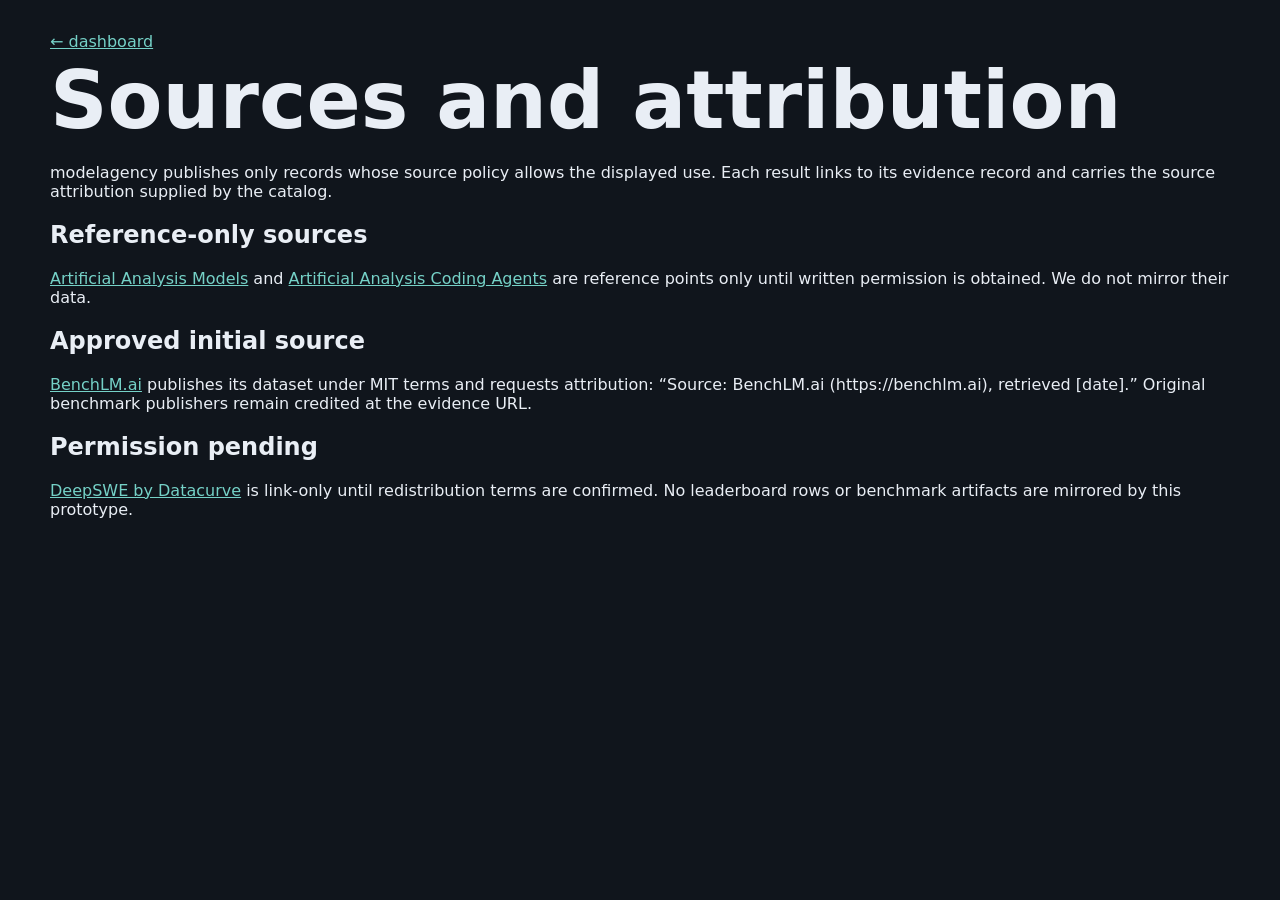
==== site/sources.html @ 698a040a "feat(modelagency): add deterministic benchmark dashboard Add the provenance-first source catalog, Be" ====
<!doctype html>
<html lang="en"><head><meta charset="utf-8"><meta name="viewport" content="width=device-width, initial-scale=1"><title>Sources · modelagency</title><link rel="stylesheet" href="styles.css"></head>
<body><main><a href="index.html">← dashboard</a><h1>Sources and attribution</h1>
<p>modelagency publishes only records whose source policy allows the displayed use. Each result links to its evidence record and carries the source attribution supplied by the catalog.</p>
<h2>Reference-only sources</h2>
<p><a href="https://artificialanalysis.ai/models">Artificial Analysis Models</a> and <a href="https://artificialanalysis.ai/agents/coding-agents">Artificial Analysis Coding Agents</a> are reference points only until written permission is obtained. We do not mirror their data.</p>
<h2>Approved initial source</h2>
<p><a href="https://benchlm.ai/llm-agent-benchmarks">BenchLM.ai</a> publishes its dataset under MIT terms and requests attribution: “Source: BenchLM.ai (https://benchlm.ai), retrieved [date].” Original benchmark publishers remain credited at the evidence URL.</p>
<h2>Permission pending</h2>
<p><a href="https://deepswe.datacurve.ai/">DeepSWE by Datacurve</a> is link-only until redistribution terms are confirmed. No leaderboard rows or benchmark artifacts are mirrored by this prototype.</p>
</main></body></html>
---- site/styles.css ----
:root { color-scheme: light dark; font-family: system-ui, sans-serif; }
body { margin: 0; background: #10151c; color: #e9eef5; }
main { max-width: 1180px; margin: 0 auto; padding: 2rem 1rem 4rem; }
.eyebrow { color: #75d1c7; text-transform: uppercase; letter-spacing: .12em; font-size: .75rem; }
h1 { margin: .2rem 0; font-size: clamp(2.4rem, 7vw, 5rem); }
header p:last-child { color: #aab7c6; }
.notice { margin: 2rem 0; padding: 1rem; border-left: 4px solid #75d1c7; background: #18232d; color: #cdd7e2; }
.muted { color: #aab7c6; }
.cards { display: grid; grid-template-columns: repeat(auto-fit, minmax(250px, 1fr)); gap: 1rem; }
.card { padding: 1rem; background: #18232d; border: 1px solid #2b3744; border-radius: .5rem; }
.card h3 { margin-top: 0; text-transform: capitalize; }
.card ul { padding-left: 1.1rem; }
.controls { display: flex; flex-wrap: wrap; gap: 1rem; align-items: end; margin: 1.5rem 0; }
label { display: flex; gap: .5rem; flex-direction: column; color: #aab7c6; font-size: .9rem; }
label:last-child { flex-direction: row; align-items: center; }
input, select, button { border: 1px solid #435363; background: #16202a; color: inherit; padding: .55rem .7rem; border-radius: .35rem; }
fieldset { border: 1px solid #435363; border-radius: .35rem; min-width: 180px; }
fieldset legend { color: #aab7c6; font-size: .8rem; }
.check { display: block; margin: .25rem 0; }
.check input { margin-right: .4rem; }
button { cursor: pointer; width: 100%; text-align: left; }
.table-wrap { overflow-x: auto; }
table { width: 100%; border-collapse: collapse; background: #141c25; }
th, td { padding: .75rem; border-bottom: 1px solid #2b3744; text-align: left; white-space: nowrap; }
th { color: #aab7c6; font-size: .8rem; }
td { color: #dbe4ee; }
a { color: #75d1c7; }
small { color: #8292a3; }
footer { margin-top: 2rem; }
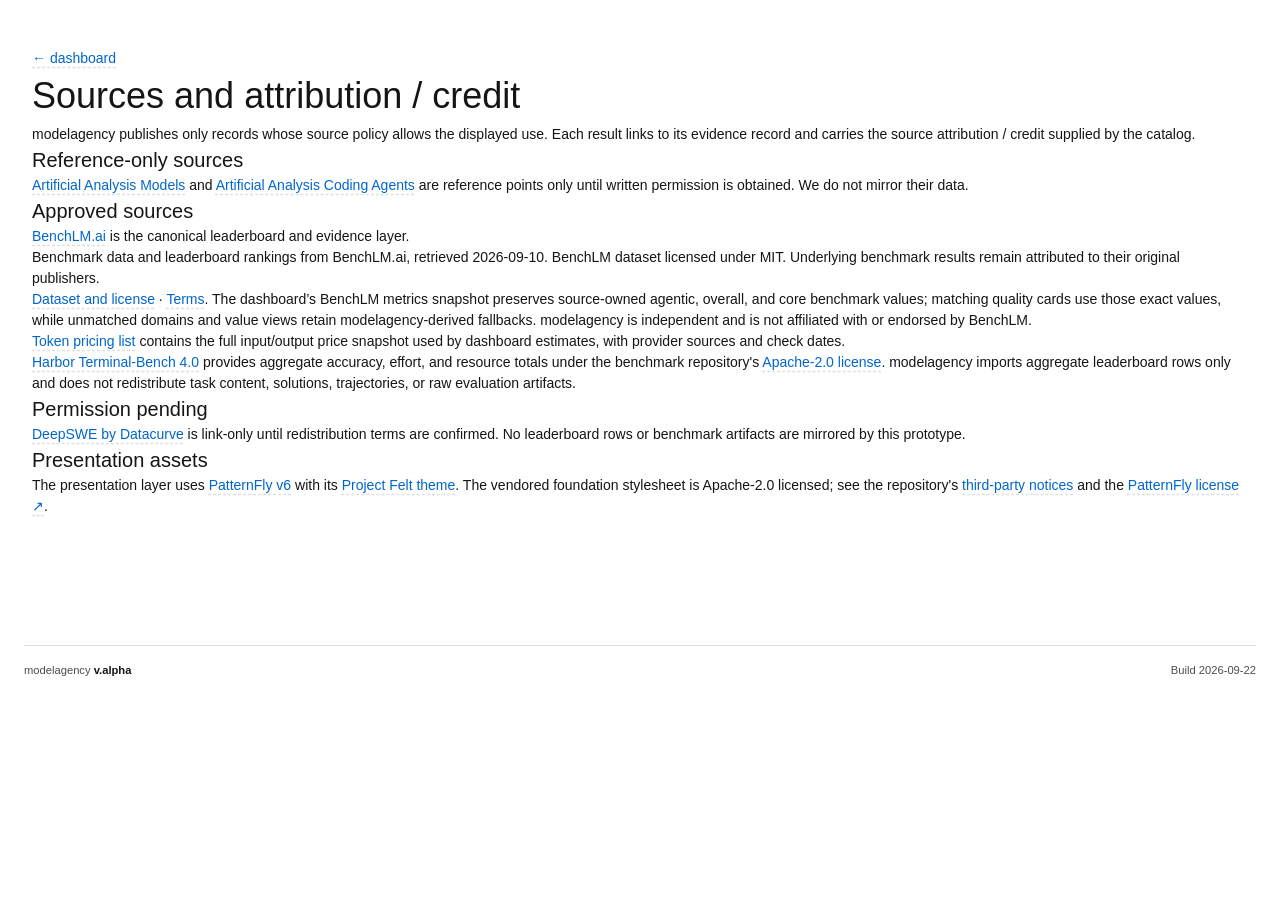
==== commit c2cc19e0: "feat(site): prepare public modelagency demo Public demo release. Includes offline Pages deployment, " ====
--- a/site/sources.html
+++ b/site/sources.html
@@ -1,11 +1,17 @@
 <!doctype html>
-<html lang="en"><head><meta charset="utf-8"><meta name="viewport" content="width=device-width, initial-scale=1"><title>Sources · modelagency</title><link rel="stylesheet" href="styles.css"></head>
-<body><main><a href="index.html">← dashboard</a><h1>Sources and attribution</h1>
-<p>modelagency publishes only records whose source policy allows the displayed use. Each result links to its evidence record and carries the source attribution supplied by the catalog.</p>
+<html lang="en" class="pf-v6-theme-felt"><head><meta charset="utf-8"><meta name="viewport" content="width=device-width, initial-scale=1"><meta name="color-scheme" content="dark light"><title>Sources · modelagency</title><script src="theme.js?v=20260911-23"></script><link rel="stylesheet" href="assets/css/patternfly-base.css"><link rel="stylesheet" href="styles.css?v=20260921-54"></head>
+<body><main><a href="index.html">← dashboard</a><h1>Sources and attribution / credit</h1>
+<p>modelagency publishes only records whose source policy allows the displayed use. Each result links to its evidence record and carries the source attribution / credit supplied by the catalog.</p>
 <h2>Reference-only sources</h2>
 <p><a href="https://artificialanalysis.ai/models">Artificial Analysis Models</a> and <a href="https://artificialanalysis.ai/agents/coding-agents">Artificial Analysis Coding Agents</a> are reference points only until written permission is obtained. We do not mirror their data.</p>
-<h2>Approved initial source</h2>
-<p><a href="https://benchlm.ai/llm-agent-benchmarks">BenchLM.ai</a> publishes its dataset under MIT terms and requests attribution: “Source: BenchLM.ai (https://benchlm.ai), retrieved [date].” Original benchmark publishers remain credited at the evidence URL.</p>
+<h2>Approved sources</h2>
+<p><a href="https://benchlm.ai/llm-agent-benchmarks">BenchLM.ai</a> is the canonical leaderboard and evidence layer.</p>
+<p id="source-attribution">Benchmark data and leaderboard rankings from BenchLM.ai, retrieved 2026-09-11. BenchLM dataset licensed under MIT. Underlying benchmark results remain attributed to their original publishers.</p>
+<p><a href="https://benchlm.ai/data">Dataset and license</a> · <a href="https://benchlm.ai/terms">Terms</a>. The dashboard’s BenchLM metrics snapshot preserves source-owned agentic, overall, and core benchmark values; matching quality cards use those exact values, while unmatched domains and value views retain modelagency-derived fallbacks. modelagency is independent and is not affiliated with or endorsed by BenchLM.</p>
+<p><a href="pricing.html">Token pricing list</a> contains the full input/output price snapshot used by dashboard estimates, with provider sources and check dates.</p>
+<p><a href="https://hub.harborframework.com/datasets/terminal-bench/terminal-bench/latest?tab=leaderboard&amp;leaderboard=4-0-0">Harbor Terminal-Bench 4.0</a> provides aggregate accuracy, effort, and resource totals under the benchmark repository's <a href="https://github.com/harbor-framework/terminal-bench/blob/main/LICENSE">Apache-2.0 license</a>. modelagency imports aggregate leaderboard rows only and does not redistribute task content, solutions, trajectories, or raw evaluation artifacts.</p>
 <h2>Permission pending</h2>
 <p><a href="https://deepswe.datacurve.ai/">DeepSWE by Datacurve</a> is link-only until redistribution terms are confirmed. No leaderboard rows or benchmark artifacts are mirrored by this prototype.</p>
-</main></body></html>
+<h2>Presentation assets</h2>
+<p>The presentation layer uses <a href="https://www.patternfly.org/" target="_blank" rel="noreferrer">PatternFly v6</a> with its <a href="https://www.patternfly.org/design-foundations/theming/" target="_blank" rel="noreferrer">Project Felt theme</a>. The vendored foundation stylesheet is Apache-2.0 licensed; see the repository's <a href="../THIRD_PARTY_NOTICES.md">third-party notices</a> and the <a href="https://github.com/patternfly/patternfly/blob/main/LICENSE" target="_blank" rel="noreferrer">PatternFly license ↗</a>.</p>
+</main><footer class="site-footer" data-site-footer aria-label="Site version"><span>modelagency <strong data-site-version>v.alpha</strong></span><span>Build <time data-site-build-date datetime="2026-09-14">2026-09-14</time></span></footer><script src="sources.js?v=20260910-19"></script><script src="footer.js?v=20260914-1"></script></body></html>
--- a/site/assets/css/patternfly-base.css
+++ b/site/assets/css/patternfly-base.css
@@ -0,0 +1,9356 @@
+:where(html,
+body,
+p,
+ol,
+ul,
+li,
+dl,
+dt,
+dd,
+blockquote,
+figure,
+fieldset,
+legend,
+textarea,
+pre,
+iframe,
+hr,
+h1,
+h2,
+h3,
+h4,
+h5,
+h6) {
+  padding: 0;
+  margin: 0;
+}
+
+*,
+*::before,
+*::after {
+  box-sizing: border-box;
+  scrollbar-color: var(--pf-t--global--border--color--default) transparent;
+}
+
+*::-webkit-scrollbar-thumb {
+  background-color: var(--pf-t--global--border--color--default);
+  border-radius: var(--pf-t--global--spacer--xs);
+}
+
+*::-webkit-scrollbar-track {
+  background-color: transparent;
+}
+
+*::-webkit-scrollbar {
+  max-width: var(--pf-t--global--spacer--sm);
+  max-height: var(--pf-t--global--spacer--sm);
+}
+
+:where(html) {
+  background-image: var(--pf-t--global--background--image--default);
+  background-repeat: no-repeat;
+  background-attachment: fixed;
+  background-position: center;
+  background-size: cover;
+}
+
+:where(html,
+body) {
+  height: 100%;
+}
+
+:where(body) {
+  font-family: var(--pf-t--global--font--family--body);
+  font-size: var(--pf-t--global--font--size--body--default);
+  font-weight: var(--pf-t--global--font--weight--body--default);
+  line-height: var(--pf-t--global--font--line-height--body);
+  color: var(--pf-t--global--text--color--regular);
+}
+
+:where(h1,
+h2,
+h3,
+h4,
+h5,
+h6) {
+  font-size: 100%;
+  font-weight: var(--pf-t--global--font--weight--body--default);
+}
+
+:where(ul) {
+  list-style: none;
+}
+
+:where(button,
+input,
+optgroup,
+select,
+textarea) {
+  margin: 0;
+  font-family: inherit;
+  font-size: 100%;
+  line-height: var(--pf-t--global--font--line-height--body);
+  color: var(--pf-t--global--text--color--regular);
+}
+
+:where(img,
+embed,
+iframe,
+object,
+audio,
+video) {
+  max-width: 100%;
+  height: auto;
+}
+
+:where(iframe) {
+  border: 0;
+}
+
+:where(table) {
+  border-spacing: 0;
+  border-collapse: collapse;
+}
+
+:where(td,
+th) {
+  padding: 0;
+  text-align: start;
+}
+
+:where(code,
+pre) {
+  font-family: var(--pf-t--global--font--family--mono);
+}
+
+:where(a) {
+  color: var(--pf-t--global--text--color--link--default);
+  text-decoration-line: var(--pf-t--global--text-decoration--link--line--default);
+  text-decoration-style: var(--pf-t--global--text-decoration--link--style--default);
+  text-decoration-color: var(--pf-t--global--text-decoration--color--default);
+  text-underline-offset: max(var(--pf-t--global--text-decoration--offset--default), 0.28em);
+  transition: ease text-underline-offset 0.3s;
+}
+
+:where(a:hover, a:focus) {
+  color: var(--pf-t--global--text--color--link--hover);
+  text-decoration-line: var(--pf-t--global--text-decoration--link--line--hover);
+  text-decoration-style: var(--pf-t--global--text-decoration--link--style--hover);
+  text-decoration-color: var(--pf-t--global--text-decoration--color--hover);
+  text-underline-offset: max(var(--pf-t--global--text-decoration--offset--hover), 0.33em);
+}
+
+:where(a,
+button) {
+  cursor: pointer;
+}
+
+:where(:root) {
+  color-scheme: light;
+}
+
+:where(.pf-v6-theme-dark) {
+  color-scheme: dark;
+}
+
+.pf-v6-screen-reader {
+  position: fixed;
+  inset-block-start: 0;
+  inset-inline-start: 0;
+  overflow: hidden;
+  clip: rect(0, 0, 0, 0);
+  white-space: nowrap;
+  border: 0;
+}
+.pf-v6-screen-reader.pf-m-full-size {
+  width: 100%;
+  height: 100%;
+}
+.pf-v6-screen-reader.pf-m-absolute {
+  position: absolute;
+}
+
+.pf-v6-m-tabular-nums {
+  font-variant-numeric: tabular-nums;
+}
+
+.pf-v6-m-legacy-font {
+  --pf-t--global--font--family--body: var(--pf-t--global--font--family--body--legacy);
+  --pf-t--global--font--family--heading: var(--pf-t--global--font--family--heading--legacy);
+  --pf-t--global--font--family--mono: var(--pf-t--global--font--family--mono--legacy);
+  --pf-t--global--font--weight--body: var(--pf-t--global--font--weight--body--legacy);
+  --pf-t--global--font--weight--body--bold: var(--pf-t--global--font--weight--body--bold--legacy);
+  --pf-t--global--font--weight--heading: var(--pf-t--global--font--weight--heading--legacy);
+  --pf-t--global--font--weight--heading--bold: var(--pf-t--global--font--weight--heading--bold--legacy);
+}
+
+.pf-v6-m-dir-rtl {
+  --pf-v6-global--inverse--multiplier: -1;
+  direction: rtl;
+}
+
+.pf-v6-m-dir-ltr {
+  --pf-v6-global--inverse--multiplier: 1;
+  direction: ltr;
+}
+
+:where(.pf-v6-m-dir-rtl, [dir=rtl]) .pf-v6-m-mirror-inline-rtl {
+  scale: -1 1;
+}
+
+.pf-v6-m-no-motion {
+  --pf-t--global--delay--400: 1ms !important;
+  --pf-t--global--delay--300: 1ms !important;
+  --pf-t--global--delay--200: 1ms !important;
+  --pf-t--global--delay--100: 1ms !important;
+  --pf-t--global--duration--600: 1ms !important;
+  --pf-t--global--duration--500: 1ms !important;
+  --pf-t--global--duration--400: 1ms !important;
+  --pf-t--global--duration--300: 1ms !important;
+  --pf-t--global--duration--200: 1ms !important;
+  --pf-t--global--duration--100: 1ms !important;
+  --pf-t--global--duration--50: 1ms !important;
+  --pf-v6-global--thinking-active--Animation--Duration: 0 !important;
+}
+
+.pf-v6-m-ai-indicator {
+  position: relative;
+}
+.pf-v6-m-ai-indicator::before {
+  position: absolute;
+  inset: 0;
+  pointer-events: none;
+  content: "";
+  background: linear-gradient(to right, #f56e6e 0%, #876fd4 65%, #5e40be 100%) border-box;
+  border: var(--pf-t--global--border--width--extra-strong) solid transparent;
+  border-radius: inherit;
+  mask: linear-gradient(#000 0 0) padding-box, linear-gradient(#000 0 0);
+  mask-composite: exclude;
+}
+
+@property --pf-v6-global--thinking--BoxShadow--Spread {
+  syntax: "<length>";
+  initial-value: 0;
+  inherits: false;
+}
+.pf-v6-m-thinking {
+  box-shadow: 0 0 var(--pf-v6-global--thinking--BoxShadow--Spread) var(--pf-v6-global--thinking--BoxShadow--Color--End-End), 0 0 var(--pf-v6-global--thinking--BoxShadow--Spread) var(--pf-v6-global--thinking--BoxShadow--Color--Start-End), 0 0 var(--pf-v6-global--thinking--BoxShadow--Spread) var(--pf-v6-global--thinking--BoxShadow--Color--End-Start), 0 0 var(--pf-v6-global--thinking--BoxShadow--Spread) var(--pf-v6-global--thinking--BoxShadow--Color--Start-Start);
+  animation: pf-v6-global-thinking var(--pf-v6-global--thinking-active--Animation--Duration) infinite ease-in-out;
+}
+.pf-v6-m-thinking.pf-m-inset {
+  box-shadow: inset 0 0 var(--pf-v6-global--thinking--BoxShadow--Spread) var(--pf-v6-global--thinking--BoxShadow--Color--End-End), inset 0 0 var(--pf-v6-global--thinking--BoxShadow--Spread) var(--pf-v6-global--thinking--BoxShadow--Color--Start-End), inset 0 0 var(--pf-v6-global--thinking--BoxShadow--Spread) var(--pf-v6-global--thinking--BoxShadow--Color--End-Start), inset 0 0 var(--pf-v6-global--thinking--BoxShadow--Spread) var(--pf-v6-global--thinking--BoxShadow--Color--Start-Start);
+}
+
+@keyframes pf-v6-global-thinking {
+  50% {
+    --pf-v6-global--thinking--BoxShadow--Spread: var(--pf-v6-global--thinking-active--BoxShadow--Spread);
+  }
+}
+:root {
+  --pf-v6-global--danger-jiggle--AnimationDuration--Transform: var(--pf-t--global--motion--duration--fade--default);
+  --pf-v6-global--danger-jiggle--AnimationTimingFunction--Transform: var(--pf-t--global--motion--timing-function--default);
+  --pf-v6-global--thinking--BoxShadow--Spread: 0px;
+  --pf-v6-global--thinking--BoxShadow--Color--Start-Start: oklch(45.9% 0.187 3.815deg);
+  --pf-v6-global--thinking--BoxShadow--Color--Start-End: oklch(50% 0.134 242.749deg);
+  --pf-v6-global--thinking--BoxShadow--Color--End-Start: oklch(45.9% 0.187 3.815deg);
+  --pf-v6-global--thinking--BoxShadow--Color--End-End: oklch(43.2% 0.232 292.759deg);
+  --pf-v6-global--thinking-active--BoxShadow--Spread: 15px;
+  --pf-v6-global--thinking-active--Animation--Duration: 0;
+}
+@media screen and (prefers-reduced-motion: no-preference) {
+  :root {
+    --pf-v6-global--thinking-active--Animation--Duration: 2s;
+  }
+}
+:root {
+  container-type: inline-size;
+  container-name: pf-v6-contain-viewport pf-v6-contain-table;
+}
+
+@property --pf-v6-global--danger-jiggle--TranslateX {
+  syntax: "<length>";
+  inherits: false;
+  initial-value: 0;
+}
+@keyframes pf-v6-global-danger-jiggle-motion {
+  33% {
+    --pf-v6-global--danger-jiggle--TranslateX: -2px;
+  }
+  66% {
+    --pf-v6-global--danger-jiggle--TranslateX: 3px;
+  }
+}
+@keyframes pf-v6-global-fade-in {
+  from {
+    opacity: 0;
+  }
+  to {
+    opacity: 1;
+  }
+}
+@keyframes pf-v6-global-fade-out {
+  from {
+    opacity: 1;
+  }
+  to {
+    opacity: 0;
+  }
+}
+.fa-lg {
+  font-size: 1.3333333333em;
+  line-height: 0.75em;
+  vertical-align: -0.0667em;
+}
+
+.fa-xs {
+  font-size: 0.75em;
+}
+
+.fa-sm {
+  font-size: 0.875em;
+}
+
+.fa-1x {
+  font-size: 1em;
+}
+
+.fa-2x {
+  font-size: 2em;
+}
+
+.fa-3x {
+  font-size: 3em;
+}
+
+.fa-4x {
+  font-size: 4em;
+}
+
+.fa-5x {
+  font-size: 5em;
+}
+
+.fa-6x {
+  font-size: 6em;
+}
+
+.fa-7x {
+  font-size: 7em;
+}
+
+.fa-8x {
+  font-size: 8em;
+}
+
+.fa-9x {
+  font-size: 9em;
+}
+
+.fa-10x {
+  font-size: 10em;
+}
+
+.fa-fw {
+  text-align: center;
+  width: 1.25em;
+}
+
+.fa-ul {
+  list-style-type: none;
+  margin-left: 2.5em;
+  padding-left: 0;
+}
+.fa-ul > li {
+  position: relative;
+}
+
+.fa-li {
+  left: -2em;
+  position: absolute;
+  text-align: center;
+  width: 2em;
+  line-height: inherit;
+}
+
+.fa-border {
+  border: solid 0.08em #eee;
+  border-radius: 0.1em;
+  padding: 0.2em 0.25em 0.15em;
+}
+
+.fa-pull-left {
+  float: left;
+}
+
+.fa-pull-right {
+  float: right;
+}
+
+.fa.fa-pull-left,
+.fas.fa-pull-left,
+.far.fa-pull-left,
+.fal.fa-pull-left,
+.fab.fa-pull-left {
+  margin-right: 0.3em;
+}
+.fa.fa-pull-right,
+.fas.fa-pull-right,
+.far.fa-pull-right,
+.fal.fa-pull-right,
+.fab.fa-pull-right {
+  margin-left: 0.3em;
+}
+
+.fa-spin {
+  animation: fa-spin 2s infinite linear;
+}
+
+.fa-pulse {
+  animation: fa-spin 1s infinite steps(8);
+}
+
+@keyframes fa-spin {
+  0% {
+    transform: rotate(0deg);
+  }
+  100% {
+    transform: rotate(360deg);
+  }
+}
+.fa-rotate-90 {
+  -ms-filter: "progid:DXImageTransform.Microsoft.BasicImage(rotation=1)";
+  transform: rotate(90deg);
+}
+
+.fa-rotate-180 {
+  -ms-filter: "progid:DXImageTransform.Microsoft.BasicImage(rotation=2)";
+  transform: rotate(180deg);
+}
+
+.fa-rotate-270 {
+  -ms-filter: "progid:DXImageTransform.Microsoft.BasicImage(rotation=3)";
+  transform: rotate(270deg);
+}
+
+.fa-flip-horizontal {
+  -ms-filter: "progid:DXImageTransform.Microsoft.BasicImage(rotation=0, mirror=1)";
+  transform: scale(-1, 1);
+}
+
+.fa-flip-vertical {
+  -ms-filter: "progid:DXImageTransform.Microsoft.BasicImage(rotation=2, mirror=1)";
+  transform: scale(1, -1);
+}
+
+.fa-flip-horizontal.fa-flip-vertical {
+  -ms-filter: "progid:DXImageTransform.Microsoft.BasicImage(rotation=2, mirror=1)";
+  transform: scale(-1, -1);
+}
+
+:root .fa-rotate-90,
+:root .fa-rotate-180,
+:root .fa-rotate-270,
+:root .fa-flip-horizontal,
+:root .fa-flip-vertical {
+  filter: none;
+}
+
+.fa-stack {
+  display: inline-block;
+  height: 2em;
+  line-height: 2em;
+  position: relative;
+  vertical-align: middle;
+  width: 0.625em;
+}
+
+.fa-stack-1x,
+.fa-stack-2x {
+  left: 0;
+  position: absolute;
+  text-align: center;
+  width: 100%;
+}
+
+.fa-stack-1x {
+  line-height: inherit;
+}
+
+.fa-stack-2x {
+  font-size: 2em;
+}
+
+.fa-inverse {
+  color: #fff;
+}
+
+.sr-only {
+  border: 0;
+  clip: rect(0, 0, 0, 0);
+  height: 1px;
+  margin: -1px;
+  overflow: hidden;
+  padding: 0;
+  position: absolute;
+  width: 1px;
+}
+
+.sr-only-focusable:active, .sr-only-focusable:focus {
+  clip: auto;
+  height: auto;
+  margin: 0;
+  overflow: visible;
+  position: static;
+  width: auto;
+}
+
+.fa,
+.fas {
+  font-family: "Font Awesome 5 Free";
+  font-weight: 900;
+}
+
+.fa-500px:before {
+  content: "\f26e";
+}
+
+.fa-accessible-icon:before {
+  content: "\f368";
+}
+
+.fa-accusoft:before {
+  content: "\f369";
+}
+
+.fa-acquisitions-incorporated:before {
+  content: "\f6af";
+}
+
+.fa-ad:before {
+  content: "\f641";
+}
+
+.fa-address-book:before {
+  content: "\f2b9";
+}
+
+.fa-address-card:before {
+  content: "\f2bb";
+}
+
+.fa-adjust:before {
+  content: "\f042";
+}
+
+.fa-adn:before {
+  content: "\f170";
+}
+
+.fa-adobe:before {
+  content: "\f778";
+}
+
+.fa-adversal:before {
+  content: "\f36a";
+}
+
+.fa-affiliatetheme:before {
+  content: "\f36b";
+}
+
+.fa-air-freshener:before {
+  content: "\f5d0";
+}
+
+.fa-algolia:before {
+  content: "\f36c";
+}
+
+.fa-align-center:before {
+  content: "\f037";
+}
+
+.fa-align-justify:before {
+  content: "\f039";
+}
+
+.fa-align-left:before {
+  content: "\f036";
+}
+
+.fa-align-right:before {
+  content: "\f038";
+}
+
+.fa-alipay:before {
+  content: "\f642";
+}
+
+.fa-allergies:before {
+  content: "\f461";
+}
+
+.fa-amazon:before {
+  content: "\f270";
+}
+
+.fa-amazon-pay:before {
+  content: "\f42c";
+}
+
+.fa-ambulance:before {
+  content: "\f0f9";
+}
+
+.fa-american-sign-language-interpreting:before {
+  content: "\f2a3";
+}
+
+.fa-amilia:before {
+  content: "\f36d";
+}
+
+.fa-anchor:before {
+  content: "\f13d";
+}
+
+.fa-android:before {
+  content: "\f17b";
+}
+
+.fa-angellist:before {
+  content: "\f209";
+}
+
+.fa-angle-double-down:before {
+  content: "\f103";
+}
+
+.fa-angle-double-left:before {
+  content: "\f100";
+}
+
+.fa-angle-double-right:before {
+  content: "\f101";
+}
+
+.fa-angle-double-up:before {
+  content: "\f102";
+}
+
+.fa-angle-down:before {
+  content: "\f107";
+}
+
+.fa-angle-left:before {
+  content: "\f104";
+}
+
+.fa-angle-right:before {
+  content: "\f105";
+}
+
+.fa-angle-up:before {
+  content: "\f106";
+}
+
+.fa-angry:before {
+  content: "\f556";
+}
+
+.fa-angrycreative:before {
+  content: "\f36e";
+}
+
+.fa-angular:before {
+  content: "\f420";
+}
+
+.fa-ankh:before {
+  content: "\f644";
+}
+
+.fa-app-store:before {
+  content: "\f36f";
+}
+
+.fa-app-store-ios:before {
+  content: "\f370";
+}
+
+.fa-apper:before {
+  content: "\f371";
+}
+
+.fa-apple:before {
+  content: "\f179";
+}
+
+.fa-apple-alt:before {
+  content: "\f5d1";
+}
+
+.fa-apple-pay:before {
+  content: "\f415";
+}
+
+.fa-archive:before {
+  content: "\f187";
+}
+
+.fa-archway:before {
+  content: "\f557";
+}
+
+.fa-arrow-alt-circle-down:before {
+  content: "\f358";
+}
+
+.fa-arrow-alt-circle-left:before {
+  content: "\f359";
+}
+
+.fa-arrow-alt-circle-right:before {
+  content: "\f35a";
+}
+
+.fa-arrow-alt-circle-up:before {
+  content: "\f35b";
+}
+
+.fa-arrow-circle-down:before {
+  content: "\f0ab";
+}
+
+.fa-arrow-circle-left:before {
+  content: "\f0a8";
+}
+
+.fa-arrow-circle-right:before {
+  content: "\f0a9";
+}
+
+.fa-arrow-circle-up:before {
+  content: "\f0aa";
+}
+
+.fa-arrow-down:before {
+  content: "\f063";
+}
+
+.fa-arrow-left:before {
+  content: "\f060";
+}
+
+.fa-arrow-right:before {
+  content: "\f061";
+}
+
+.fa-arrow-up:before {
+  content: "\f062";
+}
+
+.fa-arrows-alt:before {
+  content: "\f0b2";
+}
+
+.fa-arrows-alt-h:before {
+  content: "\f337";
+}
+
+.fa-arrows-alt-v:before {
+  content: "\f338";
+}
+
+.fa-artstation:before {
+  content: "\f77a";
+}
+
+.fa-assistive-listening-systems:before {
+  content: "\f2a2";
+}
+
+.fa-asterisk:before {
+  content: "\f069";
+}
+
+.fa-asymmetrik:before {
+  content: "\f372";
+}
+
+.fa-at:before {
+  content: "\f1fa";
+}
+
+.fa-atlas:before {
+  content: "\f558";
+}
+
+.fa-atlassian:before {
+  content: "\f77b";
+}
+
+.fa-atom:before {
+  content: "\f5d2";
+}
+
+.fa-audible:before {
+  content: "\f373";
+}
+
+.fa-audio-description:before {
+  content: "\f29e";
+}
+
+.fa-autoprefixer:before {
+  content: "\f41c";
+}
+
+.fa-avianex:before {
+  content: "\f374";
+}
+
+.fa-aviato:before {
+  content: "\f421";
+}
+
+.fa-award:before {
+  content: "\f559";
+}
+
+.fa-aws:before {
+  content: "\f375";
+}
+
+.fa-baby:before {
+  content: "\f77c";
+}
+
+.fa-baby-carriage:before {
+  content: "\f77d";
+}
+
+.fa-backspace:before {
+  content: "\f55a";
+}
+
+.fa-backward:before {
+  content: "\f04a";
+}
+
+.fa-balance-scale:before {
+  content: "\f24e";
+}
+
+.fa-ban:before {
+  content: "\f05e";
+}
+
+.fa-band-aid:before {
+  content: "\f462";
+}
+
+.fa-bandcamp:before {
+  content: "\f2d5";
+}
+
+.fa-barcode:before {
+  content: "\f02a";
+}
+
+.fa-bars:before {
+  content: "\f0c9";
+}
+
+.fa-baseball-ball:before {
+  content: "\f433";
+}
+
+.fa-basketball-ball:before {
+  content: "\f434";
+}
+
+.fa-bath:before {
+  content: "\f2cd";
+}
+
+.fa-battery-empty:before {
+  content: "\f244";
+}
+
+.fa-battery-full:before {
+  content: "\f240";
+}
+
+.fa-battery-half:before {
+  content: "\f242";
+}
+
+.fa-battery-quarter:before {
+  content: "\f243";
+}
+
+.fa-battery-three-quarters:before {
+  content: "\f241";
+}
+
+.fa-bed:before {
+  content: "\f236";
+}
+
+.fa-beer:before {
+  content: "\f0fc";
+}
+
+.fa-behance:before {
+  content: "\f1b4";
+}
+
+.fa-behance-square:before {
+  content: "\f1b5";
+}
+
+.fa-bell:before {
+  content: "\f0f3";
+}
+
+.fa-bell-slash:before {
+  content: "\f1f6";
+}
+
+.fa-bezier-curve:before {
+  content: "\f55b";
+}
+
+.fa-bible:before {
+  content: "\f647";
+}
+
+.fa-bicycle:before {
+  content: "\f206";
+}
+
+.fa-bimobject:before {
+  content: "\f378";
+}
+
+.fa-binoculars:before {
+  content: "\f1e5";
+}
+
+.fa-biohazard:before {
+  content: "\f780";
+}
+
+.fa-birthday-cake:before {
+  content: "\f1fd";
+}
+
+.fa-bitbucket:before {
+  content: "\f171";
+}
+
+.fa-bitcoin:before {
+  content: "\f379";
+}
+
+.fa-bity:before {
+  content: "\f37a";
+}
+
+.fa-black-tie:before {
+  content: "\f27e";
+}
+
+.fa-blackberry:before {
+  content: "\f37b";
+}
+
+.fa-blender:before {
+  content: "\f517";
+}
+
+.fa-blender-phone:before {
+  content: "\f6b6";
+}
+
+.fa-blind:before {
+  content: "\f29d";
+}
+
+.fa-blog:before {
+  content: "\f781";
+}
+
+.fa-blogger:before {
+  content: "\f37c";
+}
+
+.fa-blogger-b:before {
+  content: "\f37d";
+}
+
+.fa-bluetooth:before {
+  content: "\f293";
+}
+
+.fa-bluetooth-b:before {
+  content: "\f294";
+}
+
+.fa-bold:before {
+  content: "\f032";
+}
+
+.fa-bolt:before {
+  content: "\f0e7";
+}
+
+.fa-bomb:before {
+  content: "\f1e2";
+}
+
+.fa-bone:before {
+  content: "\f5d7";
+}
+
+.fa-bong:before {
+  content: "\f55c";
+}
+
+.fa-book:before {
+  content: "\f02d";
+}
+
+.fa-book-dead:before {
+  content: "\f6b7";
+}
+
+.fa-book-open:before {
+  content: "\f518";
+}
+
+.fa-book-reader:before {
+  content: "\f5da";
+}
+
+.fa-bookmark:before {
+  content: "\f02e";
+}
+
+.fa-bowling-ball:before {
+  content: "\f436";
+}
+
+.fa-box:before {
+  content: "\f466";
+}
+
+.fa-box-open:before {
+  content: "\f49e";
+}
+
+.fa-boxes:before {
+  content: "\f468";
+}
+
+.fa-braille:before {
+  content: "\f2a1";
+}
+
+.fa-brain:before {
+  content: "\f5dc";
+}
+
+.fa-briefcase:before {
+  content: "\f0b1";
+}
+
+.fa-briefcase-medical:before {
+  content: "\f469";
+}
+
+.fa-broadcast-tower:before {
+  content: "\f519";
+}
+
+.fa-broom:before {
+  content: "\f51a";
+}
+
+.fa-brush:before {
+  content: "\f55d";
+}
+
+.fa-btc:before {
+  content: "\f15a";
+}
+
+.fa-bug:before {
+  content: "\f188";
+}
+
+.fa-building:before {
+  content: "\f1ad";
+}
+
+.fa-bullhorn:before {
+  content: "\f0a1";
+}
+
+.fa-bullseye:before {
+  content: "\f140";
+}
+
+.fa-burn:before {
+  content: "\f46a";
+}
+
+.fa-buromobelexperte:before {
+  content: "\f37f";
+}
+
+.fa-bus:before {
+  content: "\f207";
+}
+
+.fa-bus-alt:before {
+  content: "\f55e";
+}
+
+.fa-business-time:before {
+  content: "\f64a";
+}
+
+.fa-buysellads:before {
+  content: "\f20d";
+}
+
+.fa-calculator:before {
+  content: "\f1ec";
+}
+
+.fa-calendar:before {
+  content: "\f133";
+}
+
+.fa-calendar-alt:before {
+  content: "\f073";
+}
+
+.fa-calendar-check:before {
+  content: "\f274";
+}
+
+.fa-calendar-day:before {
+  content: "\f783";
+}
+
+.fa-calendar-minus:before {
+  content: "\f272";
+}
+
+.fa-calendar-plus:before {
+  content: "\f271";
+}
+
+.fa-calendar-times:before {
+  content: "\f273";
+}
+
+.fa-calendar-week:before {
+  content: "\f784";
+}
+
+.fa-camera:before {
+  content: "\f030";
+}
+
+.fa-camera-retro:before {
+  content: "\f083";
+}
+
+.fa-campground:before {
+  content: "\f6bb";
+}
+
+.fa-canadian-maple-leaf:before {
+  content: "\f785";
+}
+
+.fa-candy-cane:before {
+  content: "\f786";
+}
+
+.fa-cannabis:before {
+  content: "\f55f";
+}
+
+.fa-capsules:before {
+  content: "\f46b";
+}
+
+.fa-car:before {
+  content: "\f1b9";
+}
+
+.fa-car-alt:before {
+  content: "\f5de";
+}
+
+.fa-car-battery:before {
+  content: "\f5df";
+}
+
+.fa-car-crash:before {
+  content: "\f5e1";
+}
+
+.fa-car-side:before {
+  content: "\f5e4";
+}
+
+.fa-caret-down:before {
+  content: "\f0d7";
+}
+
+.fa-caret-left:before {
+  content: "\f0d9";
+}
+
+.fa-caret-right:before {
+  content: "\f0da";
+}
+
+.fa-caret-square-down:before {
+  content: "\f150";
+}
+
+.fa-caret-square-left:before {
+  content: "\f191";
+}
+
+.fa-caret-square-right:before {
+  content: "\f152";
+}
+
+.fa-caret-square-up:before {
+  content: "\f151";
+}
+
+.fa-caret-up:before {
+  content: "\f0d8";
+}
+
+.fa-carrot:before {
+  content: "\f787";
+}
+
+.fa-cart-arrow-down:before {
+  content: "\f218";
+}
+
+.fa-cart-plus:before {
+  content: "\f217";
+}
+
+.fa-cash-register:before {
+  content: "\f788";
+}
+
+.fa-cat:before {
+  content: "\f6be";
+}
+
+.fa-cc-amazon-pay:before {
+  content: "\f42d";
+}
+
+.fa-cc-amex:before {
+  content: "\f1f3";
+}
+
+.fa-cc-apple-pay:before {
+  content: "\f416";
+}
+
+.fa-cc-diners-club:before {
+  content: "\f24c";
+}
+
+.fa-cc-discover:before {
+  content: "\f1f2";
+}
+
+.fa-cc-jcb:before {
+  content: "\f24b";
+}
+
+.fa-cc-mastercard:before {
+  content: "\f1f1";
+}
+
+.fa-cc-paypal:before {
+  content: "\f1f4";
+}
+
+.fa-cc-stripe:before {
+  content: "\f1f5";
+}
+
+.fa-cc-visa:before {
+  content: "\f1f0";
+}
+
+.fa-centercode:before {
+  content: "\f380";
+}
+
+.fa-centos:before {
+  content: "\f789";
+}
+
+.fa-certificate:before {
+  content: "\f0a3";
+}
+
+.fa-chair:before {
+  content: "\f6c0";
+}
+
+.fa-chalkboard:before {
+  content: "\f51b";
+}
+
+.fa-chalkboard-teacher:before {
+  content: "\f51c";
+}
+
+.fa-charging-station:before {
+  content: "\f5e7";
+}
+
+.fa-chart-area:before {
+  content: "\f1fe";
+}
+
+.fa-chart-bar:before {
+  content: "\f080";
+}
+
+.fa-chart-line:before {
+  content: "\f201";
+}
+
+.fa-chart-pie:before {
+  content: "\f200";
+}
+
+.fa-check:before {
+  content: "\f00c";
+}
+
+.fa-check-circle:before {
+  content: "\f058";
+}
+
+.fa-check-double:before {
+  content: "\f560";
+}
+
+.fa-check-square:before {
+  content: "\f14a";
+}
+
+.fa-chess:before {
+  content: "\f439";
+}
+
+.fa-chess-bishop:before {
+  content: "\f43a";
+}
+
+.fa-chess-board:before {
+  content: "\f43c";
+}
+
+.fa-chess-king:before {
+  content: "\f43f";
+}
+
+.fa-chess-knight:before {
+  content: "\f441";
+}
+
+.fa-chess-pawn:before {
+  content: "\f443";
+}
+
+.fa-chess-queen:before {
+  content: "\f445";
+}
+
+.fa-chess-rook:before {
+  content: "\f447";
+}
+
+.fa-chevron-circle-down:before {
+  content: "\f13a";
+}
+
+.fa-chevron-circle-left:before {
+  content: "\f137";
+}
+
+.fa-chevron-circle-right:before {
+  content: "\f138";
+}
+
+.fa-chevron-circle-up:before {
+  content: "\f139";
+}
+
+.fa-chevron-down:before {
+  content: "\f078";
+}
+
+.fa-chevron-left:before {
+  content: "\f053";
+}
+
+.fa-chevron-right:before {
+  content: "\f054";
+}
+
+.fa-chevron-up:before {
+  content: "\f077";
+}
+
+.fa-child:before {
+  content: "\f1ae";
+}
+
+.fa-chrome:before {
+  content: "\f268";
+}
+
+.fa-church:before {
+  content: "\f51d";
+}
+
+.fa-circle:before {
+  content: "\f111";
+}
+
+.fa-circle-notch:before {
+  content: "\f1ce";
+}
+
+.fa-city:before {
+  content: "\f64f";
+}
+
+.fa-clipboard:before {
+  content: "\f328";
+}
+
+.fa-clipboard-check:before {
+  content: "\f46c";
+}
+
+.fa-clipboard-list:before {
+  content: "\f46d";
+}
+
+.fa-clock:before {
+  content: "\f017";
+}
+
+.fa-clone:before {
+  content: "\f24d";
+}
+
+.fa-closed-captioning:before {
+  content: "\f20a";
+}
+
+.fa-cloud:before {
+  content: "\f0c2";
+}
+
+.fa-cloud-download-alt:before {
+  content: "\f381";
+}
+
+.fa-cloud-meatball:before {
+  content: "\f73b";
+}
+
+.fa-cloud-moon:before {
+  content: "\f6c3";
+}
+
+.fa-cloud-moon-rain:before {
+  content: "\f73c";
+}
+
+.fa-cloud-rain:before {
+  content: "\f73d";
+}
+
+.fa-cloud-showers-heavy:before {
+  content: "\f740";
+}
+
+.fa-cloud-sun:before {
+  content: "\f6c4";
+}
+
+.fa-cloud-sun-rain:before {
+  content: "\f743";
+}
+
+.fa-cloud-upload-alt:before {
+  content: "\f382";
+}
+
+.fa-cloudscale:before {
+  content: "\f383";
+}
+
+.fa-cloudsmith:before {
+  content: "\f384";
+}
+
+.fa-cloudversify:before {
+  content: "\f385";
+}
+
+.fa-cocktail:before {
+  content: "\f561";
+}
+
+.fa-code:before {
+  content: "\f121";
+}
+
+.fa-code-branch:before {
+  content: "\f126";
+}
+
+.fa-codepen:before {
+  content: "\f1cb";
+}
+
+.fa-codiepie:before {
+  content: "\f284";
+}
+
+.fa-coffee:before {
+  content: "\f0f4";
+}
+
+.fa-cog:before {
+  content: "\f013";
+}
+
+.fa-cogs:before {
+  content: "\f085";
+}
+
+.fa-coins:before {
+  content: "\f51e";
+}
+
+.fa-columns:before {
+  content: "\f0db";
+}
+
+.fa-comment:before {
+  content: "\f075";
+}
+
+.fa-comment-alt:before {
+  content: "\f27a";
+}
+
+.fa-comment-dollar:before {
+  content: "\f651";
+}
+
+.fa-comment-dots:before {
+  content: "\f4ad";
+}
+
+.fa-comment-slash:before {
+  content: "\f4b3";
+}
+
+.fa-comments:before {
+  content: "\f086";
+}
+
+.fa-comments-dollar:before {
+  content: "\f653";
+}
+
+.fa-compact-disc:before {
+  content: "\f51f";
+}
+
+.fa-compass:before {
+  content: "\f14e";
+}
+
+.fa-compress:before {
+  content: "\f066";
+}
+
+.fa-compress-arrows-alt:before {
+  content: "\f78c";
+}
+
+.fa-concierge-bell:before {
+  content: "\f562";
+}
+
+.fa-confluence:before {
+  content: "\f78d";
+}
+
+.fa-connectdevelop:before {
+  content: "\f20e";
+}
+
+.fa-contao:before {
+  content: "\f26d";
+}
+
+.fa-cookie:before {
+  content: "\f563";
+}
+
+.fa-cookie-bite:before {
+  content: "\f564";
+}
+
+.fa-copy:before {
+  content: "\f0c5";
+}
+
+.fa-copyright:before {
+  content: "\f1f9";
+}
+
+.fa-couch:before {
+  content: "\f4b8";
+}
+
+.fa-cpanel:before {
+  content: "\f388";
+}
+
+.fa-creative-commons:before {
+  content: "\f25e";
+}
+
+.fa-creative-commons-by:before {
+  content: "\f4e7";
+}
+
+.fa-creative-commons-nc:before {
+  content: "\f4e8";
+}
+
+.fa-creative-commons-nc-eu:before {
+  content: "\f4e9";
+}
+
+.fa-creative-commons-nc-jp:before {
+  content: "\f4ea";
+}
+
+.fa-creative-commons-nd:before {
+  content: "\f4eb";
+}
+
+.fa-creative-commons-pd:before {
+  content: "\f4ec";
+}
+
+.fa-creative-commons-pd-alt:before {
+  content: "\f4ed";
+}
+
+.fa-creative-commons-remix:before {
+  content: "\f4ee";
+}
+
+.fa-creative-commons-sa:before {
+  content: "\f4ef";
+}
+
+.fa-creative-commons-sampling:before {
+  content: "\f4f0";
+}
+
+.fa-creative-commons-sampling-plus:before {
+  content: "\f4f1";
+}
+
+.fa-creative-commons-share:before {
+  content: "\f4f2";
+}
+
+.fa-creative-commons-zero:before {
+  content: "\f4f3";
+}
+
+.fa-credit-card:before {
+  content: "\f09d";
+}
+
+.fa-critical-role:before {
+  content: "\f6c9";
+}
+
+.fa-crop:before {
+  content: "\f125";
+}
+
+.fa-crop-alt:before {
+  content: "\f565";
+}
+
+.fa-cross:before {
+  content: "\f654";
+}
+
+.fa-crosshairs:before {
+  content: "\f05b";
+}
+
+.fa-crow:before {
+  content: "\f520";
+}
+
+.fa-crown:before {
+  content: "\f521";
+}
+
+.fa-css3:before {
+  content: "\f13c";
+}
+
+.fa-css3-alt:before {
+  content: "\f38b";
+}
+
+.fa-cube:before {
+  content: "\f1b2";
+}
+
+.fa-cubes:before {
+  content: "\f1b3";
+}
+
+.fa-cut:before {
+  content: "\f0c4";
+}
+
+.fa-cuttlefish:before {
+  content: "\f38c";
+}
+
+.fa-d-and-d:before {
+  content: "\f38d";
+}
+
+.fa-d-and-d-beyond:before {
+  content: "\f6ca";
+}
+
+.fa-dashcube:before {
+  content: "\f210";
+}
+
+.fa-database:before {
+  content: "\f1c0";
+}
+
+.fa-deaf:before {
+  content: "\f2a4";
+}
+
+.fa-delicious:before {
+  content: "\f1a5";
+}
+
+.fa-democrat:before {
+  content: "\f747";
+}
+
+.fa-deploydog:before {
+  content: "\f38e";
+}
+
+.fa-deskpro:before {
+  content: "\f38f";
+}
+
+.fa-desktop:before {
+  content: "\f108";
+}
+
+.fa-dev:before {
+  content: "\f6cc";
+}
+
+.fa-deviantart:before {
+  content: "\f1bd";
+}
+
+.fa-dharmachakra:before {
+  content: "\f655";
+}
+
+.fa-dhl:before {
+  content: "\f790";
+}
+
+.fa-diagnoses:before {
+  content: "\f470";
+}
+
+.fa-diaspora:before {
+  content: "\f791";
+}
+
+.fa-dice:before {
+  content: "\f522";
+}
+
+.fa-dice-d20:before {
+  content: "\f6cf";
+}
+
+.fa-dice-d6:before {
+  content: "\f6d1";
+}
+
+.fa-dice-five:before {
+  content: "\f523";
+}
+
+.fa-dice-four:before {
+  content: "\f524";
+}
+
+.fa-dice-one:before {
+  content: "\f525";
+}
+
+.fa-dice-six:before {
+  content: "\f526";
+}
+
+.fa-dice-three:before {
+  content: "\f527";
+}
+
+.fa-dice-two:before {
+  content: "\f528";
+}
+
+.fa-digg:before {
+  content: "\f1a6";
+}
+
+.fa-digital-ocean:before {
+  content: "\f391";
+}
+
+.fa-digital-tachograph:before {
+  content: "\f566";
+}
+
+.fa-directions:before {
+  content: "\f5eb";
+}
+
+.fa-discord:before {
+  content: "\f392";
+}
+
+.fa-discourse:before {
+  content: "\f393";
+}
+
+.fa-divide:before {
+  content: "\f529";
+}
+
+.fa-dizzy:before {
+  content: "\f567";
+}
+
+.fa-dna:before {
+  content: "\f471";
+}
+
+.fa-dochub:before {
+  content: "\f394";
+}
+
+.fa-docker:before {
+  content: "\f395";
+}
+
+.fa-dog:before {
+  content: "\f6d3";
+}
+
+.fa-dollar-sign:before {
+  content: "\f155";
+}
+
+.fa-dolly:before {
+  content: "\f472";
+}
+
+.fa-dolly-flatbed:before {
+  content: "\f474";
+}
+
+.fa-donate:before {
+  content: "\f4b9";
+}
+
+.fa-door-closed:before {
+  content: "\f52a";
+}
+
+.fa-door-open:before {
+  content: "\f52b";
+}
+
+.fa-dot-circle:before {
+  content: "\f192";
+}
+
+.fa-dove:before {
+  content: "\f4ba";
+}
+
+.fa-download:before {
+  content: "\f019";
+}
+
+.fa-draft2digital:before {
+  content: "\f396";
+}
+
+.fa-drafting-compass:before {
+  content: "\f568";
+}
+
+.fa-dragon:before {
+  content: "\f6d5";
+}
+
+.fa-draw-polygon:before {
+  content: "\f5ee";
+}
+
+.fa-dribbble:before {
+  content: "\f17d";
+}
+
+.fa-dribbble-square:before {
+  content: "\f397";
+}
+
+.fa-dropbox:before {
+  content: "\f16b";
+}
+
+.fa-drum:before {
+  content: "\f569";
+}
+
+.fa-drum-steelpan:before {
+  content: "\f56a";
+}
+
+.fa-drumstick-bite:before {
+  content: "\f6d7";
+}
+
+.fa-drupal:before {
+  content: "\f1a9";
+}
+
+.fa-dumbbell:before {
+  content: "\f44b";
+}
+
+.fa-dumpster:before {
+  content: "\f793";
+}
+
+.fa-dumpster-fire:before {
+  content: "\f794";
+}
+
+.fa-dungeon:before {
+  content: "\f6d9";
+}
+
+.fa-dyalog:before {
+  content: "\f399";
+}
+
+.fa-earlybirds:before {
+  content: "\f39a";
+}
+
+.fa-ebay:before {
+  content: "\f4f4";
+}
+
+.fa-edge:before {
+  content: "\f282";
+}
+
+.fa-edit:before {
+  content: "\f044";
+}
+
+.fa-eject:before {
+  content: "\f052";
+}
+
+.fa-elementor:before {
+  content: "\f430";
+}
+
+.fa-ellipsis-h:before {
+  content: "\f141";
+}
+
+.fa-ellipsis-v:before {
+  content: "\f142";
+}
+
+.fa-ello:before {
+  content: "\f5f1";
+}
+
+.fa-ember:before {
+  content: "\f423";
+}
+
+.fa-empire:before {
+  content: "\f1d1";
+}
+
+.fa-envelope:before {
+  content: "\f0e0";
+}
+
+.fa-envelope-open:before {
+  content: "\f2b6";
+}
+
+.fa-envelope-open-text:before {
+  content: "\f658";
+}
+
+.fa-envelope-square:before {
+  content: "\f199";
+}
+
+.fa-envira:before {
+  content: "\f299";
+}
+
+.fa-equals:before {
+  content: "\f52c";
+}
+
+.fa-eraser:before {
+  content: "\f12d";
+}
+
+.fa-erlang:before {
+  content: "\f39d";
+}
+
+.fa-ethereum:before {
+  content: "\f42e";
+}
+
+.fa-ethernet:before {
+  content: "\f796";
+}
+
+.fa-etsy:before {
+  content: "\f2d7";
+}
+
+.fa-euro-sign:before {
+  content: "\f153";
+}
+
+.fa-exchange-alt:before {
+  content: "\f362";
+}
+
+.fa-exclamation:before {
+  content: "\f12a";
+}
+
+.fa-exclamation-circle:before {
+  content: "\f06a";
+}
+
+.fa-exclamation-triangle:before {
+  content: "\f071";
+}
+
+.fa-expand:before {
+  content: "\f065";
+}
+
+.fa-expand-arrows-alt:before {
+  content: "\f31e";
+}
+
+.fa-expeditedssl:before {
+  content: "\f23e";
+}
+
+.fa-external-link-alt:before {
+  content: "\f35d";
+}
+
+.fa-external-link-square-alt:before {
+  content: "\f360";
+}
+
+.fa-eye:before {
+  content: "\f06e";
+}
+
+.fa-eye-dropper:before {
+  content: "\f1fb";
+}
+
+.fa-eye-slash:before {
+  content: "\f070";
+}
+
+.fa-facebook:before {
+  content: "\f09a";
+}
+
+.fa-facebook-f:before {
+  content: "\f39e";
+}
+
+.fa-facebook-messenger:before {
+  content: "\f39f";
+}
+
+.fa-facebook-square:before {
+  content: "\f082";
+}
+
+.fa-fantasy-flight-games:before {
+  content: "\f6dc";
+}
+
+.fa-fast-backward:before {
+  content: "\f049";
+}
+
+.fa-fast-forward:before {
+  content: "\f050";
+}
+
+.fa-fax:before {
+  content: "\f1ac";
+}
+
+.fa-feather:before {
+  content: "\f52d";
+}
+
+.fa-feather-alt:before {
+  content: "\f56b";
+}
+
+.fa-fedex:before {
+  content: "\f797";
+}
+
+.fa-fedora:before {
+  content: "\f798";
+}
+
+.fa-female:before {
+  content: "\f182";
+}
+
+.fa-fighter-jet:before {
+  content: "\f0fb";
+}
+
+.fa-figma:before {
+  content: "\f799";
+}
+
+.fa-file:before {
+  content: "\f15b";
+}
+
+.fa-file-alt:before {
+  content: "\f15c";
+}
+
+.fa-file-archive:before {
+  content: "\f1c6";
+}
+
+.fa-file-audio:before {
+  content: "\f1c7";
+}
+
+.fa-file-code:before {
+  content: "\f1c9";
+}
+
+.fa-file-contract:before {
+  content: "\f56c";
+}
+
+.fa-file-csv:before {
+  content: "\f6dd";
+}
+
+.fa-file-download:before {
+  content: "\f56d";
+}
+
+.fa-file-excel:before {
+  content: "\f1c3";
+}
+
+.fa-file-export:before {
+  content: "\f56e";
+}
+
+.fa-file-image:before {
+  content: "\f1c5";
+}
+
+.fa-file-import:before {
+  content: "\f56f";
+}
+
+.fa-file-invoice:before {
+  content: "\f570";
+}
+
+.fa-file-invoice-dollar:before {
+  content: "\f571";
+}
+
+.fa-file-medical:before {
+  content: "\f477";
+}
+
+.fa-file-medical-alt:before {
+  content: "\f478";
+}
+
+.fa-file-pdf:before {
+  content: "\f1c1";
+}
+
+.fa-file-powerpoint:before {
+  content: "\f1c4";
+}
+
+.fa-file-prescription:before {
+  content: "\f572";
+}
+
+.fa-file-signature:before {
+  content: "\f573";
+}
+
+.fa-file-upload:before {
+  content: "\f574";
+}
+
+.fa-file-video:before {
+  content: "\f1c8";
+}
+
+.fa-file-word:before {
+  content: "\f1c2";
+}
+
+.fa-fill:before {
+  content: "\f575";
+}
+
+.fa-fill-drip:before {
+  content: "\f576";
+}
+
+.fa-film:before {
+  content: "\f008";
+}
+
+.fa-filter:before {
+  content: "\f0b0";
+}
+
+.fa-fingerprint:before {
+  content: "\f577";
+}
+
+.fa-fire:before {
+  content: "\f06d";
+}
+
+.fa-fire-alt:before {
+  content: "\f7e4";
+}
+
+.fa-fire-extinguisher:before {
+  content: "\f134";
+}
+
+.fa-firefox:before {
+  content: "\f269";
+}
+
+.fa-first-aid:before {
+  content: "\f479";
+}
+
+.fa-first-order:before {
+  content: "\f2b0";
+}
+
+.fa-first-order-alt:before {
+  content: "\f50a";
+}
+
+.fa-firstdraft:before {
+  content: "\f3a1";
+}
+
+.fa-fish:before {
+  content: "\f578";
+}
+
+.fa-fist-raised:before {
+  content: "\f6de";
+}
+
+.fa-flag:before {
+  content: "\f024";
+}
+
+.fa-flag-checkered:before {
+  content: "\f11e";
+}
+
+.fa-flag-usa:before {
+  content: "\f74d";
+}
+
+.fa-flask:before {
+  content: "\f0c3";
+}
+
+.fa-flickr:before {
+  content: "\f16e";
+}
+
+.fa-flipboard:before {
+  content: "\f44d";
+}
+
+.fa-flushed:before {
+  content: "\f579";
+}
+
+.fa-fly:before {
+  content: "\f417";
+}
+
+.fa-folder:before {
+  content: "\f07b";
+}
+
+.fa-folder-minus:before {
+  content: "\f65d";
+}
+
+.fa-folder-open:before {
+  content: "\f07c";
+}
+
+.fa-folder-plus:before {
+  content: "\f65e";
+}
+
+.fa-font:before {
+  content: "\f031";
+}
+
+.fa-font-awesome:before {
+  content: "\f2b4";
+}
+
+.fa-font-awesome-alt:before {
+  content: "\f35c";
+}
+
+.fa-font-awesome-flag:before {
+  content: "\f425";
+}
+
+.fa-font-awesome-logo-full:before {
+  content: "\f4e6";
+}
+
+.fa-fonticons:before {
+  content: "\f280";
+}
+
+.fa-fonticons-fi:before {
+  content: "\f3a2";
+}
+
+.fa-football-ball:before {
+  content: "\f44e";
+}
+
+.fa-fort-awesome:before {
+  content: "\f286";
+}
+
+.fa-fort-awesome-alt:before {
+  content: "\f3a3";
+}
+
+.fa-forumbee:before {
+  content: "\f211";
+}
+
+.fa-forward:before {
+  content: "\f04e";
+}
+
+.fa-foursquare:before {
+  content: "\f180";
+}
+
+.fa-free-code-camp:before {
+  content: "\f2c5";
+}
+
+.fa-freebsd:before {
+  content: "\f3a4";
+}
+
+.fa-frog:before {
+  content: "\f52e";
+}
+
+.fa-frown:before {
+  content: "\f119";
+}
+
+.fa-frown-open:before {
+  content: "\f57a";
+}
+
+.fa-fulcrum:before {
+  content: "\f50b";
+}
+
+.fa-funnel-dollar:before {
+  content: "\f662";
+}
+
+.fa-futbol:before {
+  content: "\f1e3";
+}
+
+.fa-galactic-republic:before {
+  content: "\f50c";
+}
+
+.fa-galactic-senate:before {
+  content: "\f50d";
+}
+
+.fa-gamepad:before {
+  content: "\f11b";
+}
+
+.fa-gas-pump:before {
+  content: "\f52f";
+}
+
+.fa-gavel:before {
+  content: "\f0e3";
+}
+
+.fa-gem:before {
+  content: "\f3a5";
+}
+
+.fa-genderless:before {
+  content: "\f22d";
+}
+
+.fa-get-pocket:before {
+  content: "\f265";
+}
+
+.fa-gg:before {
+  content: "\f260";
+}
+
+.fa-gg-circle:before {
+  content: "\f261";
+}
+
+.fa-ghost:before {
+  content: "\f6e2";
+}
+
+.fa-gift:before {
+  content: "\f06b";
+}
+
+.fa-gifts:before {
+  content: "\f79c";
+}
+
+.fa-git:before {
+  content: "\f1d3";
+}
+
+.fa-git-square:before {
+  content: "\f1d2";
+}
+
+.fa-github:before {
+  content: "\f09b";
+}
+
+.fa-github-alt:before {
+  content: "\f113";
+}
+
+.fa-github-square:before {
+  content: "\f092";
+}
+
+.fa-gitkraken:before {
+  content: "\f3a6";
+}
+
+.fa-gitlab:before {
+  content: "\f296";
+}
+
+.fa-gitter:before {
+  content: "\f426";
+}
+
+.fa-glass-cheers:before {
+  content: "\f79f";
+}
+
+.fa-glass-martini:before {
+  content: "\f000";
+}
+
+.fa-glass-martini-alt:before {
+  content: "\f57b";
+}
+
+.fa-glass-whiskey:before {
+  content: "\f7a0";
+}
+
+.fa-glasses:before {
+  content: "\f530";
+}
+
+.fa-glide:before {
+  content: "\f2a5";
+}
+
+.fa-glide-g:before {
+  content: "\f2a6";
+}
+
+.fa-globe:before {
+  content: "\f0ac";
+}
+
+.fa-globe-africa:before {
+  content: "\f57c";
+}
+
+.fa-globe-americas:before {
+  content: "\f57d";
+}
+
+.fa-globe-asia:before {
+  content: "\f57e";
+}
+
+.fa-globe-europe:before {
+  content: "\f7a2";
+}
+
+.fa-gofore:before {
+  content: "\f3a7";
+}
+
+.fa-golf-ball:before {
+  content: "\f450";
+}
+
+.fa-goodreads:before {
+  content: "\f3a8";
+}
+
+.fa-goodreads-g:before {
+  content: "\f3a9";
+}
+
+.fa-google:before {
+  content: "\f1a0";
+}
+
+.fa-google-drive:before {
+  content: "\f3aa";
+}
+
+.fa-google-play:before {
+  content: "\f3ab";
+}
+
+.fa-google-plus:before {
+  content: "\f2b3";
+}
+
+.fa-google-plus-g:before {
+  content: "\f0d5";
+}
+
+.fa-google-plus-square:before {
+  content: "\f0d4";
+}
+
+.fa-google-wallet:before {
+  content: "\f1ee";
+}
+
+.fa-gopuram:before {
+  content: "\f664";
+}
+
+.fa-graduation-cap:before {
+  content: "\f19d";
+}
+
+.fa-gratipay:before {
+  content: "\f184";
+}
+
+.fa-grav:before {
+  content: "\f2d6";
+}
+
+.fa-greater-than:before {
+  content: "\f531";
+}
+
+.fa-greater-than-equal:before {
+  content: "\f532";
+}
+
+.fa-grimace:before {
+  content: "\f57f";
+}
+
+.fa-grin:before {
+  content: "\f580";
+}
+
+.fa-grin-alt:before {
+  content: "\f581";
+}
+
+.fa-grin-beam:before {
+  content: "\f582";
+}
+
+.fa-grin-beam-sweat:before {
+  content: "\f583";
+}
+
+.fa-grin-hearts:before {
+  content: "\f584";
+}
+
+.fa-grin-squint:before {
+  content: "\f585";
+}
+
+.fa-grin-squint-tears:before {
+  content: "\f586";
+}
+
+.fa-grin-stars:before {
+  content: "\f587";
+}
+
+.fa-grin-tears:before {
+  content: "\f588";
+}
+
+.fa-grin-tongue:before {
+  content: "\f589";
+}
+
+.fa-grin-tongue-squint:before {
+  content: "\f58a";
+}
+
+.fa-grin-tongue-wink:before {
+  content: "\f58b";
+}
+
+.fa-grin-wink:before {
+  content: "\f58c";
+}
+
+.fa-grip-horizontal:before {
+  content: "\f58d";
+}
+
+.fa-grip-lines:before {
+  content: "\f7a4";
+}
+
+.fa-grip-lines-vertical:before {
+  content: "\f7a5";
+}
+
+.fa-grip-vertical:before {
+  content: "\f58e";
+}
+
+.fa-gripfire:before {
+  content: "\f3ac";
+}
+
+.fa-grunt:before {
+  content: "\f3ad";
+}
+
+.fa-guitar:before {
+  content: "\f7a6";
+}
+
+.fa-gulp:before {
+  content: "\f3ae";
+}
+
+.fa-h-square:before {
+  content: "\f0fd";
+}
+
+.fa-hacker-news:before {
+  content: "\f1d4";
+}
+
+.fa-hacker-news-square:before {
+  content: "\f3af";
+}
+
+.fa-hackerrank:before {
+  content: "\f5f7";
+}
+
+.fa-hammer:before {
+  content: "\f6e3";
+}
+
+.fa-hamsa:before {
+  content: "\f665";
+}
+
+.fa-hand-holding:before {
+  content: "\f4bd";
+}
+
+.fa-hand-holding-heart:before {
+  content: "\f4be";
+}
+
+.fa-hand-holding-usd:before {
+  content: "\f4c0";
+}
+
+.fa-hand-lizard:before {
+  content: "\f258";
+}
+
+.fa-hand-paper:before {
+  content: "\f256";
+}
+
+.fa-hand-peace:before {
+  content: "\f25b";
+}
+
+.fa-hand-point-down:before {
+  content: "\f0a7";
+}
+
+.fa-hand-point-left:before {
+  content: "\f0a5";
+}
+
+.fa-hand-point-right:before {
+  content: "\f0a4";
+}
+
+.fa-hand-point-up:before {
+  content: "\f0a6";
+}
+
+.fa-hand-pointer:before {
+  content: "\f25a";
+}
+
+.fa-hand-rock:before {
+  content: "\f255";
+}
+
+.fa-hand-scissors:before {
+  content: "\f257";
+}
+
+.fa-hand-spock:before {
+  content: "\f259";
+}
+
+.fa-hands:before {
+  content: "\f4c2";
+}
+
+.fa-hands-helping:before {
+  content: "\f4c4";
+}
+
+.fa-handshake:before {
+  content: "\f2b5";
+}
+
+.fa-hanukiah:before {
+  content: "\f6e6";
+}
+
+.fa-hashtag:before {
+  content: "\f292";
+}
+
+.fa-hat-wizard:before {
+  content: "\f6e8";
+}
+
+.fa-haykal:before {
+  content: "\f666";
+}
+
+.fa-hdd:before {
+  content: "\f0a0";
+}
+
+.fa-heading:before {
+  content: "\f1dc";
+}
+
+.fa-headphones:before {
+  content: "\f025";
+}
+
+.fa-headphones-alt:before {
+  content: "\f58f";
+}
+
+.fa-headset:before {
+  content: "\f590";
+}
+
+.fa-heart:before {
+  content: "\f004";
+}
+
+.fa-heart-broken:before {
+  content: "\f7a9";
+}
+
+.fa-heartbeat:before {
+  content: "\f21e";
+}
+
+.fa-helicopter:before {
+  content: "\f533";
+}
+
+.fa-highlighter:before {
+  content: "\f591";
+}
+
+.fa-hiking:before {
+  content: "\f6ec";
+}
+
+.fa-hippo:before {
+  content: "\f6ed";
+}
+
+.fa-hips:before {
+  content: "\f452";
+}
+
+.fa-hire-a-helper:before {
+  content: "\f3b0";
+}
+
+.fa-history:before {
+  content: "\f1da";
+}
+
+.fa-hockey-puck:before {
+  content: "\f453";
+}
+
+.fa-holly-berry:before {
+  content: "\f7aa";
+}
+
+.fa-home:before {
+  content: "\f015";
+}
+
+.fa-hooli:before {
+  content: "\f427";
+}
+
+.fa-hornbill:before {
+  content: "\f592";
+}
+
+.fa-horse:before {
+  content: "\f6f0";
+}
+
+.fa-horse-head:before {
+  content: "\f7ab";
+}
+
+.fa-hospital:before {
+  content: "\f0f8";
+}
+
+.fa-hospital-alt:before {
+  content: "\f47d";
+}
+
+.fa-hospital-symbol:before {
+  content: "\f47e";
+}
+
+.fa-hot-tub:before {
+  content: "\f593";
+}
+
+.fa-hotel:before {
+  content: "\f594";
+}
+
+.fa-hotjar:before {
+  content: "\f3b1";
+}
+
+.fa-hourglass:before {
+  content: "\f254";
+}
+
+.fa-hourglass-end:before {
+  content: "\f253";
+}
+
+.fa-hourglass-half:before {
+  content: "\f252";
+}
+
+.fa-hourglass-start:before {
+  content: "\f251";
+}
+
+.fa-house-damage:before {
+  content: "\f6f1";
+}
+
+.fa-houzz:before {
+  content: "\f27c";
+}
+
+.fa-hryvnia:before {
+  content: "\f6f2";
+}
+
+.fa-html5:before {
+  content: "\f13b";
+}
+
+.fa-hubspot:before {
+  content: "\f3b2";
+}
+
+.fa-i-cursor:before {
+  content: "\f246";
+}
+
+.fa-icicles:before {
+  content: "\f7ad";
+}
+
+.fa-id-badge:before {
+  content: "\f2c1";
+}
+
+.fa-id-card:before {
+  content: "\f2c2";
+}
+
+.fa-id-card-alt:before {
+  content: "\f47f";
+}
+
+.fa-igloo:before {
+  content: "\f7ae";
+}
+
+.fa-image:before {
+  content: "\f03e";
+}
+
+.fa-images:before {
+  content: "\f302";
+}
+
+.fa-imdb:before {
+  content: "\f2d8";
+}
+
+.fa-inbox:before {
+  content: "\f01c";
+}
+
+.fa-indent:before {
+  content: "\f03c";
+}
+
+.fa-industry:before {
+  content: "\f275";
+}
+
+.fa-infinity:before {
+  content: "\f534";
+}
+
+.fa-info:before {
+  content: "\f129";
+}
+
+.fa-info-circle:before {
+  content: "\f05a";
+}
+
+.fa-instagram:before {
+  content: "\f16d";
+}
+
+.fa-intercom:before {
+  content: "\f7af";
+}
+
+.fa-internet-explorer:before {
+  content: "\f26b";
+}
+
+.fa-invision:before {
+  content: "\f7b0";
+}
+
+.fa-ioxhost:before {
+  content: "\f208";
+}
+
+.fa-italic:before {
+  content: "\f033";
+}
+
+.fa-itunes:before {
+  content: "\f3b4";
+}
+
+.fa-itunes-note:before {
+  content: "\f3b5";
+}
+
+.fa-java:before {
+  content: "\f4e4";
+}
+
+.fa-jedi:before {
+  content: "\f669";
+}
+
+.fa-jedi-order:before {
+  content: "\f50e";
+}
+
+.fa-jenkins:before {
+  content: "\f3b6";
+}
+
+.fa-jira:before {
+  content: "\f7b1";
+}
+
+.fa-joget:before {
+  content: "\f3b7";
+}
+
+.fa-joint:before {
+  content: "\f595";
+}
+
+.fa-joomla:before {
+  content: "\f1aa";
+}
+
+.fa-journal-whills:before {
+  content: "\f66a";
+}
+
+.fa-js:before {
+  content: "\f3b8";
+}
+
+.fa-js-square:before {
+  content: "\f3b9";
+}
+
+.fa-jsfiddle:before {
+  content: "\f1cc";
+}
+
+.fa-kaaba:before {
+  content: "\f66b";
+}
+
+.fa-kaggle:before {
+  content: "\f5fa";
+}
+
+.fa-key:before {
+  content: "\f084";
+}
+
+.fa-keybase:before {
+  content: "\f4f5";
+}
+
+.fa-keyboard:before {
+  content: "\f11c";
+}
+
+.fa-keycdn:before {
+  content: "\f3ba";
+}
+
+.fa-khanda:before {
+  content: "\f66d";
+}
+
+.fa-kickstarter:before {
+  content: "\f3bb";
+}
+
+.fa-kickstarter-k:before {
+  content: "\f3bc";
+}
+
+.fa-kiss:before {
+  content: "\f596";
+}
+
+.fa-kiss-beam:before {
+  content: "\f597";
+}
+
+.fa-kiss-wink-heart:before {
+  content: "\f598";
+}
+
+.fa-kiwi-bird:before {
+  content: "\f535";
+}
+
+.fa-korvue:before {
+  content: "\f42f";
+}
+
+.fa-landmark:before {
+  content: "\f66f";
+}
+
+.fa-language:before {
+  content: "\f1ab";
+}
+
+.fa-laptop:before {
+  content: "\f109";
+}
+
+.fa-laptop-code:before {
+  content: "\f5fc";
+}
+
+.fa-laravel:before {
+  content: "\f3bd";
+}
+
+.fa-lastfm:before {
+  content: "\f202";
+}
+
+.fa-lastfm-square:before {
+  content: "\f203";
+}
+
+.fa-laugh:before {
+  content: "\f599";
+}
+
+.fa-laugh-beam:before {
+  content: "\f59a";
+}
+
+.fa-laugh-squint:before {
+  content: "\f59b";
+}
+
+.fa-laugh-wink:before {
+  content: "\f59c";
+}
+
+.fa-layer-group:before {
+  content: "\f5fd";
+}
+
+.fa-leaf:before {
+  content: "\f06c";
+}
+
+.fa-leanpub:before {
+  content: "\f212";
+}
+
+.fa-lemon:before {
+  content: "\f094";
+}
+
+.fa-less:before {
+  content: "\f41d";
+}
+
+.fa-less-than:before {
+  content: "\f536";
+}
+
+.fa-less-than-equal:before {
+  content: "\f537";
+}
+
+.fa-level-down-alt:before {
+  content: "\f3be";
+}
+
+.fa-level-up-alt:before {
+  content: "\f3bf";
+}
+
+.fa-life-ring:before {
+  content: "\f1cd";
+}
+
+.fa-lightbulb:before {
+  content: "\f0eb";
+}
+
+.fa-line:before {
+  content: "\f3c0";
+}
+
+.fa-link:before {
+  content: "\f0c1";
+}
+
+.fa-linkedin:before {
+  content: "\f08c";
+}
+
+.fa-linkedin-in:before {
+  content: "\f0e1";
+}
+
+.fa-linode:before {
+  content: "\f2b8";
+}
+
+.fa-linux:before {
+  content: "\f17c";
+}
+
+.fa-lira-sign:before {
+  content: "\f195";
+}
+
+.fa-list:before {
+  content: "\f03a";
+}
+
+.fa-list-alt:before {
+  content: "\f022";
+}
+
+.fa-list-ol:before {
+  content: "\f0cb";
+}
+
+.fa-list-ul:before {
+  content: "\f0ca";
+}
+
+.fa-location-arrow:before {
+  content: "\f124";
+}
+
+.fa-lock:before {
+  content: "\f023";
+}
+
+.fa-lock-open:before {
+  content: "\f3c1";
+}
+
+.fa-long-arrow-alt-down:before {
+  content: "\f309";
+}
+
+.fa-long-arrow-alt-left:before {
+  content: "\f30a";
+}
+
+.fa-long-arrow-alt-right:before {
+  content: "\f30b";
+}
+
+.fa-long-arrow-alt-up:before {
+  content: "\f30c";
+}
+
+.fa-low-vision:before {
+  content: "\f2a8";
+}
+
+.fa-luggage-cart:before {
+  content: "\f59d";
+}
+
+.fa-lyft:before {
+  content: "\f3c3";
+}
+
+.fa-magento:before {
+  content: "\f3c4";
+}
+
+.fa-magic:before {
+  content: "\f0d0";
+}
+
+.fa-magnet:before {
+  content: "\f076";
+}
+
+.fa-mail-bulk:before {
+  content: "\f674";
+}
+
+.fa-mailchimp:before {
+  content: "\f59e";
+}
+
+.fa-male:before {
+  content: "\f183";
+}
+
+.fa-mandalorian:before {
+  content: "\f50f";
+}
+
+.fa-map:before {
+  content: "\f279";
+}
+
+.fa-map-marked:before {
+  content: "\f59f";
+}
+
+.fa-map-marked-alt:before {
+  content: "\f5a0";
+}
+
+.fa-map-marker:before {
+  content: "\f041";
+}
+
+.fa-map-marker-alt:before {
+  content: "\f3c5";
+}
+
+.fa-map-pin:before {
+  content: "\f276";
+}
+
+.fa-map-signs:before {
+  content: "\f277";
+}
+
+.fa-markdown:before {
+  content: "\f60f";
+}
+
+.fa-marker:before {
+  content: "\f5a1";
+}
+
+.fa-mars:before {
+  content: "\f222";
+}
+
+.fa-mars-double:before {
+  content: "\f227";
+}
+
+.fa-mars-stroke:before {
+  content: "\f229";
+}
+
+.fa-mars-stroke-h:before {
+  content: "\f22b";
+}
+
+.fa-mars-stroke-v:before {
+  content: "\f22a";
+}
+
+.fa-mask:before {
+  content: "\f6fa";
+}
+
+.fa-mastodon:before {
+  content: "\f4f6";
+}
+
+.fa-maxcdn:before {
+  content: "\f136";
+}
+
+.fa-medal:before {
+  content: "\f5a2";
+}
+
+.fa-medapps:before {
+  content: "\f3c6";
+}
+
+.fa-medium:before {
+  content: "\f23a";
+}
+
+.fa-medium-m:before {
+  content: "\f3c7";
+}
+
+.fa-medkit:before {
+  content: "\f0fa";
+}
+
+.fa-medrt:before {
+  content: "\f3c8";
+}
+
+.fa-meetup:before {
+  content: "\f2e0";
+}
+
+.fa-megaport:before {
+  content: "\f5a3";
+}
+
+.fa-meh:before {
+  content: "\f11a";
+}
+
+.fa-meh-blank:before {
+  content: "\f5a4";
+}
+
+.fa-meh-rolling-eyes:before {
+  content: "\f5a5";
+}
+
+.fa-memory:before {
+  content: "\f538";
+}
+
+.fa-mendeley:before {
+  content: "\f7b3";
+}
+
+.fa-menorah:before {
+  content: "\f676";
+}
+
+.fa-mercury:before {
+  content: "\f223";
+}
+
+.fa-meteor:before {
+  content: "\f753";
+}
+
+.fa-microchip:before {
+  content: "\f2db";
+}
+
+.fa-microphone:before {
+  content: "\f130";
+}
+
+.fa-microphone-alt:before {
+  content: "\f3c9";
+}
+
+.fa-microphone-alt-slash:before {
+  content: "\f539";
+}
+
+.fa-microphone-slash:before {
+  content: "\f131";
+}
+
+.fa-microscope:before {
+  content: "\f610";
+}
+
+.fa-microsoft:before {
+  content: "\f3ca";
+}
+
+.fa-minus:before {
+  content: "\f068";
+}
+
+.fa-minus-circle:before {
+  content: "\f056";
+}
+
+.fa-minus-square:before {
+  content: "\f146";
+}
+
+.fa-mitten:before {
+  content: "\f7b5";
+}
+
+.fa-mix:before {
+  content: "\f3cb";
+}
+
+.fa-mixcloud:before {
+  content: "\f289";
+}
+
+.fa-mizuni:before {
+  content: "\f3cc";
+}
+
+.fa-mobile:before {
+  content: "\f10b";
+}
+
+.fa-mobile-alt:before {
+  content: "\f3cd";
+}
+
+.fa-modx:before {
+  content: "\f285";
+}
+
+.fa-monero:before {
+  content: "\f3d0";
+}
+
+.fa-money-bill:before {
+  content: "\f0d6";
+}
+
+.fa-money-bill-alt:before {
+  content: "\f3d1";
+}
+
+.fa-money-bill-wave:before {
+  content: "\f53a";
+}
+
+.fa-money-bill-wave-alt:before {
+  content: "\f53b";
+}
+
+.fa-money-check:before {
+  content: "\f53c";
+}
+
+.fa-money-check-alt:before {
+  content: "\f53d";
+}
+
+.fa-monument:before {
+  content: "\f5a6";
+}
+
+.fa-moon:before {
+  content: "\f186";
+}
+
+.fa-mortar-pestle:before {
+  content: "\f5a7";
+}
+
+.fa-mosque:before {
+  content: "\f678";
+}
+
+.fa-motorcycle:before {
+  content: "\f21c";
+}
+
+.fa-mountain:before {
+  content: "\f6fc";
+}
+
+.fa-mouse-pointer:before {
+  content: "\f245";
+}
+
+.fa-mug-hot:before {
+  content: "\f7b6";
+}
+
+.fa-music:before {
+  content: "\f001";
+}
+
+.fa-napster:before {
+  content: "\f3d2";
+}
+
+.fa-neos:before {
+  content: "\f612";
+}
+
+.fa-network-wired:before {
+  content: "\f6ff";
+}
+
+.fa-neuter:before {
+  content: "\f22c";
+}
+
+.fa-newspaper:before {
+  content: "\f1ea";
+}
+
+.fa-nimblr:before {
+  content: "\f5a8";
+}
+
+.fa-nintendo-switch:before {
+  content: "\f418";
+}
+
+.fa-node:before {
+  content: "\f419";
+}
+
+.fa-node-js:before {
+  content: "\f3d3";
+}
+
+.fa-not-equal:before {
+  content: "\f53e";
+}
+
+.fa-notes-medical:before {
+  content: "\f481";
+}
+
+.fa-npm:before {
+  content: "\f3d4";
+}
+
+.fa-ns8:before {
+  content: "\f3d5";
+}
+
+.fa-nutritionix:before {
+  content: "\f3d6";
+}
+
+.fa-object-group:before {
+  content: "\f247";
+}
+
+.fa-object-ungroup:before {
+  content: "\f248";
+}
+
+.fa-odnoklassniki:before {
+  content: "\f263";
+}
+
+.fa-odnoklassniki-square:before {
+  content: "\f264";
+}
+
+.fa-oil-can:before {
+  content: "\f613";
+}
+
+.fa-old-republic:before {
+  content: "\f510";
+}
+
+.fa-om:before {
+  content: "\f679";
+}
+
+.fa-opencart:before {
+  content: "\f23d";
+}
+
+.fa-openid:before {
+  content: "\f19b";
+}
+
+.fa-opera:before {
+  content: "\f26a";
+}
+
+.fa-optin-monster:before {
+  content: "\f23c";
+}
+
+.fa-osi:before {
+  content: "\f41a";
+}
+
+.fa-otter:before {
+  content: "\f700";
+}
+
+.fa-outdent:before {
+  content: "\f03b";
+}
+
+.fa-page4:before {
+  content: "\f3d7";
+}
+
+.fa-pagelines:before {
+  content: "\f18c";
+}
+
+.fa-paint-brush:before {
+  content: "\f1fc";
+}
+
+.fa-paint-roller:before {
+  content: "\f5aa";
+}
+
+.fa-palette:before {
+  content: "\f53f";
+}
+
+.fa-palfed:before {
+  content: "\f3d8";
+}
+
+.fa-pallet:before {
+  content: "\f482";
+}
+
+.fa-paper-plane:before {
+  content: "\f1d8";
+}
+
+.fa-paperclip:before {
+  content: "\f0c6";
+}
+
+.fa-parachute-box:before {
+  content: "\f4cd";
+}
+
+.fa-paragraph:before {
+  content: "\f1dd";
+}
+
+.fa-parking:before {
+  content: "\f540";
+}
+
+.fa-passport:before {
+  content: "\f5ab";
+}
+
+.fa-pastafarianism:before {
+  content: "\f67b";
+}
+
+.fa-paste:before {
+  content: "\f0ea";
+}
+
+.fa-patreon:before {
+  content: "\f3d9";
+}
+
+.fa-pause:before {
+  content: "\f04c";
+}
+
+.fa-pause-circle:before {
+  content: "\f28b";
+}
+
+.fa-paw:before {
+  content: "\f1b0";
+}
+
+.fa-paypal:before {
+  content: "\f1ed";
+}
+
+.fa-peace:before {
+  content: "\f67c";
+}
+
+.fa-pen:before {
+  content: "\f304";
+}
+
+.fa-pen-alt:before {
+  content: "\f305";
+}
+
+.fa-pen-fancy:before {
+  content: "\f5ac";
+}
+
+.fa-pen-nib:before {
+  content: "\f5ad";
+}
+
+.fa-pen-square:before {
+  content: "\f14b";
+}
+
+.fa-pencil-alt:before {
+  content: "\f303";
+}
+
+.fa-pencil-ruler:before {
+  content: "\f5ae";
+}
+
+.fa-penny-arcade:before {
+  content: "\f704";
+}
+
+.fa-people-carry:before {
+  content: "\f4ce";
+}
+
+.fa-percent:before {
+  content: "\f295";
+}
+
+.fa-percentage:before {
+  content: "\f541";
+}
+
+.fa-periscope:before {
+  content: "\f3da";
+}
+
+.fa-person-booth:before {
+  content: "\f756";
+}
+
+.fa-phabricator:before {
+  content: "\f3db";
+}
+
+.fa-phoenix-framework:before {
+  content: "\f3dc";
+}
+
+.fa-phoenix-squadron:before {
+  content: "\f511";
+}
+
+.fa-phone:before {
+  content: "\f095";
+}
+
+.fa-phone-slash:before {
+  content: "\f3dd";
+}
+
+.fa-phone-square:before {
+  content: "\f098";
+}
+
+.fa-phone-volume:before {
+  content: "\f2a0";
+}
+
+.fa-php:before {
+  content: "\f457";
+}
+
+.fa-pied-piper:before {
+  content: "\f2ae";
+}
+
+.fa-pied-piper-alt:before {
+  content: "\f1a8";
+}
+
+.fa-pied-piper-hat:before {
+  content: "\f4e5";
+}
+
+.fa-pied-piper-pp:before {
+  content: "\f1a7";
+}
+
+.fa-piggy-bank:before {
+  content: "\f4d3";
+}
+
+.fa-pills:before {
+  content: "\f484";
+}
+
+.fa-pinterest:before {
+  content: "\f0d2";
+}
+
+.fa-pinterest-p:before {
+  content: "\f231";
+}
+
+.fa-pinterest-square:before {
+  content: "\f0d3";
+}
+
+.fa-place-of-worship:before {
+  content: "\f67f";
+}
+
+.fa-plane:before {
+  content: "\f072";
+}
+
+.fa-plane-arrival:before {
+  content: "\f5af";
+}
+
+.fa-plane-departure:before {
+  content: "\f5b0";
+}
+
+.fa-play:before {
+  content: "\f04b";
+}
+
+.fa-play-circle:before {
+  content: "\f144";
+}
+
+.fa-playstation:before {
+  content: "\f3df";
+}
+
+.fa-plug:before {
+  content: "\f1e6";
+}
+
+.fa-plus:before {
+  content: "\f067";
+}
+
+.fa-plus-circle:before {
+  content: "\f055";
+}
+
+.fa-plus-square:before {
+  content: "\f0fe";
+}
+
+.fa-podcast:before {
+  content: "\f2ce";
+}
+
+.fa-poll:before {
+  content: "\f681";
+}
+
+.fa-poll-h:before {
+  content: "\f682";
+}
+
+.fa-poo:before {
+  content: "\f2fe";
+}
+
+.fa-poo-storm:before {
+  content: "\f75a";
+}
+
+.fa-poop:before {
+  content: "\f619";
+}
+
+.fa-portrait:before {
+  content: "\f3e0";
+}
+
+.fa-pound-sign:before {
+  content: "\f154";
+}
+
+.fa-power-off:before {
+  content: "\f011";
+}
+
+.fa-pray:before {
+  content: "\f683";
+}
+
+.fa-praying-hands:before {
+  content: "\f684";
+}
+
+.fa-prescription:before {
+  content: "\f5b1";
+}
+
+.fa-prescription-bottle:before {
+  content: "\f485";
+}
+
+.fa-prescription-bottle-alt:before {
+  content: "\f486";
+}
+
+.fa-print:before {
+  content: "\f02f";
+}
+
+.fa-procedures:before {
+  content: "\f487";
+}
+
+.fa-product-hunt:before {
+  content: "\f288";
+}
+
+.fa-project-diagram:before {
+  content: "\f542";
+}
+
+.fa-pushed:before {
+  content: "\f3e1";
+}
+
+.fa-puzzle-piece:before {
+  content: "\f12e";
+}
+
+.fa-python:before {
+  content: "\f3e2";
+}
+
+.fa-qq:before {
+  content: "\f1d6";
+}
+
+.fa-qrcode:before {
+  content: "\f029";
+}
+
+.fa-question:before {
+  content: "\f128";
+}
+
+.fa-question-circle:before {
+  content: "\f059";
+}
+
+.fa-quidditch:before {
+  content: "\f458";
+}
+
+.fa-quinscape:before {
+  content: "\f459";
+}
+
+.fa-quora:before {
+  content: "\f2c4";
+}
+
+.fa-quote-left:before {
+  content: "\f10d";
+}
+
+.fa-quote-right:before {
+  content: "\f10e";
+}
+
+.fa-quran:before {
+  content: "\f687";
+}
+
+.fa-r-project:before {
+  content: "\f4f7";
+}
+
+.fa-radiation:before {
+  content: "\f7b9";
+}
+
+.fa-radiation-alt:before {
+  content: "\f7ba";
+}
+
+.fa-rainbow:before {
+  content: "\f75b";
+}
+
+.fa-random:before {
+  content: "\f074";
+}
+
+.fa-raspberry-pi:before {
+  content: "\f7bb";
+}
+
+.fa-ravelry:before {
+  content: "\f2d9";
+}
+
+.fa-react:before {
+  content: "\f41b";
+}
+
+.fa-reacteurope:before {
+  content: "\f75d";
+}
+
+.fa-readme:before {
+  content: "\f4d5";
+}
+
+.fa-rebel:before {
+  content: "\f1d0";
+}
+
+.fa-receipt:before {
+  content: "\f543";
+}
+
+.fa-recycle:before {
+  content: "\f1b8";
+}
+
+.fa-red-river:before {
+  content: "\f3e3";
+}
+
+.fa-reddit:before {
+  content: "\f1a1";
+}
+
+.fa-reddit-alien:before {
+  content: "\f281";
+}
+
+.fa-reddit-square:before {
+  content: "\f1a2";
+}
+
+.fa-redhat:before {
+  content: "\f7bc";
+}
+
+.fa-redo:before {
+  content: "\f01e";
+}
+
+.fa-redo-alt:before {
+  content: "\f2f9";
+}
+
+.fa-registered:before {
+  content: "\f25d";
+}
+
+.fa-renren:before {
+  content: "\f18b";
+}
+
+.fa-reply:before {
+  content: "\f3e5";
+}
+
+.fa-reply-all:before {
+  content: "\f122";
+}
+
+.fa-replyd:before {
+  content: "\f3e6";
+}
+
+.fa-republican:before {
+  content: "\f75e";
+}
+
+.fa-researchgate:before {
+  content: "\f4f8";
+}
+
+.fa-resolving:before {
+  content: "\f3e7";
+}
+
+.fa-restroom:before {
+  content: "\f7bd";
+}
+
+.fa-retweet:before {
+  content: "\f079";
+}
+
+.fa-rev:before {
+  content: "\f5b2";
+}
+
+.fa-ribbon:before {
+  content: "\f4d6";
+}
+
+.fa-ring:before {
+  content: "\f70b";
+}
+
+.fa-road:before {
+  content: "\f018";
+}
+
+.fa-robot:before {
+  content: "\f544";
+}
+
+.fa-rocket:before {
+  content: "\f135";
+}
+
+.fa-rocketchat:before {
+  content: "\f3e8";
+}
+
+.fa-rockrms:before {
+  content: "\f3e9";
+}
+
+.fa-route:before {
+  content: "\f4d7";
+}
+
+.fa-rss:before {
+  content: "\f09e";
+}
+
+.fa-rss-square:before {
+  content: "\f143";
+}
+
+.fa-ruble-sign:before {
+  content: "\f158";
+}
+
+.fa-ruler:before {
+  content: "\f545";
+}
+
+.fa-ruler-combined:before {
+  content: "\f546";
+}
+
+.fa-ruler-horizontal:before {
+  content: "\f547";
+}
+
+.fa-ruler-vertical:before {
+  content: "\f548";
+}
+
+.fa-running:before {
+  content: "\f70c";
+}
+
+.fa-rupee-sign:before {
+  content: "\f156";
+}
+
+.fa-sad-cry:before {
+  content: "\f5b3";
+}
+
+.fa-sad-tear:before {
+  content: "\f5b4";
+}
+
+.fa-safari:before {
+  content: "\f267";
+}
+
+.fa-sass:before {
+  content: "\f41e";
+}
+
+.fa-satellite:before {
+  content: "\f7bf";
+}
+
+.fa-satellite-dish:before {
+  content: "\f7c0";
+}
+
+.fa-save:before {
+  content: "\f0c7";
+}
+
+.fa-schlix:before {
+  content: "\f3ea";
+}
+
+.fa-school:before {
+  content: "\f549";
+}
+
+.fa-screwdriver:before {
+  content: "\f54a";
+}
+
+.fa-scribd:before {
+  content: "\f28a";
+}
+
+.fa-scroll:before {
+  content: "\f70e";
+}
+
+.fa-sd-card:before {
+  content: "\f7c2";
+}
+
+.fa-search:before {
+  content: "\f002";
+}
+
+.fa-search-dollar:before {
+  content: "\f688";
+}
+
+.fa-search-location:before {
+  content: "\f689";
+}
+
+.fa-search-minus:before {
+  content: "\f010";
+}
+
+.fa-search-plus:before {
+  content: "\f00e";
+}
+
+.fa-searchengin:before {
+  content: "\f3eb";
+}
+
+.fa-seedling:before {
+  content: "\f4d8";
+}
+
+.fa-sellcast:before {
+  content: "\f2da";
+}
+
+.fa-sellsy:before {
+  content: "\f213";
+}
+
+.fa-server:before {
+  content: "\f233";
+}
+
+.fa-servicestack:before {
+  content: "\f3ec";
+}
+
+.fa-shapes:before {
+  content: "\f61f";
+}
+
+.fa-share:before {
+  content: "\f064";
+}
+
+.fa-share-alt:before {
+  content: "\f1e0";
+}
+
+.fa-share-alt-square:before {
+  content: "\f1e1";
+}
+
+.fa-share-square:before {
+  content: "\f14d";
+}
+
+.fa-shekel-sign:before {
+  content: "\f20b";
+}
+
+.fa-shield-alt:before {
+  content: "\f3ed";
+}
+
+.fa-ship:before {
+  content: "\f21a";
+}
+
+.fa-shipping-fast:before {
+  content: "\f48b";
+}
+
+.fa-shirtsinbulk:before {
+  content: "\f214";
+}
+
+.fa-shoe-prints:before {
+  content: "\f54b";
+}
+
+.fa-shopping-bag:before {
+  content: "\f290";
+}
+
+.fa-shopping-basket:before {
+  content: "\f291";
+}
+
+.fa-shopping-cart:before {
+  content: "\f07a";
+}
+
+.fa-shopware:before {
+  content: "\f5b5";
+}
+
+.fa-shower:before {
+  content: "\f2cc";
+}
+
+.fa-shuttle-van:before {
+  content: "\f5b6";
+}
+
+.fa-sign:before {
+  content: "\f4d9";
+}
+
+.fa-sign-in-alt:before {
+  content: "\f2f6";
+}
+
+.fa-sign-language:before {
+  content: "\f2a7";
+}
+
+.fa-sign-out-alt:before {
+  content: "\f2f5";
+}
+
+.fa-signal:before {
+  content: "\f012";
+}
+
+.fa-signature:before {
+  content: "\f5b7";
+}
+
+.fa-sim-card:before {
+  content: "\f7c4";
+}
+
+.fa-simplybuilt:before {
+  content: "\f215";
+}
+
+.fa-sistrix:before {
+  content: "\f3ee";
+}
+
+.fa-sitemap:before {
+  content: "\f0e8";
+}
+
+.fa-sith:before {
+  content: "\f512";
+}
+
+.fa-skating:before {
+  content: "\f7c5";
+}
+
+.fa-sketch:before {
+  content: "\f7c6";
+}
+
+.fa-skiing:before {
+  content: "\f7c9";
+}
+
+.fa-skiing-nordic:before {
+  content: "\f7ca";
+}
+
+.fa-skull:before {
+  content: "\f54c";
+}
+
+.fa-skull-crossbones:before {
+  content: "\f714";
+}
+
+.fa-skyatlas:before {
+  content: "\f216";
+}
+
+.fa-skype:before {
+  content: "\f17e";
+}
+
+.fa-slack:before {
+  content: "\f198";
+}
+
+.fa-slack-hash:before {
+  content: "\f3ef";
+}
+
+.fa-slash:before {
+  content: "\f715";
+}
+
+.fa-sleigh:before {
+  content: "\f7cc";
+}
+
+.fa-sliders-h:before {
+  content: "\f1de";
+}
+
+.fa-slideshare:before {
+  content: "\f1e7";
+}
+
+.fa-smile:before {
+  content: "\f118";
+}
+
+.fa-smile-beam:before {
+  content: "\f5b8";
+}
+
+.fa-smile-wink:before {
+  content: "\f4da";
+}
+
+.fa-smog:before {
+  content: "\f75f";
+}
+
+.fa-smoking:before {
+  content: "\f48d";
+}
+
+.fa-smoking-ban:before {
+  content: "\f54d";
+}
+
+.fa-sms:before {
+  content: "\f7cd";
+}
+
+.fa-snapchat:before {
+  content: "\f2ab";
+}
+
+.fa-snapchat-ghost:before {
+  content: "\f2ac";
+}
+
+.fa-snapchat-square:before {
+  content: "\f2ad";
+}
+
+.fa-snowboarding:before {
+  content: "\f7ce";
+}
+
+.fa-snowflake:before {
+  content: "\f2dc";
+}
+
+.fa-snowman:before {
+  content: "\f7d0";
+}
+
+.fa-snowplow:before {
+  content: "\f7d2";
+}
+
+.fa-socks:before {
+  content: "\f696";
+}
+
+.fa-solar-panel:before {
+  content: "\f5ba";
+}
+
+.fa-sort:before {
+  content: "\f0dc";
+}
+
+.fa-sort-alpha-down:before {
+  content: "\f15d";
+}
+
+.fa-sort-alpha-up:before {
+  content: "\f15e";
+}
+
+.fa-sort-amount-down:before {
+  content: "\f160";
+}
+
+.fa-sort-amount-up:before {
+  content: "\f161";
+}
+
+.fa-sort-down:before {
+  content: "\f0dd";
+}
+
+.fa-sort-numeric-down:before {
+  content: "\f162";
+}
+
+.fa-sort-numeric-up:before {
+  content: "\f163";
+}
+
+.fa-sort-up:before {
+  content: "\f0de";
+}
+
+.fa-soundcloud:before {
+  content: "\f1be";
+}
+
+.fa-sourcetree:before {
+  content: "\f7d3";
+}
+
+.fa-spa:before {
+  content: "\f5bb";
+}
+
+.fa-space-shuttle:before {
+  content: "\f197";
+}
+
+.fa-speakap:before {
+  content: "\f3f3";
+}
+
+.fa-spider:before {
+  content: "\f717";
+}
+
+.fa-spinner:before {
+  content: "\f110";
+}
+
+.fa-splotch:before {
+  content: "\f5bc";
+}
+
+.fa-spotify:before {
+  content: "\f1bc";
+}
+
+.fa-spray-can:before {
+  content: "\f5bd";
+}
+
+.fa-square:before {
+  content: "\f0c8";
+}
+
+.fa-square-full:before {
+  content: "\f45c";
+}
+
+.fa-square-root-alt:before {
+  content: "\f698";
+}
+
+.fa-squarespace:before {
+  content: "\f5be";
+}
+
+.fa-stack-exchange:before {
+  content: "\f18d";
+}
+
+.fa-stack-overflow:before {
+  content: "\f16c";
+}
+
+.fa-stamp:before {
+  content: "\f5bf";
+}
+
+.fa-star:before {
+  content: "\f005";
+}
+
+.fa-star-and-crescent:before {
+  content: "\f699";
+}
+
+.fa-star-half:before {
+  content: "\f089";
+}
+
+.fa-star-half-alt:before {
+  content: "\f5c0";
+}
+
+.fa-star-of-david:before {
+  content: "\f69a";
+}
+
+.fa-star-of-life:before {
+  content: "\f621";
+}
+
+.fa-staylinked:before {
+  content: "\f3f5";
+}
+
+.fa-steam:before {
+  content: "\f1b6";
+}
+
+.fa-steam-square:before {
+  content: "\f1b7";
+}
+
+.fa-steam-symbol:before {
+  content: "\f3f6";
+}
+
+.fa-step-backward:before {
+  content: "\f048";
+}
+
+.fa-step-forward:before {
+  content: "\f051";
+}
+
+.fa-stethoscope:before {
+  content: "\f0f1";
+}
+
+.fa-sticker-mule:before {
+  content: "\f3f7";
+}
+
+.fa-sticky-note:before {
+  content: "\f249";
+}
+
+.fa-stop:before {
+  content: "\f04d";
+}
+
+.fa-stop-circle:before {
+  content: "\f28d";
+}
+
+.fa-stopwatch:before {
+  content: "\f2f2";
+}
+
+.fa-store:before {
+  content: "\f54e";
+}
+
+.fa-store-alt:before {
+  content: "\f54f";
+}
+
+.fa-strava:before {
+  content: "\f428";
+}
+
+.fa-stream:before {
+  content: "\f550";
+}
+
+.fa-street-view:before {
+  content: "\f21d";
+}
+
+.fa-strikethrough:before {
+  content: "\f0cc";
+}
+
+.fa-stripe:before {
+  content: "\f429";
+}
+
+.fa-stripe-s:before {
+  content: "\f42a";
+}
+
+.fa-stroopwafel:before {
+  content: "\f551";
+}
+
+.fa-studiovinari:before {
+  content: "\f3f8";
+}
+
+.fa-stumbleupon:before {
+  content: "\f1a4";
+}
+
+.fa-stumbleupon-circle:before {
+  content: "\f1a3";
+}
+
+.fa-subscript:before {
+  content: "\f12c";
+}
+
+.fa-subway:before {
+  content: "\f239";
+}
+
+.fa-suitcase:before {
+  content: "\f0f2";
+}
+
+.fa-suitcase-rolling:before {
+  content: "\f5c1";
+}
+
+.fa-sun:before {
+  content: "\f185";
+}
+
+.fa-superpowers:before {
+  content: "\f2dd";
+}
+
+.fa-superscript:before {
+  content: "\f12b";
+}
+
+.fa-supple:before {
+  content: "\f3f9";
+}
+
+.fa-surprise:before {
+  content: "\f5c2";
+}
+
+.fa-suse:before {
+  content: "\f7d6";
+}
+
+.fa-swatchbook:before {
+  content: "\f5c3";
+}
+
+.fa-swimmer:before {
+  content: "\f5c4";
+}
+
+.fa-swimming-pool:before {
+  content: "\f5c5";
+}
+
+.fa-synagogue:before {
+  content: "\f69b";
+}
+
+.fa-sync:before {
+  content: "\f021";
+}
+
+.fa-sync-alt:before {
+  content: "\f2f1";
+}
+
+.fa-syringe:before {
+  content: "\f48e";
+}
+
+.fa-table:before {
+  content: "\f0ce";
+}
+
+.fa-table-tennis:before {
+  content: "\f45d";
+}
+
+.fa-tablet:before {
+  content: "\f10a";
+}
+
+.fa-tablet-alt:before {
+  content: "\f3fa";
+}
+
+.fa-tablets:before {
+  content: "\f490";
+}
+
+.fa-tachometer-alt:before {
+  content: "\f3fd";
+}
+
+.fa-tag:before {
+  content: "\f02b";
+}
+
+.fa-tags:before {
+  content: "\f02c";
+}
+
+.fa-tape:before {
+  content: "\f4db";
+}
+
+.fa-tasks:before {
+  content: "\f0ae";
+}
+
+.fa-taxi:before {
+  content: "\f1ba";
+}
+
+.fa-teamspeak:before {
+  content: "\f4f9";
+}
+
+.fa-teeth:before {
+  content: "\f62e";
+}
+
+.fa-teeth-open:before {
+  content: "\f62f";
+}
+
+.fa-telegram:before {
+  content: "\f2c6";
+}
+
+.fa-telegram-plane:before {
+  content: "\f3fe";
+}
+
+.fa-temperature-high:before {
+  content: "\f769";
+}
+
+.fa-temperature-low:before {
+  content: "\f76b";
+}
+
+.fa-tencent-weibo:before {
+  content: "\f1d5";
+}
+
+.fa-tenge:before {
+  content: "\f7d7";
+}
+
+.fa-terminal:before {
+  content: "\f120";
+}
+
+.fa-text-height:before {
+  content: "\f034";
+}
+
+.fa-text-width:before {
+  content: "\f035";
+}
+
+.fa-th:before {
+  content: "\f00a";
+}
+
+.fa-th-large:before {
+  content: "\f009";
+}
+
+.fa-th-list:before {
+  content: "\f00b";
+}
+
+.fa-the-red-yeti:before {
+  content: "\f69d";
+}
+
+.fa-theater-masks:before {
+  content: "\f630";
+}
+
+.fa-themeco:before {
+  content: "\f5c6";
+}
+
+.fa-themeisle:before {
+  content: "\f2b2";
+}
+
+.fa-thermometer:before {
+  content: "\f491";
+}
+
+.fa-thermometer-empty:before {
+  content: "\f2cb";
+}
+
+.fa-thermometer-full:before {
+  content: "\f2c7";
+}
+
+.fa-thermometer-half:before {
+  content: "\f2c9";
+}
+
+.fa-thermometer-quarter:before {
+  content: "\f2ca";
+}
+
+.fa-thermometer-three-quarters:before {
+  content: "\f2c8";
+}
+
+.fa-think-peaks:before {
+  content: "\f731";
+}
+
+.fa-thumbs-down:before {
+  content: "\f165";
+}
+
+.fa-thumbs-up:before {
+  content: "\f164";
+}
+
+.fa-thumbtack:before {
+  content: "\f08d";
+}
+
+.fa-ticket-alt:before {
+  content: "\f3ff";
+}
+
+.fa-times:before {
+  content: "\f00d";
+}
+
+.fa-times-circle:before {
+  content: "\f057";
+}
+
+.fa-tint:before {
+  content: "\f043";
+}
+
+.fa-tint-slash:before {
+  content: "\f5c7";
+}
+
+.fa-tired:before {
+  content: "\f5c8";
+}
+
+.fa-toggle-off:before {
+  content: "\f204";
+}
+
+.fa-toggle-on:before {
+  content: "\f205";
+}
+
+.fa-toilet:before {
+  content: "\f7d8";
+}
+
+.fa-toilet-paper:before {
+  content: "\f71e";
+}
+
+.fa-toolbox:before {
+  content: "\f552";
+}
+
+.fa-tools:before {
+  content: "\f7d9";
+}
+
+.fa-tooth:before {
+  content: "\f5c9";
+}
+
+.fa-torah:before {
+  content: "\f6a0";
+}
+
+.fa-torii-gate:before {
+  content: "\f6a1";
+}
+
+.fa-tractor:before {
+  content: "\f722";
+}
+
+.fa-trade-federation:before {
+  content: "\f513";
+}
+
+.fa-trademark:before {
+  content: "\f25c";
+}
+
+.fa-traffic-light:before {
+  content: "\f637";
+}
+
+.fa-train:before {
+  content: "\f238";
+}
+
+.fa-tram:before {
+  content: "\f7da";
+}
+
+.fa-transgender:before {
+  content: "\f224";
+}
+
+.fa-transgender-alt:before {
+  content: "\f225";
+}
+
+.fa-trash:before {
+  content: "\f1f8";
+}
+
+.fa-trash-alt:before {
+  content: "\f2ed";
+}
+
+.fa-tree:before {
+  content: "\f1bb";
+}
+
+.fa-trello:before {
+  content: "\f181";
+}
+
+.fa-tripadvisor:before {
+  content: "\f262";
+}
+
+.fa-trophy:before {
+  content: "\f091";
+}
+
+.fa-truck:before {
+  content: "\f0d1";
+}
+
+.fa-truck-loading:before {
+  content: "\f4de";
+}
+
+.fa-truck-monster:before {
+  content: "\f63b";
+}
+
+.fa-truck-moving:before {
+  content: "\f4df";
+}
+
+.fa-truck-pickup:before {
+  content: "\f63c";
+}
+
+.fa-tshirt:before {
+  content: "\f553";
+}
+
+.fa-tty:before {
+  content: "\f1e4";
+}
+
+.fa-tumblr:before {
+  content: "\f173";
+}
+
+.fa-tumblr-square:before {
+  content: "\f174";
+}
+
+.fa-tv:before {
+  content: "\f26c";
+}
+
+.fa-twitch:before {
+  content: "\f1e8";
+}
+
+.fa-twitter:before {
+  content: "\f099";
+}
+
+.fa-twitter-square:before {
+  content: "\f081";
+}
+
+.fa-typo3:before {
+  content: "\f42b";
+}
+
+.fa-uber:before {
+  content: "\f402";
+}
+
+.fa-ubuntu:before {
+  content: "\f7df";
+}
+
+.fa-uikit:before {
+  content: "\f403";
+}
+
+.fa-umbrella:before {
+  content: "\f0e9";
+}
+
+.fa-umbrella-beach:before {
+  content: "\f5ca";
+}
+
+.fa-underline:before {
+  content: "\f0cd";
+}
+
+.fa-undo:before {
+  content: "\f0e2";
+}
+
+.fa-undo-alt:before {
+  content: "\f2ea";
+}
+
+.fa-uniregistry:before {
+  content: "\f404";
+}
+
+.fa-universal-access:before {
+  content: "\f29a";
+}
+
+.fa-university:before {
+  content: "\f19c";
+}
+
+.fa-unlink:before {
+  content: "\f127";
+}
+
+.fa-unlock:before {
+  content: "\f09c";
+}
+
+.fa-unlock-alt:before {
+  content: "\f13e";
+}
+
+.fa-untappd:before {
+  content: "\f405";
+}
+
+.fa-upload:before {
+  content: "\f093";
+}
+
+.fa-ups:before {
+  content: "\f7e0";
+}
+
+.fa-usb:before {
+  content: "\f287";
+}
+
+.fa-user:before {
+  content: "\f007";
+}
+
+.fa-user-alt:before {
+  content: "\f406";
+}
+
+.fa-user-alt-slash:before {
+  content: "\f4fa";
+}
+
+.fa-user-astronaut:before {
+  content: "\f4fb";
+}
+
+.fa-user-check:before {
+  content: "\f4fc";
+}
+
+.fa-user-circle:before {
+  content: "\f2bd";
+}
+
+.fa-user-clock:before {
+  content: "\f4fd";
+}
+
+.fa-user-cog:before {
+  content: "\f4fe";
+}
+
+.fa-user-edit:before {
+  content: "\f4ff";
+}
+
+.fa-user-friends:before {
+  content: "\f500";
+}
+
+.fa-user-graduate:before {
+  content: "\f501";
+}
+
+.fa-user-injured:before {
+  content: "\f728";
+}
+
+.fa-user-lock:before {
+  content: "\f502";
+}
+
+.fa-user-md:before {
+  content: "\f0f0";
+}
+
+.fa-user-minus:before {
+  content: "\f503";
+}
+
+.fa-user-ninja:before {
+  content: "\f504";
+}
+
+.fa-user-plus:before {
+  content: "\f234";
+}
+
+.fa-user-secret:before {
+  content: "\f21b";
+}
+
+.fa-user-shield:before {
+  content: "\f505";
+}
+
+.fa-user-slash:before {
+  content: "\f506";
+}
+
+.fa-user-tag:before {
+  content: "\f507";
+}
+
+.fa-user-tie:before {
+  content: "\f508";
+}
+
+.fa-user-times:before {
+  content: "\f235";
+}
+
+.fa-users:before {
+  content: "\f0c0";
+}
+
+.fa-users-cog:before {
+  content: "\f509";
+}
+
+.fa-usps:before {
+  content: "\f7e1";
+}
+
+.fa-ussunnah:before {
+  content: "\f407";
+}
+
+.fa-utensil-spoon:before {
+  content: "\f2e5";
+}
+
+.fa-utensils:before {
+  content: "\f2e7";
+}
+
+.fa-vaadin:before {
+  content: "\f408";
+}
+
+.fa-vector-square:before {
+  content: "\f5cb";
+}
+
+.fa-venus:before {
+  content: "\f221";
+}
+
+.fa-venus-double:before {
+  content: "\f226";
+}
+
+.fa-venus-mars:before {
+  content: "\f228";
+}
+
+.fa-viacoin:before {
+  content: "\f237";
+}
+
+.fa-viadeo:before {
+  content: "\f2a9";
+}
+
+.fa-viadeo-square:before {
+  content: "\f2aa";
+}
+
+.fa-vial:before {
+  content: "\f492";
+}
+
+.fa-vials:before {
+  content: "\f493";
+}
+
+.fa-viber:before {
+  content: "\f409";
+}
+
+.fa-video:before {
+  content: "\f03d";
+}
+
+.fa-video-slash:before {
+  content: "\f4e2";
+}
+
+.fa-vihara:before {
+  content: "\f6a7";
+}
+
+.fa-vimeo:before {
+  content: "\f40a";
+}
+
+.fa-vimeo-square:before {
+  content: "\f194";
+}
+
+.fa-vimeo-v:before {
+  content: "\f27d";
+}
+
+.fa-vine:before {
+  content: "\f1ca";
+}
+
+.fa-vk:before {
+  content: "\f189";
+}
+
+.fa-vnv:before {
+  content: "\f40b";
+}
+
+.fa-volleyball-ball:before {
+  content: "\f45f";
+}
+
+.fa-volume-down:before {
+  content: "\f027";
+}
+
+.fa-volume-mute:before {
+  content: "\f6a9";
+}
+
+.fa-volume-off:before {
+  content: "\f026";
+}
+
+.fa-volume-up:before {
+  content: "\f028";
+}
+
+.fa-vote-yea:before {
+  content: "\f772";
+}
+
+.fa-vr-cardboard:before {
+  content: "\f729";
+}
+
+.fa-vuejs:before {
+  content: "\f41f";
+}
+
+.fa-walking:before {
+  content: "\f554";
+}
+
+.fa-wallet:before {
+  content: "\f555";
+}
+
+.fa-warehouse:before {
+  content: "\f494";
+}
+
+.fa-water:before {
+  content: "\f773";
+}
+
+.fa-weebly:before {
+  content: "\f5cc";
+}
+
+.fa-weibo:before {
+  content: "\f18a";
+}
+
+.fa-weight:before {
+  content: "\f496";
+}
+
+.fa-weight-hanging:before {
+  content: "\f5cd";
+}
+
+.fa-weixin:before {
+  content: "\f1d7";
+}
+
+.fa-whatsapp:before {
+  content: "\f232";
+}
+
+.fa-whatsapp-square:before {
+  content: "\f40c";
+}
+
+.fa-wheelchair:before {
+  content: "\f193";
+}
+
+.fa-whmcs:before {
+  content: "\f40d";
+}
+
+.fa-wifi:before {
+  content: "\f1eb";
+}
+
+.fa-wikipedia-w:before {
+  content: "\f266";
+}
+
+.fa-wind:before {
+  content: "\f72e";
+}
+
+.fa-window-close:before {
+  content: "\f410";
+}
+
+.fa-window-maximize:before {
+  content: "\f2d0";
+}
+
+.fa-window-minimize:before {
+  content: "\f2d1";
+}
+
+.fa-window-restore:before {
+  content: "\f2d2";
+}
+
+.fa-windows:before {
+  content: "\f17a";
+}
+
+.fa-wine-bottle:before {
+  content: "\f72f";
+}
+
+.fa-wine-glass:before {
+  content: "\f4e3";
+}
+
+.fa-wine-glass-alt:before {
+  content: "\f5ce";
+}
+
+.fa-wix:before {
+  content: "\f5cf";
+}
+
+.fa-wizards-of-the-coast:before {
+  content: "\f730";
+}
+
+.fa-wolf-pack-battalion:before {
+  content: "\f514";
+}
+
+.fa-won-sign:before {
+  content: "\f159";
+}
+
+.fa-wordpress:before {
+  content: "\f19a";
+}
+
+.fa-wordpress-simple:before {
+  content: "\f411";
+}
+
+.fa-wpbeginner:before {
+  content: "\f297";
+}
+
+.fa-wpexplorer:before {
+  content: "\f2de";
+}
+
+.fa-wpforms:before {
+  content: "\f298";
+}
+
+.fa-wpressr:before {
+  content: "\f3e4";
+}
+
+.fa-wrench:before {
+  content: "\f0ad";
+}
+
+.fa-x-ray:before {
+  content: "\f497";
+}
+
+.fa-xbox:before {
+  content: "\f412";
+}
+
+.fa-xing:before {
+  content: "\f168";
+}
+
+.fa-xing-square:before {
+  content: "\f169";
+}
+
+.fa-y-combinator:before {
+  content: "\f23b";
+}
+
+.fa-yahoo:before {
+  content: "\f19e";
+}
+
+.fa-yandex:before {
+  content: "\f413";
+}
+
+.fa-yandex-international:before {
+  content: "\f414";
+}
+
+.fa-yarn:before {
+  content: "\f7e3";
+}
+
+.fa-yelp:before {
+  content: "\f1e9";
+}
+
+.fa-yen-sign:before {
+  content: "\f157";
+}
+
+.fa-yin-yang:before {
+  content: "\f6ad";
+}
+
+.fa-yoast:before {
+  content: "\f2b1";
+}
+
+.fa-youtube:before {
+  content: "\f167";
+}
+
+.fa-youtube-square:before {
+  content: "\f431";
+}
+
+.fa-zhihu:before {
+  content: "\f63f";
+}
+
+.fa,
+.fa,
+.fas,
+.far,
+.fal,
+.fab {
+  -moz-osx-font-smoothing: grayscale;
+  -webkit-font-smoothing: antialiased;
+  display: inline-block;
+  font-style: normal;
+  font-variant: normal;
+  text-rendering: auto;
+  line-height: 1;
+}
+
+.pf-v6-pficon-zone:before, .pf-v6-pficon-warning-triangle:before, .pf-v6-pficon-volume:before, .pf-v6-pficon-virtual-machine:before, .pf-v6-pficon-users:before, .pf-v6-pficon-user:before, .pf-v6-pficon-unplugged:before, .pf-v6-pficon-unlocked:before, .pf-v6-pficon-unknown:before, .pf-v6-pficon-trend-up:before, .pf-v6-pficon-trend-down:before, .pf-v6-pficon-treeview:before, .pf-v6-pficon-topology:before, .pf-v6-pficon-thumb-tack:before, .pf-v6-pficon-tenant:before, .pf-v6-pficon-task:before, .pf-v6-pficon-storage-domain:before, .pf-v6-pficon-spinner2:before, .pf-v6-pficon-spinner:before, .pf-v6-pficon-severity-undefined:before, .pf-v6-pficon-severity-none:before, .pf-v6-pficon-severity-moderate:before, .pf-v6-pficon-severity-minor:before, .pf-v6-pficon-severity-important:before, .pf-v6-pficon-severity-critical:before, .pf-v6-pficon-services:before, .pf-v6-pficon-service:before, .pf-v6-pficon-service-catalog:before, .pf-v6-pficon-server:before, .pf-v6-pficon-server-group:before, .pf-v6-pficon-security:before, .pf-v6-pficon-screen:before, .pf-v6-pficon-save:before, .pf-v6-pficon-running:before, .pf-v6-pficon-resources-full:before, .pf-v6-pficon-resources-empty:before, .pf-v6-pficon-resources-almost-full:before, .pf-v6-pficon-resources-almost-empty:before, .pf-v6-pficon-resource-pool:before, .pf-v6-pficon-repository:before, .pf-v6-pficon-replicator:before, .pf-v6-pficon-remove2:before, .pf-v6-pficon-registry:before, .pf-v6-pficon-regions:before, .pf-v6-pficon-rebooting:before, .pf-v6-pficon-rebalance:before, .pf-v6-pficon-project:before, .pf-v6-pficon-process-automation:before, .pf-v6-pficon-private:before, .pf-v6-pficon-print:before, .pf-v6-pficon-port:before, .pf-v6-pficon-plugged:before, .pf-v6-pficon-pficon-vcenter:before, .pf-v6-pficon-pficon-template:before, .pf-v6-pficon-pficon-sort-common-desc:before, .pf-v6-pficon-pficon-sort-common-asc:before, .pf-v6-pficon-pficon-satellite:before, .pf-v6-pficon-pficon-network-range:before, .pf-v6-pficon-pficon-history:before, .pf-v6-pficon-pficon-dragdrop:before, .pf-v6-pficon-pending:before, .pf-v6-pficon-paused:before, .pf-v6-pficon-panel-open:before, .pf-v6-pficon-panel-close:before, .pf-v6-pficon-package:before, .pf-v6-pficon-os-image:before, .pf-v6-pficon-orders:before, .pf-v6-pficon-optimize:before, .pf-v6-pficon-openstack:before, .pf-v6-pficon-openshift:before, .pf-v6-pficon-open-drawer-right:before, .pf-v6-pficon-on:before, .pf-v6-pficon-on-running:before, .pf-v6-pficon-ok:before, .pf-v6-pficon-off:before, .pf-v6-pficon-not-started:before, .pf-v6-pficon-new-process:before, .pf-v6-pficon-network:before, .pf-v6-pficon-namespaces:before, .pf-v6-pficon-multicluster:before, .pf-v6-pficon-monitoring:before, .pf-v6-pficon-module:before, .pf-v6-pficon-migration:before, .pf-v6-pficon-middleware:before, .pf-v6-pficon-messages:before, .pf-v6-pficon-memory:before, .pf-v6-pficon-maintenance:before, .pf-v6-pficon-locked:before, .pf-v6-pficon-key:before, .pf-v6-pficon-integration:before, .pf-v6-pficon-infrastructure:before, .pf-v6-pficon-info:before, .pf-v6-pficon-in-progress:before, .pf-v6-pficon-import:before, .pf-v6-pficon-home:before, .pf-v6-pficon-history:before, .pf-v6-pficon-help:before, .pf-v6-pficon-globe-route:before, .pf-v6-pficon-folder-open:before, .pf-v6-pficon-folder-close:before, .pf-v6-pficon-flavor:before, .pf-v6-pficon-filter:before, .pf-v6-pficon-export:before, .pf-v6-pficon-error-circle-o:before, .pf-v6-pficon-equalizer:before, .pf-v6-pficon-enterprise:before, .pf-v6-pficon-enhancement:before, .pf-v6-pficon-edit:before, .pf-v6-pficon-domain:before, .pf-v6-pficon-disconnected:before, .pf-v6-pficon-degraded:before, .pf-v6-pficon-data-source:before, .pf-v6-pficon-data-sink:before, .pf-v6-pficon-data-processor:before, .pf-v6-pficon-critical-risk:before, .pf-v6-pficon-cpu:before, .pf-v6-pficon-container-node:before, .pf-v6-pficon-connected:before, .pf-v6-pficon-cluster:before, .pf-v6-pficon-cloud-tenant:before, .pf-v6-pficon-cloud-security:before, .pf-v6-pficon-close:before, .pf-v6-pficon-chat:before, .pf-v6-pficon-catalog:before, .pf-v6-pficon-bundle:before, .pf-v6-pficon-builder-image:before, .pf-v6-pficon-build:before, .pf-v6-pficon-blueprint:before, .pf-v6-pficon-bell:before, .pf-v6-pficon-automation:before, .pf-v6-pficon-attention-bell:before, .pf-v6-pficon-asleep:before, .pf-v6-pficon-arrow:before, .pf-v6-pficon-applications:before, .pf-v6-pficon-ansible-tower:before, .pf-v6-pficon-add-circle-o:before {
+  font-family: "pf-v6-pficon";
+  -webkit-font-smoothing: antialiased;
+  -moz-osx-font-smoothing: grayscale;
+  font-style: normal;
+  font-variant: normal;
+  font-weight: normal;
+  text-decoration-line: none;
+  text-transform: none;
+}
+
+.pf-v6-pficon-add-circle-o:before {
+  content: "\e61b";
+}
+
+.pf-v6-pficon-ansible-tower:before {
+  content: "\e950";
+}
+
+.pf-v6-pficon-applications:before {
+  content: "\e936";
+}
+
+.pf-v6-pficon-arrow:before {
+  content: "\e929";
+}
+
+.pf-v6-pficon-asleep:before {
+  content: "\e92e";
+}
+
+.pf-v6-pficon-attention-bell:before {
+  content: "\e951";
+}
+
+.pf-v6-pficon-automation:before {
+  content: "\e937";
+}
+
+.pf-v6-pficon-bell:before {
+  content: "\e952";
+}
+
+.pf-v6-pficon-blueprint:before {
+  content: "\e915";
+}
+
+.pf-v6-pficon-build:before {
+  content: "\e902";
+}
+
+.pf-v6-pficon-builder-image:before {
+  content: "\e800";
+}
+
+.pf-v6-pficon-bundle:before {
+  content: "\e918";
+}
+
+.pf-v6-pficon-catalog:before {
+  content: "\e953";
+}
+
+.pf-v6-pficon-chat:before {
+  content: "\e954";
+}
+
+.pf-v6-pficon-close:before {
+  content: "\e60b";
+}
+
+.pf-v6-pficon-cloud-security:before {
+  content: "\e903";
+}
+
+.pf-v6-pficon-cloud-tenant:before {
+  content: "\e904";
+}
+
+.pf-v6-pficon-cluster:before {
+  content: "\e620";
+}
+
+.pf-v6-pficon-connected:before {
+  content: "\e938";
+}
+
+.pf-v6-pficon-container-node:before {
+  content: "\e621";
+}
+
+.pf-v6-pficon-cpu:before {
+  content: "\e927";
+}
+
+.pf-v6-pficon-critical-risk:before {
+  content: "\e976";
+}
+
+.pf-v6-pficon-data-processor:before {
+  content: "\e97b";
+}
+
+.pf-v6-pficon-data-sink:before {
+  content: "\e978";
+}
+
+.pf-v6-pficon-data-source:before {
+  content: "\e979";
+}
+
+.pf-v6-pficon-degraded:before {
+  content: "\e91b";
+}
+
+.pf-v6-pficon-disconnected:before {
+  content: "\e955";
+}
+
+.pf-v6-pficon-domain:before {
+  content: "\e919";
+}
+
+.pf-v6-pficon-edit:before {
+  content: "\e60a";
+}
+
+.pf-v6-pficon-enhancement:before {
+  content: "\e93a";
+}
+
+.pf-v6-pficon-enterprise:before {
+  content: "\e906";
+}
+
+.pf-v6-pficon-equalizer:before {
+  content: "\e956";
+}
+
+.pf-v6-pficon-error-circle-o:before {
+  content: "\e926";
+}
+
+.pf-v6-pficon-export:before {
+  content: "\e616";
+}
+
+.pf-v6-pficon-filter:before {
+  content: "\e943";
+}
+
+.pf-v6-pficon-flavor:before {
+  content: "\e957";
+}
+
+.pf-v6-pficon-folder-close:before {
+  content: "\e607";
+}
+
+.pf-v6-pficon-folder-open:before {
+  content: "\e606";
+}
+
+.pf-v6-pficon-globe-route:before {
+  content: "\e958";
+}
+
+.pf-v6-pficon-help:before {
+  content: "\e605";
+}
+
+.pf-v6-pficon-history:before {
+  content: "\e617";
+}
+
+.pf-v6-pficon-home:before {
+  content: "\e618";
+}
+
+.pf-v6-pficon-import:before {
+  content: "\e615";
+}
+
+.pf-v6-pficon-in-progress:before {
+  content: "\e933";
+}
+
+.pf-v6-pficon-info:before {
+  content: "\e92b";
+}
+
+.pf-v6-pficon-infrastructure:before {
+  content: "\e93d";
+}
+
+.pf-v6-pficon-integration:before {
+  content: "\e948";
+}
+
+.pf-v6-pficon-key:before {
+  content: "\e924";
+}
+
+.pf-v6-pficon-locked:before {
+  content: "\e923";
+}
+
+.pf-v6-pficon-maintenance:before {
+  content: "\e932";
+}
+
+.pf-v6-pficon-memory:before {
+  content: "\e908";
+}
+
+.pf-v6-pficon-messages:before {
+  content: "\e603";
+}
+
+.pf-v6-pficon-middleware:before {
+  content: "\e917";
+}
+
+.pf-v6-pficon-migration:before {
+  content: "\e931";
+}
+
+.pf-v6-pficon-module:before {
+  content: "\e959";
+}
+
+.pf-v6-pficon-monitoring:before {
+  content: "\e95a";
+}
+
+.pf-v6-pficon-multicluster:before {
+  content: "\e97c";
+}
+
+.pf-v6-pficon-namespaces:before {
+  content: "\e95b";
+}
+
+.pf-v6-pficon-network:before {
+  content: "\e909";
+}
+
+.pf-v6-pficon-new-process:before {
+  content: "\e95c";
+}
+
+.pf-v6-pficon-not-started:before {
+  content: "\e95d";
+}
+
+.pf-v6-pficon-off:before {
+  content: "\e92d";
+}
+
+.pf-v6-pficon-ok:before {
+  content: "\e602";
+}
+
+.pf-v6-pficon-on-running:before {
+  content: "\e925";
+}
+
+.pf-v6-pficon-on:before {
+  content: "\e92c";
+}
+
+.pf-v6-pficon-open-drawer-right:before {
+  content: "\e977";
+}
+
+.pf-v6-pficon-openshift:before {
+  content: "\e95e";
+}
+
+.pf-v6-pficon-openstack:before {
+  content: "\e95f";
+}
+
+.pf-v6-pficon-optimize:before {
+  content: "\e93e";
+}
+
+.pf-v6-pficon-orders:before {
+  content: "\e93f";
+}
+
+.pf-v6-pficon-os-image:before {
+  content: "\e960";
+}
+
+.pf-v6-pficon-package:before {
+  content: "\e961";
+}
+
+.pf-v6-pficon-panel-close:before {
+  content: "\e962";
+}
+
+.pf-v6-pficon-panel-open:before {
+  content: "\e963";
+}
+
+.pf-v6-pficon-paused:before {
+  content: "\e92f";
+}
+
+.pf-v6-pficon-pending:before {
+  content: "\e964";
+}
+
+.pf-v6-pficon-pficon-dragdrop:before {
+  content: "\e965";
+}
+
+.pf-v6-pficon-pficon-history:before {
+  content: "\e966";
+}
+
+.pf-v6-pficon-pficon-network-range:before {
+  content: "\e967";
+}
+
+.pf-v6-pficon-pficon-satellite:before {
+  content: "\e968";
+}
+
+.pf-v6-pficon-pficon-sort-common-asc:before {
+  content: "\e94e";
+}
+
+.pf-v6-pficon-pficon-sort-common-desc:before {
+  content: "\e94f";
+}
+
+.pf-v6-pficon-pficon-template:before {
+  content: "\e94c";
+}
+
+.pf-v6-pficon-pficon-vcenter:before {
+  content: "\e969";
+}
+
+.pf-v6-pficon-plugged:before {
+  content: "\e96a";
+}
+
+.pf-v6-pficon-port:before {
+  content: "\e96b";
+}
+
+.pf-v6-pficon-print:before {
+  content: "\e612";
+}
+
+.pf-v6-pficon-private:before {
+  content: "\e914";
+}
+
+.pf-v6-pficon-process-automation:before {
+  content: "\e949";
+}
+
+.pf-v6-pficon-project:before {
+  content: "\e96c";
+}
+
+.pf-v6-pficon-rebalance:before {
+  content: "\e91c";
+}
+
+.pf-v6-pficon-rebooting:before {
+  content: "\e96d";
+}
+
+.pf-v6-pficon-regions:before {
+  content: "\e90a";
+}
+
+.pf-v6-pficon-registry:before {
+  content: "\e623";
+}
+
+.pf-v6-pficon-remove2:before {
+  content: "\e96e";
+}
+
+.pf-v6-pficon-replicator:before {
+  content: "\e624";
+}
+
+.pf-v6-pficon-repository:before {
+  content: "\e90b";
+}
+
+.pf-v6-pficon-resource-pool:before {
+  content: "\e90c";
+}
+
+.pf-v6-pficon-resources-almost-empty:before {
+  content: "\e91d";
+}
+
+.pf-v6-pficon-resources-almost-full:before {
+  content: "\e912";
+}
+
+.pf-v6-pficon-resources-empty:before {
+  content: "\e96f";
+}
+
+.pf-v6-pficon-resources-full:before {
+  content: "\e913";
+}
+
+.pf-v6-pficon-running:before {
+  content: "\e970";
+}
+
+.pf-v6-pficon-save:before {
+  content: "\e601";
+}
+
+.pf-v6-pficon-screen:before {
+  content: "\e971";
+}
+
+.pf-v6-pficon-security:before {
+  content: "\e946";
+}
+
+.pf-v6-pficon-server-group:before {
+  content: "\e91a";
+}
+
+.pf-v6-pficon-server:before {
+  content: "\e90d";
+}
+
+.pf-v6-pficon-service-catalog:before {
+  content: "\e972";
+}
+
+.pf-v6-pficon-service:before {
+  content: "\e61e";
+}
+
+.pf-v6-pficon-services:before {
+  content: "\e947";
+}
+
+.pf-v6-pficon-severity-critical:before {
+  content: "\e97e";
+}
+
+.pf-v6-pficon-severity-important:before {
+  content: "\e97f";
+}
+
+.pf-v6-pficon-severity-minor:before {
+  content: "\e980";
+}
+
+.pf-v6-pficon-severity-moderate:before {
+  content: "\e981";
+}
+
+.pf-v6-pficon-severity-none:before {
+  content: "\e982";
+}
+
+.pf-v6-pficon-severity-undefined:before {
+  content: "\e983";
+}
+
+.pf-v6-pficon-spinner:before {
+  content: "\e973";
+}
+
+.pf-v6-pficon-spinner2:before {
+  content: "\e613";
+}
+
+.pf-v6-pficon-storage-domain:before {
+  content: "\e90e";
+}
+
+.pf-v6-pficon-task:before {
+  content: "\e974";
+}
+
+.pf-v6-pficon-tenant:before {
+  content: "\e916";
+}
+
+.pf-v6-pficon-thumb-tack:before {
+  content: "\e920";
+}
+
+.pf-v6-pficon-topology:before {
+  content: "\e608";
+}
+
+.pf-v6-pficon-treeview:before {
+  content: "\e97d";
+}
+
+.pf-v6-pficon-trend-down:before {
+  content: "\e900";
+}
+
+.pf-v6-pficon-trend-up:before {
+  content: "\e901";
+}
+
+.pf-v6-pficon-unknown:before {
+  content: "\e935";
+}
+
+.pf-v6-pficon-unlocked:before {
+  content: "\e922";
+}
+
+.pf-v6-pficon-unplugged:before {
+  content: "\e942";
+}
+
+.pf-v6-pficon-user:before {
+  content: "\e91e";
+}
+
+.pf-v6-pficon-users:before {
+  content: "\e91f";
+}
+
+.pf-v6-pficon-virtual-machine:before {
+  content: "\e90f";
+}
+
+.pf-v6-pficon-volume:before {
+  content: "\e910";
+}
+
+.pf-v6-pficon-warning-triangle:before {
+  content: "\e975";
+}
+
+.pf-v6-pficon-zone:before {
+  content: "\e911";
+}
+
+.pf-v6-svg {
+  width: 1em;
+  height: 1em;
+  vertical-align: -0.125em;
+}
+
+.pf-v6-svg .pf-v6-icon-rh-ui {
+  display: none;
+}
+
+.pf-v6-icon-set-rh-ui .pf-v6-svg .pf-v6-icon-default {
+  display: none;
+}
+.pf-v6-icon-set-rh-ui .pf-v6-svg .pf-v6-icon-rh-ui {
+  display: revert;
+}
+
+.pf-v6-icon-rh-standard {
+  width: 3rem;
+  height: 3rem;
+  color: var(--pf-t--global--icon--color--brand--accent--default);
+}
+
+:root {
+  --pf-v6-global--inverse--multiplier: 1;
+  --pf-t--color--black: #000000;
+  --pf-t--color--blue--10: #e0f0ff;
+  --pf-t--color--blue--20: #b9dafc;
+  --pf-t--color--blue--30: #92c5f9;
+  --pf-t--color--blue--40: #4394e5;
+  --pf-t--color--blue--50: #0066cc;
+  --pf-t--color--blue--60: #004d99;
+  --pf-t--color--blue--70: #003366;
+  --pf-t--color--blue--80: #032142;
+  --pf-t--color--gray--10: #f2f2f2;
+  --pf-t--color--gray--20: #e0e0e0;
+  --pf-t--color--gray--30: #c7c7c7;
+  --pf-t--color--gray--40: #a3a3a3;
+  --pf-t--color--gray--45: #8c8c8c;
+  --pf-t--color--gray--50: #707070;
+  --pf-t--color--gray--60: #4d4d4d;
+  --pf-t--color--gray--70: #383838;
+  --pf-t--color--gray--80: #292929;
+  --pf-t--color--gray--90: #1f1f1f;
+  --pf-t--color--gray--95: #151515;
+  --pf-t--color--green--10: #e9f7df;
+  --pf-t--color--green--20: #d1f1bb;
+  --pf-t--color--green--30: #afdc8f;
+  --pf-t--color--green--40: #87bb62;
+  --pf-t--color--green--50: #63993d;
+  --pf-t--color--green--60: #3d7317;
+  --pf-t--color--green--70: #204d00;
+  --pf-t--color--green--80: #183301;
+  --pf-t--color--orange--10: #ffe8cc;
+  --pf-t--color--orange--20: #fccb8f;
+  --pf-t--color--orange--30: #f8ae54;
+  --pf-t--color--orange--40: #f5921b;
+  --pf-t--color--orange--50: #ca6c0f;
+  --pf-t--color--orange--60: #9e4a06;
+  --pf-t--color--orange--70: #732e00;
+  --pf-t--color--orange--80: #4d1f00;
+  --pf-t--color--purple--10: #ece6ff;
+  --pf-t--color--purple--20: #d0c5f4;
+  --pf-t--color--purple--30: #b6a6e9;
+  --pf-t--color--purple--40: #876fd4;
+  --pf-t--color--purple--50: #5e40be;
+  --pf-t--color--purple--60: #3d2785;
+  --pf-t--color--purple--70: #21134d;
+  --pf-t--color--purple--80: #1b0d33;
+  --pf-t--color--red--05: #fef0f0;
+  --pf-t--color--red--10: #fce3e3;
+  --pf-t--color--red--20: #fbc5c5;
+  --pf-t--color--red--30: #f9a8a8;
+  --pf-t--color--red--40: #f56e6e;
+  --pf-t--color--red--50: #ee0000;
+  --pf-t--color--red--60: #a60000;
+  --pf-t--color--red--70: #5f0000;
+  --pf-t--color--red--80: #3f0000;
+  --pf-t--color--red-orange--10: #ffe3d9;
+  --pf-t--color--red-orange--20: #fbbea8;
+  --pf-t--color--red-orange--30: #f89b78;
+  --pf-t--color--red-orange--40: #f4784a;
+  --pf-t--color--red-orange--50: #f0561d;
+  --pf-t--color--red-orange--60: #b1380b;
+  --pf-t--color--red-orange--70: #731f00;
+  --pf-t--color--red-orange--80: #4c1405;
+  --pf-t--color--teal--10: #daf2f2;
+  --pf-t--color--teal--20: #b9e5e5;
+  --pf-t--color--teal--30: #9ad8d8;
+  --pf-t--color--teal--40: #63bdbd;
+  --pf-t--color--teal--50: #37a3a3;
+  --pf-t--color--teal--60: #147878;
+  --pf-t--color--teal--70: #004d4d;
+  --pf-t--color--teal--80: #003333;
+  --pf-t--color--white: #ffffff;
+  --pf-t--color--yellow--10: #fff4cc;
+  --pf-t--color--yellow--20: #ffe072;
+  --pf-t--color--yellow--30: #ffcc17;
+  --pf-t--color--yellow--40: #dca614;
+  --pf-t--color--yellow--50: #b98412;
+  --pf-t--color--yellow--60: #96640f;
+  --pf-t--color--yellow--70: #73480b;
+  --pf-t--color--yellow--80: #54330b;
+  --pf-t--global--background--color--500: rgba(21, 21, 21, 0.4000);
+  --pf-t--global--background--color--600: rgba(199, 199, 199, 0.2500);
+  --pf-t--global--background--color--700: rgba(199, 199, 199, 0.1000);
+  --pf-t--global--background--color--action--plain--default: rgba(255, 255, 255, 0.0000);
+  --pf-t--global--background--filter--glass--blur--primary: initial;
+  --pf-t--global--border--color--high-contrast: rgba(255, 255, 255, 0.0000);
+  --pf-t--global--border--radius--0: 0px;
+  --pf-t--global--border--radius--100: 4px;
+  --pf-t--global--border--radius--200: 6px;
+  --pf-t--global--border--radius--300: 16px;
+  --pf-t--global--border--radius--400: 24px;
+  --pf-t--global--border--radius--500: 999px;
+  --pf-t--global--border--width--100: 1px;
+  --pf-t--global--border--width--200: 2px;
+  --pf-t--global--border--width--300: 3px;
+  --pf-t--global--border--width--400: 4px;
+  --pf-t--global--border--width--action--plain--clicked: 0px;
+  --pf-t--global--border--width--action--plain--default: 0px;
+  --pf-t--global--border--width--action--plain--hover: 0px;
+  --pf-t--global--border--width--high-contrast--extra-strong: 0px;
+  --pf-t--global--border--width--high-contrast--regular: 0px;
+  --pf-t--global--border--width--high-contrast--strong: 0px;
+  --pf-t--global--box-shadow--X--100: -10px;
+  --pf-t--global--box-shadow--X--200: -4px;
+  --pf-t--global--box-shadow--X--300: -2px;
+  --pf-t--global--box-shadow--X--400: 0px;
+  --pf-t--global--box-shadow--X--50: -20px;
+  --pf-t--global--box-shadow--X--500: 2px;
+  --pf-t--global--box-shadow--X--600: 4px;
+  --pf-t--global--box-shadow--X--700: 10px;
+  --pf-t--global--box-shadow--X--800: 20px;
+  --pf-t--global--box-shadow--Y--100: -10px;
+  --pf-t--global--box-shadow--Y--200: -4px;
+  --pf-t--global--box-shadow--Y--300: -1px;
+  --pf-t--global--box-shadow--Y--400: 0px;
+  --pf-t--global--box-shadow--Y--50: -20px;
+  --pf-t--global--box-shadow--Y--500: 1px;
+  --pf-t--global--box-shadow--Y--600: 4px;
+  --pf-t--global--box-shadow--Y--700: 10px;
+  --pf-t--global--box-shadow--Y--800: 20px;
+  --pf-t--global--box-shadow--blur--100: 6px;
+  --pf-t--global--box-shadow--blur--200: 10px;
+  --pf-t--global--box-shadow--blur--300: 20px;
+  --pf-t--global--box-shadow--color--100: rgba(41, 41, 41, 0.1500);
+  --pf-t--global--box-shadow--color--200: rgba(41, 41, 41, 0.2000);
+  --pf-t--global--box-shadow--spread--100: 0px;
+  --pf-t--global--box-shadow--spread--200: -4px;
+  --pf-t--global--box-shadow--spread--300: -8px;
+  --pf-t--global--box-shadow--spread--400: -20px;
+  --pf-t--global--breakpoint--100: 0rem;
+  --pf-t--global--breakpoint--200: 36rem;
+  --pf-t--global--breakpoint--250: 40rem;
+  --pf-t--global--breakpoint--300: 48rem;
+  --pf-t--global--breakpoint--350: 60rem;
+  --pf-t--global--breakpoint--400: 62rem;
+  --pf-t--global--breakpoint--500: 75rem;
+  --pf-t--global--breakpoint--550: 80rem;
+  --pf-t--global--breakpoint--600: 90.625rem;
+  --pf-t--global--color--nonstatus--green--400: #3d7019;
+  --pf-t--global--color--status--success--150: #3d7019;
+  --pf-t--global--delay--100: 0ms;
+  --pf-t--global--delay--200: 50ms;
+  --pf-t--global--delay--300: 100ms;
+  --pf-t--global--delay--400: 7000ms;
+  --pf-t--global--duration--100: 100ms;
+  --pf-t--global--duration--200: 200ms;
+  --pf-t--global--duration--300: 300ms;
+  --pf-t--global--duration--400: 400ms;
+  --pf-t--global--duration--50: 50ms;
+  --pf-t--global--duration--500: 500ms;
+  --pf-t--global--duration--600: 600ms;
+  --pf-t--global--focus-ring--position--inset: -4px;
+  --pf-t--global--focus-ring--position--offset: 2px;
+  --pf-t--global--focus-ring--width--inset: 3px;
+  --pf-t--global--focus-ring--width--offset: 2px;
+  --pf-t--global--font--family--100: "Red Hat Text", "RedHatText", "Noto Sans Arabic", "Noto Sans Hebrew", "Noto Sans JP", "Noto Sans KR", "Noto Sans Malayalam", "Noto Sans SC", "Noto Sans TC", "Noto Sans Thai", Helvetica, Arial, sans-serif;
+  --pf-t--global--font--family--200: "Red Hat Display", "RedHatDisplay", "Noto Sans Arabic", "Noto Sans Hebrew", "Noto Sans JP", "Noto Sans KR", "Noto Sans Malayalam", "Noto Sans SC", "Noto Sans TC", "Noto Sans Thai", Helvetica, Arial, sans-serif;
+  --pf-t--global--font--family--300: "Red Hat Mono", "RedHatMono", "Courier New", Courier, monospace;
+  --pf-t--global--font--line-height--100: 1.3;
+  --pf-t--global--font--line-height--200: 1.5;
+  --pf-t--global--font--size--100: 0.75rem;
+  --pf-t--global--font--size--200: 0.875rem;
+  --pf-t--global--font--size--300: 1rem;
+  --pf-t--global--font--size--400: 1.125rem;
+  --pf-t--global--font--size--500: 1.25rem;
+  --pf-t--global--font--size--600: 1.5rem;
+  --pf-t--global--font--size--700: 1.75rem;
+  --pf-t--global--font--size--800: 2.25rem;
+  --pf-t--global--font--weight--100: 400;
+  --pf-t--global--font--weight--200: 500;
+  --pf-t--global--font--weight--300: 500;
+  --pf-t--global--font--weight--400: 700;
+  --pf-t--global--icon--size--100: 0.75rem;
+  --pf-t--global--icon--size--200: 0.875rem;
+  --pf-t--global--icon--size--250: 1rem;
+  --pf-t--global--icon--size--300: 1.5rem;
+  --pf-t--global--icon--size--400: 3.5rem;
+  --pf-t--global--icon--size--500: 6rem;
+  --pf-t--global--spacer--100: 0.25rem;
+  --pf-t--global--spacer--200: 0.5rem;
+  --pf-t--global--spacer--300: 1rem;
+  --pf-t--global--spacer--400: 1.5rem;
+  --pf-t--global--spacer--500: 2rem;
+  --pf-t--global--spacer--600: 3rem;
+  --pf-t--global--spacer--700: 4rem;
+  --pf-t--global--spacer--800: 5rem;
+  --pf-t--global--text-decoration--line--100: none;
+  --pf-t--global--text-decoration--line--200: underline;
+  --pf-t--global--text-decoration--style--100: solid;
+  --pf-t--global--text-decoration--style--200: dashed;
+  --pf-t--global--timing-function--100: cubic-bezier(.4, 0, .7, .2);
+  --pf-t--global--timing-function--200: cubic-bezier(.4, 0, .2, 1);
+  --pf-t--global--timing-function--300: cubic-bezier(0, 0, .2, 1);
+  --pf-t--global--z-index--100: 100;
+  --pf-t--global--z-index--200: 200;
+  --pf-t--global--z-index--300: 300;
+  --pf-t--global--z-index--400: 400;
+  --pf-t--global--z-index--500: 500;
+  --pf-t--global--z-index--600: 600;
+  --pf-t--global--background--color--100: var(--pf-t--color--white);
+  --pf-t--global--background--color--200: var(--pf-t--color--gray--10);
+  --pf-t--global--background--color--300: var(--pf-t--color--gray--20);
+  --pf-t--global--background--color--400: var(--pf-t--color--gray--80);
+  --pf-t--global--background--color--450: var(--pf-t--color--gray--70);
+  --pf-t--global--background--color--action--plain--clicked: var(--pf-t--global--background--color--600);
+  --pf-t--global--background--color--action--plain--hover: var(--pf-t--global--background--color--600);
+  --pf-t--global--background--color--backdrop--default: var(--pf-t--global--background--color--500);
+  --pf-t--global--background--color--highlight--100: var(--pf-t--color--yellow--30);
+  --pf-t--global--background--color--highlight--200: var(--pf-t--color--yellow--40);
+  --pf-t--global--background--color--loading--skeleton--default: var(--pf-t--global--background--color--600);
+  --pf-t--global--background--color--loading--skeleton--subtle: var(--pf-t--global--background--color--700);
+  --pf-t--global--background--color--striped--row--default: var(--pf-t--global--background--color--700);
+  --pf-t--global--background--color--tertiary--default: var(--pf-t--global--background--color--600);
+  --pf-t--global--border--color--100: var(--pf-t--color--gray--30);
+  --pf-t--global--border--color--200: var(--pf-t--color--gray--40);
+  --pf-t--global--border--color--300: var(--pf-t--color--gray--45);
+  --pf-t--global--border--color--400: var(--pf-t--color--gray--60);
+  --pf-t--global--border--color--50: var(--pf-t--color--gray--20);
+  --pf-t--global--border--radius--large: var(--pf-t--global--border--radius--400);
+  --pf-t--global--border--radius--medium: var(--pf-t--global--border--radius--300);
+  --pf-t--global--border--radius--pill: var(--pf-t--global--border--radius--500);
+  --pf-t--global--border--radius--sharp: var(--pf-t--global--border--radius--0);
+  --pf-t--global--border--radius--small: var(--pf-t--global--border--radius--200);
+  --pf-t--global--border--radius--tiny: var(--pf-t--global--border--radius--100);
+  --pf-t--global--border--width--action--clicked: var(--pf-t--global--border--width--200);
+  --pf-t--global--border--width--action--default: var(--pf-t--global--border--width--100);
+  --pf-t--global--border--width--action--hover: var(--pf-t--global--border--width--200);
+  --pf-t--global--border--width--box--clicked: var(--pf-t--global--border--width--300);
+  --pf-t--global--border--width--box--default: var(--pf-t--global--border--width--100);
+  --pf-t--global--border--width--box--hover: var(--pf-t--global--border--width--200);
+  --pf-t--global--border--width--box--status--default: var(--pf-t--global--border--width--200);
+  --pf-t--global--border--width--box--status--read: var(--pf-t--global--border--width--100);
+  --pf-t--global--border--width--control--clicked: var(--pf-t--global--border--width--200);
+  --pf-t--global--border--width--control--default: var(--pf-t--global--border--width--100);
+  --pf-t--global--border--width--control--hover: var(--pf-t--global--border--width--100);
+  --pf-t--global--border--width--divider--clicked: var(--pf-t--global--border--width--100);
+  --pf-t--global--border--width--divider--default: var(--pf-t--global--border--width--100);
+  --pf-t--global--border--width--divider--hover: var(--pf-t--global--border--width--100);
+  --pf-t--global--border--width--extra-strong: var(--pf-t--global--border--width--300);
+  --pf-t--global--border--width--main--default: var(--pf-t--global--border--width--400);
+  --pf-t--global--border--width--regular: var(--pf-t--global--border--width--100);
+  --pf-t--global--border--width--strong: var(--pf-t--global--border--width--200);
+  --pf-t--global--box-shadow--X--lg--bottom: var(--pf-t--global--box-shadow--X--400);
+  --pf-t--global--box-shadow--X--lg--default: var(--pf-t--global--box-shadow--X--400);
+  --pf-t--global--box-shadow--X--lg--left: var(--pf-t--global--box-shadow--X--50);
+  --pf-t--global--box-shadow--X--lg--right: var(--pf-t--global--box-shadow--X--800);
+  --pf-t--global--box-shadow--X--lg--top: var(--pf-t--global--box-shadow--X--400);
+  --pf-t--global--box-shadow--X--md--bottom: var(--pf-t--global--box-shadow--X--400);
+  --pf-t--global--box-shadow--X--md--default: var(--pf-t--global--box-shadow--X--400);
+  --pf-t--global--box-shadow--X--md--left: var(--pf-t--global--box-shadow--X--100);
+  --pf-t--global--box-shadow--X--md--right: var(--pf-t--global--box-shadow--X--700);
+  --pf-t--global--box-shadow--X--md--top: var(--pf-t--global--box-shadow--X--400);
+  --pf-t--global--box-shadow--X--sm--bottom: var(--pf-t--global--box-shadow--X--400);
+  --pf-t--global--box-shadow--X--sm--default: var(--pf-t--global--box-shadow--X--400);
+  --pf-t--global--box-shadow--X--sm--left: var(--pf-t--global--box-shadow--X--200);
+  --pf-t--global--box-shadow--X--sm--right: var(--pf-t--global--box-shadow--X--600);
+  --pf-t--global--box-shadow--X--sm--top: var(--pf-t--global--box-shadow--X--400);
+  --pf-t--global--box-shadow--Y--lg--bottom: var(--pf-t--global--box-shadow--Y--800);
+  --pf-t--global--box-shadow--Y--lg--default: var(--pf-t--global--box-shadow--Y--700);
+  --pf-t--global--box-shadow--Y--lg--left: var(--pf-t--global--box-shadow--Y--400);
+  --pf-t--global--box-shadow--Y--lg--right: var(--pf-t--global--box-shadow--Y--400);
+  --pf-t--global--box-shadow--Y--lg--top: var(--pf-t--global--box-shadow--Y--50);
+  --pf-t--global--box-shadow--Y--md--bottom: var(--pf-t--global--box-shadow--Y--700);
+  --pf-t--global--box-shadow--Y--md--default: var(--pf-t--global--box-shadow--Y--600);
+  --pf-t--global--box-shadow--Y--md--left: var(--pf-t--global--box-shadow--Y--400);
+  --pf-t--global--box-shadow--Y--md--right: var(--pf-t--global--box-shadow--Y--400);
+  --pf-t--global--box-shadow--Y--md--top: var(--pf-t--global--box-shadow--Y--100);
+  --pf-t--global--box-shadow--Y--sm--bottom: var(--pf-t--global--box-shadow--Y--600);
+  --pf-t--global--box-shadow--Y--sm--default: var(--pf-t--global--box-shadow--Y--500);
+  --pf-t--global--box-shadow--Y--sm--left: var(--pf-t--global--box-shadow--Y--400);
+  --pf-t--global--box-shadow--Y--sm--right: var(--pf-t--global--box-shadow--Y--400);
+  --pf-t--global--box-shadow--Y--sm--top: var(--pf-t--global--box-shadow--Y--200);
+  --pf-t--global--box-shadow--blur--lg: var(--pf-t--global--box-shadow--blur--300);
+  --pf-t--global--box-shadow--blur--md: var(--pf-t--global--box-shadow--blur--200);
+  --pf-t--global--box-shadow--blur--sm: var(--pf-t--global--box-shadow--blur--100);
+  --pf-t--global--box-shadow--color--lg--default: var(--pf-t--global--box-shadow--color--100);
+  --pf-t--global--box-shadow--color--lg--directional: var(--pf-t--global--box-shadow--color--200);
+  --pf-t--global--box-shadow--color--md--default: var(--pf-t--global--box-shadow--color--100);
+  --pf-t--global--box-shadow--color--md--directional: var(--pf-t--global--box-shadow--color--100);
+  --pf-t--global--box-shadow--color--sm--default: var(--pf-t--global--box-shadow--color--100);
+  --pf-t--global--box-shadow--color--sm--directional: var(--pf-t--global--box-shadow--color--200);
+  --pf-t--global--box-shadow--spread--lg--default: var(--pf-t--global--box-shadow--spread--100);
+  --pf-t--global--box-shadow--spread--lg--directional: var(--pf-t--global--box-shadow--spread--400);
+  --pf-t--global--box-shadow--spread--md--default: var(--pf-t--global--box-shadow--spread--100);
+  --pf-t--global--box-shadow--spread--md--directional: var(--pf-t--global--box-shadow--spread--300);
+  --pf-t--global--box-shadow--spread--sm--default: var(--pf-t--global--box-shadow--spread--100);
+  --pf-t--global--box-shadow--spread--sm--directional: var(--pf-t--global--box-shadow--spread--200);
+  --pf-t--global--breakpoint--2xl: var(--pf-t--global--breakpoint--600);
+  --pf-t--global--breakpoint--height--2xl: var(--pf-t--global--breakpoint--550);
+  --pf-t--global--breakpoint--height--lg: var(--pf-t--global--breakpoint--300);
+  --pf-t--global--breakpoint--height--md: var(--pf-t--global--breakpoint--250);
+  --pf-t--global--breakpoint--height--sm: var(--pf-t--global--breakpoint--100);
+  --pf-t--global--breakpoint--height--xl: var(--pf-t--global--breakpoint--350);
+  --pf-t--global--breakpoint--lg: var(--pf-t--global--breakpoint--400);
+  --pf-t--global--breakpoint--md: var(--pf-t--global--breakpoint--300);
+  --pf-t--global--breakpoint--sm: var(--pf-t--global--breakpoint--200);
+  --pf-t--global--breakpoint--xl: var(--pf-t--global--breakpoint--500);
+  --pf-t--global--breakpoint--xs: var(--pf-t--global--breakpoint--100);
+  --pf-t--global--color--brand--100: var(--pf-t--color--blue--40);
+  --pf-t--global--color--brand--200: var(--pf-t--color--blue--50);
+  --pf-t--global--color--brand--300: var(--pf-t--color--blue--60);
+  --pf-t--global--color--brand--400: var(--pf-t--color--blue--70);
+  --pf-t--global--color--brand--500: var(--pf-t--color--blue--80);
+  --pf-t--global--color--brand--accent--100: var(--pf-t--color--red--50);
+  --pf-t--global--color--brand--accent--200: var(--pf-t--color--red--60);
+  --pf-t--global--color--brand--accent--300: var(--pf-t--color--gray--60);
+  --pf-t--global--color--brand--accent--400: var(--pf-t--color--black);
+  --pf-t--global--color--brand--subtle--100: var(--pf-t--color--blue--10);
+  --pf-t--global--color--brand--subtle--200: var(--pf-t--color--blue--20);
+  --pf-t--global--color--brand--subtle--300: var(--pf-t--color--blue--40);
+  --pf-t--global--color--brand--subtle--400: var(--pf-t--color--blue--50);
+  --pf-t--global--color--disabled--100: var(--pf-t--color--gray--30);
+  --pf-t--global--color--disabled--200: var(--pf-t--color--gray--40);
+  --pf-t--global--color--disabled--300: var(--pf-t--color--gray--50);
+  --pf-t--global--color--favorite--100: var(--pf-t--color--yellow--30);
+  --pf-t--global--color--favorite--200: var(--pf-t--color--yellow--40);
+  --pf-t--global--color--favorite--300: var(--pf-t--color--yellow--70);
+  --pf-t--global--color--favorite--400: var(--pf-t--color--yellow--80);
+  --pf-t--global--color--nonstatus--blue--100: var(--pf-t--color--blue--20);
+  --pf-t--global--color--nonstatus--blue--200: var(--pf-t--color--blue--30);
+  --pf-t--global--color--nonstatus--blue--300: var(--pf-t--color--blue--40);
+  --pf-t--global--color--nonstatus--blue--400: var(--pf-t--color--blue--60);
+  --pf-t--global--color--nonstatus--blue--500: var(--pf-t--color--blue--70);
+  --pf-t--global--color--nonstatus--gray--100: var(--pf-t--color--gray--20);
+  --pf-t--global--color--nonstatus--gray--200: var(--pf-t--color--gray--30);
+  --pf-t--global--color--nonstatus--gray--300: var(--pf-t--color--gray--40);
+  --pf-t--global--color--nonstatus--gray--400: var(--pf-t--color--gray--60);
+  --pf-t--global--color--nonstatus--gray--50: var(--pf-t--color--gray--10);
+  --pf-t--global--color--nonstatus--gray--500: var(--pf-t--color--gray--70);
+  --pf-t--global--color--nonstatus--green--100: var(--pf-t--color--green--20);
+  --pf-t--global--color--nonstatus--green--200: var(--pf-t--color--green--30);
+  --pf-t--global--color--nonstatus--green--300: var(--pf-t--color--green--40);
+  --pf-t--global--color--nonstatus--green--500: var(--pf-t--color--green--70);
+  --pf-t--global--color--nonstatus--orange--100: var(--pf-t--color--orange--20);
+  --pf-t--global--color--nonstatus--orange--200: var(--pf-t--color--orange--30);
+  --pf-t--global--color--nonstatus--orange--300: var(--pf-t--color--orange--40);
+  --pf-t--global--color--nonstatus--orange--400: var(--pf-t--color--orange--60);
+  --pf-t--global--color--nonstatus--orange--500: var(--pf-t--color--orange--70);
+  --pf-t--global--color--nonstatus--orangered--100: var(--pf-t--color--red-orange--20);
+  --pf-t--global--color--nonstatus--orangered--200: var(--pf-t--color--red-orange--30);
+  --pf-t--global--color--nonstatus--orangered--300: var(--pf-t--color--red-orange--40);
+  --pf-t--global--color--nonstatus--orangered--400: var(--pf-t--color--red-orange--60);
+  --pf-t--global--color--nonstatus--orangered--500: var(--pf-t--color--red-orange--70);
+  --pf-t--global--color--nonstatus--purple--100: var(--pf-t--color--purple--20);
+  --pf-t--global--color--nonstatus--purple--200: var(--pf-t--color--purple--30);
+  --pf-t--global--color--nonstatus--purple--300: var(--pf-t--color--purple--40);
+  --pf-t--global--color--nonstatus--purple--400: var(--pf-t--color--purple--50);
+  --pf-t--global--color--nonstatus--purple--500: var(--pf-t--color--purple--60);
+  --pf-t--global--color--nonstatus--red--100: var(--pf-t--color--red--20);
+  --pf-t--global--color--nonstatus--red--200: var(--pf-t--color--red--30);
+  --pf-t--global--color--nonstatus--red--300: var(--pf-t--color--red--40);
+  --pf-t--global--color--nonstatus--red--400: var(--pf-t--color--red--60);
+  --pf-t--global--color--nonstatus--red--500: var(--pf-t--color--red--70);
+  --pf-t--global--color--nonstatus--teal--100: var(--pf-t--color--teal--20);
+  --pf-t--global--color--nonstatus--teal--200: var(--pf-t--color--teal--30);
+  --pf-t--global--color--nonstatus--teal--300: var(--pf-t--color--teal--40);
+  --pf-t--global--color--nonstatus--teal--400: var(--pf-t--color--teal--70);
+  --pf-t--global--color--nonstatus--teal--500: var(--pf-t--color--teal--80);
+  --pf-t--global--color--nonstatus--yellow--100: var(--pf-t--color--yellow--20);
+  --pf-t--global--color--nonstatus--yellow--200: var(--pf-t--color--yellow--30);
+  --pf-t--global--color--nonstatus--yellow--300: var(--pf-t--color--yellow--40);
+  --pf-t--global--color--nonstatus--yellow--400: var(--pf-t--color--yellow--70);
+  --pf-t--global--color--nonstatus--yellow--500: var(--pf-t--color--yellow--80);
+  --pf-t--global--color--severity--critical--100: var(--pf-t--color--red-orange--60);
+  --pf-t--global--color--severity--important--100: var(--pf-t--color--orange--50);
+  --pf-t--global--color--severity--important--200: var(--pf-t--color--orange--60);
+  --pf-t--global--color--severity--minor--100: var(--pf-t--color--gray--50);
+  --pf-t--global--color--severity--minor--200: var(--pf-t--color--gray--80);
+  --pf-t--global--color--severity--moderate--100: var(--pf-t--color--yellow--40);
+  --pf-t--global--color--severity--moderate--200: var(--pf-t--color--yellow--70);
+  --pf-t--global--color--severity--none--100: var(--pf-t--color--blue--40);
+  --pf-t--global--color--severity--none--200: var(--pf-t--color--blue--60);
+  --pf-t--global--color--severity--undefined--100: var(--pf-t--color--gray--30);
+  --pf-t--global--color--severity--undefined--200: var(--pf-t--color--gray--60);
+  --pf-t--global--color--status--custom--100: var(--pf-t--color--teal--60);
+  --pf-t--global--color--status--custom--200: var(--pf-t--color--teal--70);
+  --pf-t--global--color--status--custom--300: var(--pf-t--color--teal--80);
+  --pf-t--global--color--status--danger--100: var(--pf-t--color--red-orange--60);
+  --pf-t--global--color--status--danger--200: var(--pf-t--color--red-orange--70);
+  --pf-t--global--color--status--danger--300: var(--pf-t--color--red-orange--70);
+  --pf-t--global--color--status--info--100: var(--pf-t--color--purple--50);
+  --pf-t--global--color--status--info--200: var(--pf-t--color--purple--60);
+  --pf-t--global--color--status--info--300: var(--pf-t--color--purple--70);
+  --pf-t--global--color--status--success--100: var(--pf-t--color--green--60);
+  --pf-t--global--color--status--success--200: var(--pf-t--color--green--70);
+  --pf-t--global--color--status--success--300: var(--pf-t--color--green--80);
+  --pf-t--global--color--status--warning--100: var(--pf-t--color--yellow--30);
+  --pf-t--global--color--status--warning--200: var(--pf-t--color--yellow--40);
+  --pf-t--global--color--status--warning--300: var(--pf-t--color--yellow--50);
+  --pf-t--global--color--status--warning--400: var(--pf-t--color--yellow--60);
+  --pf-t--global--color--status--warning--500: var(--pf-t--color--yellow--70);
+  --pf-t--global--color--status--warning--600: var(--pf-t--color--yellow--80);
+  --pf-t--global--focus-ring--color--100: var(--pf-t--color--blue--50);
+  --pf-t--global--focus-ring--color--200: var(--pf-t--color--blue--60);
+  --pf-t--global--font--family--body: var(--pf-t--global--font--family--100);
+  --pf-t--global--font--family--heading: var(--pf-t--global--font--family--200);
+  --pf-t--global--font--family--mono: var(--pf-t--global--font--family--300);
+  --pf-t--global--font--line-height--body: var(--pf-t--global--font--line-height--200);
+  --pf-t--global--font--line-height--heading: var(--pf-t--global--font--line-height--100);
+  --pf-t--global--font--size--2xl: var(--pf-t--global--font--size--600);
+  --pf-t--global--font--size--3xl: var(--pf-t--global--font--size--700);
+  --pf-t--global--font--size--4xl: var(--pf-t--global--font--size--800);
+  --pf-t--global--font--size--lg: var(--pf-t--global--font--size--400);
+  --pf-t--global--font--size--md: var(--pf-t--global--font--size--300);
+  --pf-t--global--font--size--sm: var(--pf-t--global--font--size--200);
+  --pf-t--global--font--size--xl: var(--pf-t--global--font--size--500);
+  --pf-t--global--font--size--xs: var(--pf-t--global--font--size--100);
+  --pf-t--global--font--weight--body--bold: var(--pf-t--global--font--weight--200);
+  --pf-t--global--font--weight--body--default: var(--pf-t--global--font--weight--100);
+  --pf-t--global--font--weight--heading--bold: var(--pf-t--global--font--weight--400);
+  --pf-t--global--font--weight--heading--default: var(--pf-t--global--font--weight--300);
+  --pf-t--global--icon--color--100: var(--pf-t--color--gray--90);
+  --pf-t--global--icon--color--150: var(--pf-t--color--gray--60);
+  --pf-t--global--icon--color--200: var(--pf-t--color--gray--50);
+  --pf-t--global--icon--color--300: var(--pf-t--color--white);
+  --pf-t--global--icon--size--2xl: var(--pf-t--global--icon--size--400);
+  --pf-t--global--icon--size--3xl: var(--pf-t--global--icon--size--500);
+  --pf-t--global--icon--size--lg: var(--pf-t--global--icon--size--250);
+  --pf-t--global--icon--size--md: var(--pf-t--global--icon--size--200);
+  --pf-t--global--icon--size--sm: var(--pf-t--global--icon--size--100);
+  --pf-t--global--icon--size--xl: var(--pf-t--global--icon--size--300);
+  --pf-t--global--motion--delay--default: var(--pf-t--global--delay--300);
+  --pf-t--global--motion--delay--long: var(--pf-t--global--delay--400);
+  --pf-t--global--motion--delay--none: var(--pf-t--global--delay--100);
+  --pf-t--global--motion--delay--short: var(--pf-t--global--delay--200);
+  --pf-t--global--motion--duration--2xl: var(--pf-t--global--duration--500);
+  --pf-t--global--motion--duration--3xl: var(--pf-t--global--duration--600);
+  --pf-t--global--motion--duration--lg: var(--pf-t--global--duration--300);
+  --pf-t--global--motion--duration--md: var(--pf-t--global--duration--200);
+  --pf-t--global--motion--duration--sm: var(--pf-t--global--duration--100);
+  --pf-t--global--motion--duration--xl: var(--pf-t--global--duration--400);
+  --pf-t--global--motion--duration--xs: var(--pf-t--global--duration--50);
+  --pf-t--global--motion--timing-function--accelerate: var(--pf-t--global--timing-function--100);
+  --pf-t--global--motion--timing-function--decelerate: var(--pf-t--global--timing-function--300);
+  --pf-t--global--motion--timing-function--default: var(--pf-t--global--timing-function--200);
+  --pf-t--global--spacer--2xl: var(--pf-t--global--spacer--600);
+  --pf-t--global--spacer--3xl: var(--pf-t--global--spacer--700);
+  --pf-t--global--spacer--4xl: var(--pf-t--global--spacer--800);
+  --pf-t--global--spacer--lg: var(--pf-t--global--spacer--400);
+  --pf-t--global--spacer--md: var(--pf-t--global--spacer--300);
+  --pf-t--global--spacer--sm: var(--pf-t--global--spacer--200);
+  --pf-t--global--spacer--xl: var(--pf-t--global--spacer--500);
+  --pf-t--global--spacer--xs: var(--pf-t--global--spacer--100);
+  --pf-t--global--text--color--100: var(--pf-t--color--gray--95);
+  --pf-t--global--text--color--200: var(--pf-t--color--gray--60);
+  --pf-t--global--text--color--250: var(--pf-t--color--gray--70);
+  --pf-t--global--text--color--300: var(--pf-t--color--white);
+  --pf-t--global--text--color--400: var(--pf-t--color--red-orange--40);
+  --pf-t--global--text--color--500: var(--pf-t--color--red-orange--70);
+  --pf-t--global--text--color--link--100: var(--pf-t--color--blue--50);
+  --pf-t--global--text--color--link--200: var(--pf-t--color--blue--60);
+  --pf-t--global--text--color--link--250: var(--pf-t--color--blue--70);
+  --pf-t--global--text--color--link--300: var(--pf-t--color--purple--50);
+  --pf-t--global--text--color--link--350: var(--pf-t--color--purple--60);
+  --pf-t--global--text-decoration--editable-text--line--default: var(--pf-t--global--text-decoration--line--200);
+  --pf-t--global--text-decoration--editable-text--line--hover: var(--pf-t--global--text-decoration--line--200);
+  --pf-t--global--text-decoration--editable-text--style--default: var(--pf-t--global--text-decoration--style--200);
+  --pf-t--global--text-decoration--editable-text--style--hover: var(--pf-t--global--text-decoration--style--200);
+  --pf-t--global--text-decoration--help-text--line--default: var(--pf-t--global--text-decoration--line--200);
+  --pf-t--global--text-decoration--help-text--line--hover: var(--pf-t--global--text-decoration--line--200);
+  --pf-t--global--text-decoration--help-text--style--default: var(--pf-t--global--text-decoration--style--200);
+  --pf-t--global--text-decoration--help-text--style--hover: var(--pf-t--global--text-decoration--style--200);
+  --pf-t--global--text-decoration--link--line--default: var(--pf-t--global--text-decoration--line--200);
+  --pf-t--global--text-decoration--link--line--hover: var(--pf-t--global--text-decoration--line--200);
+  --pf-t--global--text-decoration--link--style--default: var(--pf-t--global--text-decoration--style--200);
+  --pf-t--global--text-decoration--link--style--hover: var(--pf-t--global--text-decoration--style--200);
+  --pf-t--global--z-index--2xl: var(--pf-t--global--z-index--600);
+  --pf-t--global--z-index--lg: var(--pf-t--global--z-index--400);
+  --pf-t--global--z-index--md: var(--pf-t--global--z-index--300);
+  --pf-t--global--z-index--sm: var(--pf-t--global--z-index--200);
+  --pf-t--global--z-index--xl: var(--pf-t--global--z-index--500);
+  --pf-t--global--z-index--xs: var(--pf-t--global--z-index--100);
+  --pf-t--global--background--color--action--plain--alt--clicked: var(--pf-t--global--background--color--100);
+  --pf-t--global--background--color--action--plain--alt--hover: var(--pf-t--global--background--color--100);
+  --pf-t--global--background--color--control--read-only: var(--pf-t--global--background--color--200);
+  --pf-t--global--background--color--disabled--default: var(--pf-t--global--color--disabled--100);
+  --pf-t--global--background--color--floating--clicked: var(--pf-t--global--background--color--200);
+  --pf-t--global--background--color--floating--default: var(--pf-t--global--background--color--100);
+  --pf-t--global--background--color--floating--hover: var(--pf-t--global--background--color--200);
+  --pf-t--global--background--color--highlight--clicked: var(--pf-t--global--background--color--highlight--200);
+  --pf-t--global--background--color--highlight--default: var(--pf-t--global--background--color--highlight--100);
+  --pf-t--global--background--color--inverse--clicked: var(--pf-t--global--background--color--450);
+  --pf-t--global--background--color--inverse--default: var(--pf-t--global--background--color--400);
+  --pf-t--global--background--color--inverse--hover: var(--pf-t--global--background--color--450);
+  --pf-t--global--background--color--primary--clicked: var(--pf-t--global--background--color--200);
+  --pf-t--global--background--color--primary--default: var(--pf-t--global--background--color--100);
+  --pf-t--global--background--color--primary--hover: var(--pf-t--global--background--color--200);
+  --pf-t--global--background--color--secondary--clicked: var(--pf-t--global--background--color--300);
+  --pf-t--global--background--color--secondary--default: var(--pf-t--global--background--color--200);
+  --pf-t--global--background--color--secondary--hover: var(--pf-t--global--background--color--300);
+  --pf-t--global--background--color--sticky--default: var(--pf-t--global--background--color--100);
+  --pf-t--global--border--color--brand--subtle--clicked: var(--pf-t--global--color--brand--subtle--300);
+  --pf-t--global--border--color--brand--subtle--default: var(--pf-t--global--color--brand--subtle--200);
+  --pf-t--global--border--color--brand--subtle--hover: var(--pf-t--global--color--brand--subtle--300);
+  --pf-t--global--border--color--clicked: var(--pf-t--global--color--brand--200);
+  --pf-t--global--border--color--control--default: var(--pf-t--global--border--color--300);
+  --pf-t--global--border--color--control--read-only: var(--pf-t--global--border--color--100);
+  --pf-t--global--border--color--default: var(--pf-t--global--border--color--50);
+  --pf-t--global--border--color--disabled: var(--pf-t--global--color--disabled--200);
+  --pf-t--global--border--color--hover: var(--pf-t--global--color--brand--100);
+  --pf-t--global--border--color--nonstatus--blue--clicked: var(--pf-t--global--color--nonstatus--blue--300);
+  --pf-t--global--border--color--nonstatus--blue--default: var(--pf-t--global--color--nonstatus--blue--200);
+  --pf-t--global--border--color--nonstatus--blue--hover: var(--pf-t--global--color--nonstatus--blue--300);
+  --pf-t--global--border--color--nonstatus--gray--clicked: var(--pf-t--global--color--nonstatus--gray--300);
+  --pf-t--global--border--color--nonstatus--gray--default: var(--pf-t--global--color--nonstatus--gray--200);
+  --pf-t--global--border--color--nonstatus--gray--hover: var(--pf-t--global--color--nonstatus--gray--300);
+  --pf-t--global--border--color--nonstatus--green--clicked: var(--pf-t--global--color--nonstatus--green--300);
+  --pf-t--global--border--color--nonstatus--green--default: var(--pf-t--global--color--nonstatus--green--200);
+  --pf-t--global--border--color--nonstatus--green--hover: var(--pf-t--global--color--nonstatus--green--300);
+  --pf-t--global--border--color--nonstatus--orange--clicked: var(--pf-t--global--color--nonstatus--orange--300);
+  --pf-t--global--border--color--nonstatus--orange--default: var(--pf-t--global--color--nonstatus--orange--200);
+  --pf-t--global--border--color--nonstatus--orange--hover: var(--pf-t--global--color--nonstatus--orange--300);
+  --pf-t--global--border--color--nonstatus--orangered--clicked: var(--pf-t--global--color--nonstatus--orangered--300);
+  --pf-t--global--border--color--nonstatus--orangered--default: var(--pf-t--global--color--nonstatus--orangered--200);
+  --pf-t--global--border--color--nonstatus--orangered--hover: var(--pf-t--global--color--nonstatus--orangered--300);
+  --pf-t--global--border--color--nonstatus--purple--clicked: var(--pf-t--global--color--nonstatus--purple--300);
+  --pf-t--global--border--color--nonstatus--purple--default: var(--pf-t--global--color--nonstatus--purple--200);
+  --pf-t--global--border--color--nonstatus--purple--hover: var(--pf-t--global--color--nonstatus--purple--300);
+  --pf-t--global--border--color--nonstatus--red--clicked: var(--pf-t--global--color--nonstatus--red--300);
+  --pf-t--global--border--color--nonstatus--red--default: var(--pf-t--global--color--nonstatus--red--200);
+  --pf-t--global--border--color--nonstatus--red--hover: var(--pf-t--global--color--nonstatus--red--300);
+  --pf-t--global--border--color--nonstatus--teal--clicked: var(--pf-t--global--color--nonstatus--teal--300);
+  --pf-t--global--border--color--nonstatus--teal--default: var(--pf-t--global--color--nonstatus--teal--200);
+  --pf-t--global--border--color--nonstatus--teal--hover: var(--pf-t--global--color--nonstatus--teal--300);
+  --pf-t--global--border--color--nonstatus--yellow--clicked: var(--pf-t--global--color--nonstatus--yellow--300);
+  --pf-t--global--border--color--nonstatus--yellow--default: var(--pf-t--global--color--nonstatus--yellow--200);
+  --pf-t--global--border--color--nonstatus--yellow--hover: var(--pf-t--global--color--nonstatus--yellow--300);
+  --pf-t--global--border--color--on-secondary: var(--pf-t--global--border--color--300);
+  --pf-t--global--border--color--status--warning--clicked: var(--pf-t--global--color--status--warning--300);
+  --pf-t--global--border--color--status--warning--default: var(--pf-t--global--color--status--warning--200);
+  --pf-t--global--border--color--status--warning--hover: var(--pf-t--global--color--status--warning--300);
+  --pf-t--global--border--color--subtle: var(--pf-t--global--border--color--50);
+  --pf-t--global--border--radius--action--default: var(--pf-t--global--border--radius--pill);
+  --pf-t--global--border--radius--action--plain--default: var(--pf-t--global--border--radius--small);
+  --pf-t--global--border--radius--control--default: var(--pf-t--global--border--radius--small);
+  --pf-t--global--border--radius--control--form-element: var(--pf-t--global--border--radius--small);
+  --pf-t--global--border--radius--glass--default: initial;
+  --pf-t--global--border--width--glass--default: initial;
+  --pf-t--global--color--brand--clicked: var(--pf-t--global--color--brand--300);
+  --pf-t--global--color--brand--default: var(--pf-t--global--color--brand--200);
+  --pf-t--global--color--brand--hover: var(--pf-t--global--color--brand--300);
+  --pf-t--global--color--brand--subtle--clicked: var(--pf-t--global--color--brand--subtle--200);
+  --pf-t--global--color--brand--subtle--default: var(--pf-t--global--color--brand--subtle--100);
+  --pf-t--global--color--brand--subtle--hover: var(--pf-t--global--color--brand--subtle--200);
+  --pf-t--global--color--favorite--clicked: var(--pf-t--global--color--favorite--200);
+  --pf-t--global--color--favorite--default: var(--pf-t--global--color--favorite--100);
+  --pf-t--global--color--favorite--hover: var(--pf-t--global--color--favorite--200);
+  --pf-t--global--color--nonstatus--blue--clicked: var(--pf-t--global--color--nonstatus--blue--200);
+  --pf-t--global--color--nonstatus--blue--default: var(--pf-t--global--color--nonstatus--blue--100);
+  --pf-t--global--color--nonstatus--blue--hover: var(--pf-t--global--color--nonstatus--blue--200);
+  --pf-t--global--color--nonstatus--gray--clicked: var(--pf-t--global--color--nonstatus--gray--200);
+  --pf-t--global--color--nonstatus--gray--default: var(--pf-t--global--color--nonstatus--gray--100);
+  --pf-t--global--color--nonstatus--gray--hover: var(--pf-t--global--color--nonstatus--gray--200);
+  --pf-t--global--color--nonstatus--green--clicked: var(--pf-t--global--color--nonstatus--green--200);
+  --pf-t--global--color--nonstatus--green--default: var(--pf-t--global--color--nonstatus--green--100);
+  --pf-t--global--color--nonstatus--green--hover: var(--pf-t--global--color--nonstatus--green--200);
+  --pf-t--global--color--nonstatus--orange--clicked: var(--pf-t--global--color--nonstatus--orange--200);
+  --pf-t--global--color--nonstatus--orange--default: var(--pf-t--global--color--nonstatus--orange--100);
+  --pf-t--global--color--nonstatus--orange--hover: var(--pf-t--global--color--nonstatus--orange--200);
+  --pf-t--global--color--nonstatus--orangered--clicked: var(--pf-t--global--color--nonstatus--orangered--200);
+  --pf-t--global--color--nonstatus--orangered--default: var(--pf-t--global--color--nonstatus--orangered--100);
+  --pf-t--global--color--nonstatus--orangered--hover: var(--pf-t--global--color--nonstatus--orangered--200);
+  --pf-t--global--color--nonstatus--purple--clicked: var(--pf-t--global--color--nonstatus--purple--200);
+  --pf-t--global--color--nonstatus--purple--default: var(--pf-t--global--color--nonstatus--purple--100);
+  --pf-t--global--color--nonstatus--purple--hover: var(--pf-t--global--color--nonstatus--purple--200);
+  --pf-t--global--color--nonstatus--red--clicked: var(--pf-t--global--color--nonstatus--red--200);
+  --pf-t--global--color--nonstatus--red--default: var(--pf-t--global--color--nonstatus--red--100);
+  --pf-t--global--color--nonstatus--red--hover: var(--pf-t--global--color--nonstatus--red--200);
+  --pf-t--global--color--nonstatus--teal--clicked: var(--pf-t--global--color--nonstatus--teal--200);
+  --pf-t--global--color--nonstatus--teal--default: var(--pf-t--global--color--nonstatus--teal--100);
+  --pf-t--global--color--nonstatus--teal--hover: var(--pf-t--global--color--nonstatus--teal--200);
+  --pf-t--global--color--nonstatus--yellow--clicked: var(--pf-t--global--color--nonstatus--yellow--200);
+  --pf-t--global--color--nonstatus--yellow--default: var(--pf-t--global--color--nonstatus--yellow--100);
+  --pf-t--global--color--nonstatus--yellow--hover: var(--pf-t--global--color--nonstatus--yellow--200);
+  --pf-t--global--color--status--custom--clicked: var(--pf-t--global--color--status--custom--200);
+  --pf-t--global--color--status--custom--default: var(--pf-t--global--color--status--custom--100);
+  --pf-t--global--color--status--custom--hover: var(--pf-t--global--color--status--custom--200);
+  --pf-t--global--color--status--danger--clicked: var(--pf-t--global--color--status--danger--200);
+  --pf-t--global--color--status--danger--default: var(--pf-t--global--color--status--danger--100);
+  --pf-t--global--color--status--danger--hover: var(--pf-t--global--color--status--danger--200);
+  --pf-t--global--color--status--info--clicked: var(--pf-t--global--color--status--info--200);
+  --pf-t--global--color--status--info--default: var(--pf-t--global--color--status--info--100);
+  --pf-t--global--color--status--info--hover: var(--pf-t--global--color--status--info--200);
+  --pf-t--global--color--status--success--clicked: var(--pf-t--global--color--status--success--200);
+  --pf-t--global--color--status--success--default: var(--pf-t--global--color--status--success--100);
+  --pf-t--global--color--status--success--hover: var(--pf-t--global--color--status--success--200);
+  --pf-t--global--color--status--warning--clicked: var(--pf-t--global--color--status--warning--200);
+  --pf-t--global--color--status--warning--default: var(--pf-t--global--color--status--warning--100);
+  --pf-t--global--color--status--warning--hover: var(--pf-t--global--color--status--warning--200);
+  --pf-t--global--focus-ring--color--default: var(--pf-t--global--focus-ring--color--100);
+  --pf-t--global--font--size--body--default: var(--pf-t--global--font--size--sm);
+  --pf-t--global--font--size--body--lg: var(--pf-t--global--font--size--md);
+  --pf-t--global--font--size--body--sm: var(--pf-t--global--font--size--xs);
+  --pf-t--global--font--size--heading--h1: var(--pf-t--global--font--size--2xl);
+  --pf-t--global--font--size--heading--h2: var(--pf-t--global--font--size--xl);
+  --pf-t--global--font--size--heading--h3: var(--pf-t--global--font--size--lg);
+  --pf-t--global--font--size--heading--h4: var(--pf-t--global--font--size--md);
+  --pf-t--global--font--size--heading--h5: var(--pf-t--global--font--size--md);
+  --pf-t--global--font--size--heading--h6: var(--pf-t--global--font--size--md);
+  --pf-t--global--icon--color--disabled: var(--pf-t--global--color--disabled--200);
+  --pf-t--global--icon--color--inverse: var(--pf-t--global--icon--color--300);
+  --pf-t--global--icon--color--on-disabled: var(--pf-t--global--color--disabled--300);
+  --pf-t--global--icon--color--regular: var(--pf-t--global--icon--color--100);
+  --pf-t--global--icon--color--severity--critical--default: var(--pf-t--global--color--severity--critical--100);
+  --pf-t--global--icon--color--severity--important--default: var(--pf-t--global--color--severity--important--100);
+  --pf-t--global--icon--color--severity--minor--default: var(--pf-t--global--color--severity--minor--100);
+  --pf-t--global--icon--color--severity--moderate--default: var(--pf-t--global--color--severity--moderate--100);
+  --pf-t--global--icon--color--severity--none--default: var(--pf-t--global--color--severity--none--100);
+  --pf-t--global--icon--color--severity--undefined--default: var(--pf-t--global--color--severity--undefined--100);
+  --pf-t--global--icon--color--status--warning--clicked: var(--pf-t--global--color--status--warning--300);
+  --pf-t--global--icon--color--status--warning--default: var(--pf-t--global--color--status--warning--200);
+  --pf-t--global--icon--color--status--warning--hover: var(--pf-t--global--color--status--warning--300);
+  --pf-t--global--icon--color--subtle: var(--pf-t--global--icon--color--200);
+  --pf-t--global--icon--size--font--2xl: var(--pf-t--global--font--size--2xl);
+  --pf-t--global--icon--size--font--3xl: var(--pf-t--global--font--size--3xl);
+  --pf-t--global--icon--size--font--4xl: var(--pf-t--global--font--size--4xl);
+  --pf-t--global--icon--size--font--lg: var(--pf-t--global--font--size--lg);
+  --pf-t--global--icon--size--font--md: var(--pf-t--global--font--size--md);
+  --pf-t--global--icon--size--font--sm: var(--pf-t--global--font--size--sm);
+  --pf-t--global--icon--size--font--xl: var(--pf-t--global--font--size--xl);
+  --pf-t--global--icon--size--font--xs: var(--pf-t--global--font--size--xs);
+  --pf-t--global--motion--duration--fade--default: var(--pf-t--global--motion--duration--md);
+  --pf-t--global--motion--duration--fade--long: var(--pf-t--global--motion--duration--lg);
+  --pf-t--global--motion--duration--fade--short: var(--pf-t--global--motion--duration--sm);
+  --pf-t--global--motion--duration--icon--default: var(--pf-t--global--motion--duration--sm);
+  --pf-t--global--motion--duration--icon--long: var(--pf-t--global--motion--duration--md);
+  --pf-t--global--motion--duration--icon--short: var(--pf-t--global--motion--duration--xs);
+  --pf-t--global--motion--duration--slide-in--default: var(--pf-t--global--motion--duration--xl);
+  --pf-t--global--motion--duration--slide-in--long: var(--pf-t--global--motion--duration--2xl);
+  --pf-t--global--motion--duration--slide-in--short: var(--pf-t--global--motion--duration--lg);
+  --pf-t--global--motion--duration--slide-out--default: var(--pf-t--global--motion--duration--xl);
+  --pf-t--global--motion--duration--slide-out--long: var(--pf-t--global--motion--duration--2xl);
+  --pf-t--global--motion--duration--slide-out--short: var(--pf-t--global--motion--duration--lg);
+  --pf-t--global--spacer--action--horizontal--compact: var(--pf-t--global--spacer--md);
+  --pf-t--global--spacer--action--horizontal--default: var(--pf-t--global--spacer--lg);
+  --pf-t--global--spacer--action--horizontal--plain--compact: var(--pf-t--global--spacer--xs);
+  --pf-t--global--spacer--action--horizontal--plain--default: var(--pf-t--global--spacer--sm);
+  --pf-t--global--spacer--action--horizontal--spacious: var(--pf-t--global--spacer--xl);
+  --pf-t--global--spacer--control--horizontal--compact: var(--pf-t--global--spacer--sm);
+  --pf-t--global--spacer--control--horizontal--default: var(--pf-t--global--spacer--md);
+  --pf-t--global--spacer--control--horizontal--plain: var(--pf-t--global--spacer--sm);
+  --pf-t--global--spacer--control--horizontal--spacious: var(--pf-t--global--spacer--lg);
+  --pf-t--global--spacer--control--vertical--compact: var(--pf-t--global--spacer--xs);
+  --pf-t--global--spacer--control--vertical--default: var(--pf-t--global--spacer--sm);
+  --pf-t--global--spacer--control--vertical--plain: var(--pf-t--global--spacer--sm);
+  --pf-t--global--spacer--control--vertical--spacious: var(--pf-t--global--spacer--md);
+  --pf-t--global--spacer--gap--action-to-action--default: var(--pf-t--global--spacer--md);
+  --pf-t--global--spacer--gap--action-to-action--plain: var(--pf-t--global--spacer--xs);
+  --pf-t--global--spacer--gap--control-to-control--default: var(--pf-t--global--spacer--xs);
+  --pf-t--global--spacer--gap--group--horizontal: var(--pf-t--global--spacer--md);
+  --pf-t--global--spacer--gap--group--vertical: var(--pf-t--global--spacer--sm);
+  --pf-t--global--spacer--gap--group-to-group--horizontal--compact: var(--pf-t--global--spacer--sm);
+  --pf-t--global--spacer--gap--group-to-group--horizontal--default: var(--pf-t--global--spacer--2xl);
+  --pf-t--global--spacer--gap--group-to-group--vertical--compact: var(--pf-t--global--spacer--md);
+  --pf-t--global--spacer--gap--group-to-group--vertical--default: var(--pf-t--global--spacer--lg);
+  --pf-t--global--spacer--gap--text-to-element--compact: var(--pf-t--global--spacer--xs);
+  --pf-t--global--spacer--gap--text-to-element--default: var(--pf-t--global--spacer--sm);
+  --pf-t--global--spacer--gutter--default: var(--pf-t--global--spacer--md);
+  --pf-t--global--spacer--inset--page-chrome: var(--pf-t--global--spacer--lg);
+  --pf-t--global--text--color--disabled: var(--pf-t--global--color--disabled--200);
+  --pf-t--global--text--color--inverse: var(--pf-t--global--text--color--300);
+  --pf-t--global--text--color--link--default: var(--pf-t--global--text--color--link--100);
+  --pf-t--global--text--color--link--hover: var(--pf-t--global--text--color--link--200);
+  --pf-t--global--text--color--link--visited: var(--pf-t--global--text--color--link--300);
+  --pf-t--global--text--color--on-disabled: var(--pf-t--global--color--disabled--300);
+  --pf-t--global--text--color--on-highlight: var(--pf-t--global--text--color--100);
+  --pf-t--global--text--color--regular: var(--pf-t--global--text--color--100);
+  --pf-t--global--text--color--required: var(--pf-t--global--text--color--400);
+  --pf-t--global--text--color--status--warning--clicked: var(--pf-t--global--color--status--warning--300);
+  --pf-t--global--text--color--status--warning--default: var(--pf-t--global--color--status--warning--200);
+  --pf-t--global--text--color--status--warning--hover: var(--pf-t--global--color--status--warning--300);
+  --pf-t--global--text--color--subtle: var(--pf-t--global--text--color--200);
+  --pf-t--global--text-decoration--color--default: var(--pf-t--global--border--color--300);
+  --pf-t--global--text-decoration--offset--default: var(--pf-t--global--spacer--xs);
+  --pf-t--global--text-decoration--width--default: var(--pf-t--global--border--width--regular);
+  --pf-t--global--text-decoration--width--hover: var(--pf-t--global--border--width--regular);
+  --pf-t--global--background--color--control--default: var(--pf-t--global--background--color--primary--default);
+  --pf-t--global--background--color--floating--secondary--default: var(--pf-t--global--background--color--secondary--default);
+  --pf-t--global--background--color--glass--primary--default: initial;
+  --pf-t--global--border--color--alt: var(--pf-t--global--background--color--primary--default);
+  --pf-t--global--border--color--brand--clicked: var(--pf-t--global--color--brand--clicked);
+  --pf-t--global--border--color--brand--default: var(--pf-t--global--color--brand--default);
+  --pf-t--global--border--color--brand--hover: var(--pf-t--global--color--brand--hover);
+  --pf-t--global--border--color--glass--default: initial;
+  --pf-t--global--border--color--main--default: var(--pf-t--global--background--color--primary--default);
+  --pf-t--global--border--color--status--custom--clicked: var(--pf-t--global--color--status--custom--clicked);
+  --pf-t--global--border--color--status--custom--default: var(--pf-t--global--color--status--custom--default);
+  --pf-t--global--border--color--status--custom--hover: var(--pf-t--global--color--status--custom--hover);
+  --pf-t--global--border--color--status--danger--clicked: var(--pf-t--global--color--status--danger--clicked);
+  --pf-t--global--border--color--status--danger--default: var(--pf-t--global--color--status--danger--default);
+  --pf-t--global--border--color--status--danger--hover: var(--pf-t--global--color--status--danger--hover);
+  --pf-t--global--border--color--status--info--clicked: var(--pf-t--global--color--status--info--clicked);
+  --pf-t--global--border--color--status--info--default: var(--pf-t--global--color--status--info--default);
+  --pf-t--global--border--color--status--info--hover: var(--pf-t--global--color--status--info--hover);
+  --pf-t--global--border--color--status--success--clicked: var(--pf-t--global--color--status--success--clicked);
+  --pf-t--global--border--color--status--success--default: var(--pf-t--global--color--status--success--default);
+  --pf-t--global--border--color--status--success--hover: var(--pf-t--global--color--status--success--hover);
+  --pf-t--global--color--brand--accent--clicked: var(--pf-t--global--color--brand--clicked);
+  --pf-t--global--color--brand--accent--default: var(--pf-t--global--color--brand--default);
+  --pf-t--global--color--brand--accent--hover: var(--pf-t--global--color--brand--hover);
+  --pf-t--global--color--status--read--on-primary: var(--pf-t--global--background--color--secondary--default);
+  --pf-t--global--color--status--unread--attention--clicked: var(--pf-t--global--color--status--danger--clicked);
+  --pf-t--global--color--status--unread--attention--default: var(--pf-t--global--color--status--danger--default);
+  --pf-t--global--color--status--unread--attention--hover: var(--pf-t--global--color--status--danger--hover);
+  --pf-t--global--color--status--unread--clicked: var(--pf-t--global--color--brand--clicked);
+  --pf-t--global--color--status--unread--default: var(--pf-t--global--color--brand--default);
+  --pf-t--global--color--status--unread--hover: var(--pf-t--global--color--brand--hover);
+  --pf-t--global--icon--color--brand--clicked: var(--pf-t--global--color--brand--clicked);
+  --pf-t--global--icon--color--brand--default: var(--pf-t--global--color--brand--default);
+  --pf-t--global--icon--color--brand--hover: var(--pf-t--global--color--brand--hover);
+  --pf-t--global--icon--color--favorite--clicked: var(--pf-t--global--color--favorite--clicked);
+  --pf-t--global--icon--color--favorite--default: var(--pf-t--global--color--favorite--default);
+  --pf-t--global--icon--color--favorite--hover: var(--pf-t--global--color--favorite--hover);
+  --pf-t--global--icon--color--nonstatus--on-blue--clicked: var(--pf-t--global--icon--color--regular);
+  --pf-t--global--icon--color--nonstatus--on-blue--default: var(--pf-t--global--icon--color--regular);
+  --pf-t--global--icon--color--nonstatus--on-blue--hover: var(--pf-t--global--icon--color--regular);
+  --pf-t--global--icon--color--nonstatus--on-gray--clicked: var(--pf-t--global--icon--color--regular);
+  --pf-t--global--icon--color--nonstatus--on-gray--default: var(--pf-t--global--icon--color--regular);
+  --pf-t--global--icon--color--nonstatus--on-gray--hover: var(--pf-t--global--icon--color--regular);
+  --pf-t--global--icon--color--nonstatus--on-green--clicked: var(--pf-t--global--icon--color--regular);
+  --pf-t--global--icon--color--nonstatus--on-green--default: var(--pf-t--global--icon--color--regular);
+  --pf-t--global--icon--color--nonstatus--on-green--hover: var(--pf-t--global--icon--color--regular);
+  --pf-t--global--icon--color--nonstatus--on-orange--clicked: var(--pf-t--global--icon--color--regular);
+  --pf-t--global--icon--color--nonstatus--on-orange--default: var(--pf-t--global--icon--color--regular);
+  --pf-t--global--icon--color--nonstatus--on-orange--hover: var(--pf-t--global--icon--color--regular);
+  --pf-t--global--icon--color--nonstatus--on-orangered--clicked: var(--pf-t--global--icon--color--regular);
+  --pf-t--global--icon--color--nonstatus--on-orangered--default: var(--pf-t--global--icon--color--regular);
+  --pf-t--global--icon--color--nonstatus--on-orangered--hover: var(--pf-t--global--icon--color--regular);
+  --pf-t--global--icon--color--nonstatus--on-purple--clicked: var(--pf-t--global--icon--color--regular);
+  --pf-t--global--icon--color--nonstatus--on-purple--default: var(--pf-t--global--icon--color--regular);
+  --pf-t--global--icon--color--nonstatus--on-purple--hover: var(--pf-t--global--icon--color--regular);
+  --pf-t--global--icon--color--nonstatus--on-red--clicked: var(--pf-t--global--icon--color--regular);
+  --pf-t--global--icon--color--nonstatus--on-red--default: var(--pf-t--global--icon--color--regular);
+  --pf-t--global--icon--color--nonstatus--on-red--hover: var(--pf-t--global--icon--color--regular);
+  --pf-t--global--icon--color--nonstatus--on-teal--clicked: var(--pf-t--global--icon--color--regular);
+  --pf-t--global--icon--color--nonstatus--on-teal--default: var(--pf-t--global--icon--color--regular);
+  --pf-t--global--icon--color--nonstatus--on-teal--hover: var(--pf-t--global--icon--color--regular);
+  --pf-t--global--icon--color--nonstatus--on-yellow--clicked: var(--pf-t--global--icon--color--regular);
+  --pf-t--global--icon--color--nonstatus--on-yellow--default: var(--pf-t--global--icon--color--regular);
+  --pf-t--global--icon--color--nonstatus--on-yellow--hover: var(--pf-t--global--icon--color--regular);
+  --pf-t--global--icon--color--on-brand--accent--clicked: var(--pf-t--global--icon--color--inverse);
+  --pf-t--global--icon--color--on-brand--accent--default: var(--pf-t--global--icon--color--inverse);
+  --pf-t--global--icon--color--on-brand--accent--hover: var(--pf-t--global--icon--color--inverse);
+  --pf-t--global--icon--color--on-brand--clicked: var(--pf-t--global--icon--color--inverse);
+  --pf-t--global--icon--color--on-brand--default: var(--pf-t--global--icon--color--inverse);
+  --pf-t--global--icon--color--on-brand--hover: var(--pf-t--global--icon--color--inverse);
+  --pf-t--global--icon--color--on-brand--subtle--clicked: var(--pf-t--global--icon--color--regular);
+  --pf-t--global--icon--color--on-brand--subtle--default: var(--pf-t--global--icon--color--regular);
+  --pf-t--global--icon--color--on-brand--subtle--hover: var(--pf-t--global--icon--color--regular);
+  --pf-t--global--icon--color--status--custom--clicked: var(--pf-t--global--color--status--custom--clicked);
+  --pf-t--global--icon--color--status--custom--default: var(--pf-t--global--color--status--custom--default);
+  --pf-t--global--icon--color--status--custom--hover: var(--pf-t--global--color--status--custom--hover);
+  --pf-t--global--icon--color--status--danger--clicked: var(--pf-t--global--color--status--danger--clicked);
+  --pf-t--global--icon--color--status--danger--default: var(--pf-t--global--color--status--danger--default);
+  --pf-t--global--icon--color--status--danger--hover: var(--pf-t--global--color--status--danger--hover);
+  --pf-t--global--icon--color--status--info--clicked: var(--pf-t--global--color--status--info--clicked);
+  --pf-t--global--icon--color--status--info--default: var(--pf-t--global--color--status--info--default);
+  --pf-t--global--icon--color--status--info--hover: var(--pf-t--global--color--status--info--hover);
+  --pf-t--global--icon--color--status--on-custom--clicked: var(--pf-t--global--icon--color--inverse);
+  --pf-t--global--icon--color--status--on-custom--default: var(--pf-t--global--icon--color--inverse);
+  --pf-t--global--icon--color--status--on-custom--hover: var(--pf-t--global--icon--color--inverse);
+  --pf-t--global--icon--color--status--on-danger--clicked: var(--pf-t--global--icon--color--inverse);
+  --pf-t--global--icon--color--status--on-danger--default: var(--pf-t--global--icon--color--inverse);
+  --pf-t--global--icon--color--status--on-danger--hover: var(--pf-t--global--icon--color--inverse);
+  --pf-t--global--icon--color--status--on-info--clicked: var(--pf-t--global--icon--color--inverse);
+  --pf-t--global--icon--color--status--on-info--default: var(--pf-t--global--icon--color--inverse);
+  --pf-t--global--icon--color--status--on-info--hover: var(--pf-t--global--icon--color--inverse);
+  --pf-t--global--icon--color--status--on-success--clicked: var(--pf-t--global--icon--color--inverse);
+  --pf-t--global--icon--color--status--on-success--default: var(--pf-t--global--icon--color--inverse);
+  --pf-t--global--icon--color--status--on-success--hover: var(--pf-t--global--icon--color--inverse);
+  --pf-t--global--icon--color--status--on-warning--clicked: var(--pf-t--global--icon--color--regular);
+  --pf-t--global--icon--color--status--on-warning--default: var(--pf-t--global--icon--color--regular);
+  --pf-t--global--icon--color--status--on-warning--hover: var(--pf-t--global--icon--color--regular);
+  --pf-t--global--icon--color--status--success--clicked: var(--pf-t--global--color--status--success--clicked);
+  --pf-t--global--icon--color--status--success--default: var(--pf-t--global--color--status--success--default);
+  --pf-t--global--icon--color--status--success--hover: var(--pf-t--global--color--status--success--hover);
+  --pf-t--global--icon--color--status--unread--on-attention--clicked: var(--pf-t--global--icon--color--inverse);
+  --pf-t--global--icon--color--status--unread--on-attention--default: var(--pf-t--global--icon--color--inverse);
+  --pf-t--global--icon--color--status--unread--on-attention--hover: var(--pf-t--global--icon--color--inverse);
+  --pf-t--global--icon--color--status--unread--on-default--clicked: var(--pf-t--global--icon--color--inverse);
+  --pf-t--global--icon--color--status--unread--on-default--default: var(--pf-t--global--icon--color--inverse);
+  --pf-t--global--icon--color--status--unread--on-default--hover: var(--pf-t--global--icon--color--inverse);
+  --pf-t--global--icon--size--font--body--default: var(--pf-t--global--font--size--body--default);
+  --pf-t--global--icon--size--font--body--lg: var(--pf-t--global--font--size--body--lg);
+  --pf-t--global--icon--size--font--body--sm: var(--pf-t--global--font--size--body--sm);
+  --pf-t--global--icon--size--font--heading--h1: var(--pf-t--global--font--size--heading--h1);
+  --pf-t--global--icon--size--font--heading--h2: var(--pf-t--global--font--size--heading--h2);
+  --pf-t--global--icon--size--font--heading--h3: var(--pf-t--global--font--size--heading--h3);
+  --pf-t--global--icon--size--font--heading--h4: var(--pf-t--global--font--size--heading--h4);
+  --pf-t--global--icon--size--font--heading--h5: var(--pf-t--global--font--size--heading--h5);
+  --pf-t--global--icon--size--font--heading--h6: var(--pf-t--global--font--size--heading--h6);
+  --pf-t--global--text--color--brand--clicked: var(--pf-t--global--color--brand--clicked);
+  --pf-t--global--text--color--brand--default: var(--pf-t--global--color--brand--default);
+  --pf-t--global--text--color--brand--hover: var(--pf-t--global--color--brand--hover);
+  --pf-t--global--text--color--nonstatus--on-blue--clicked: var(--pf-t--global--text--color--regular);
+  --pf-t--global--text--color--nonstatus--on-blue--default: var(--pf-t--global--text--color--regular);
+  --pf-t--global--text--color--nonstatus--on-blue--hover: var(--pf-t--global--text--color--regular);
+  --pf-t--global--text--color--nonstatus--on-gray--clicked: var(--pf-t--global--text--color--regular);
+  --pf-t--global--text--color--nonstatus--on-gray--default: var(--pf-t--global--text--color--regular);
+  --pf-t--global--text--color--nonstatus--on-gray--hover: var(--pf-t--global--text--color--regular);
+  --pf-t--global--text--color--nonstatus--on-green--clicked: var(--pf-t--global--text--color--regular);
+  --pf-t--global--text--color--nonstatus--on-green--default: var(--pf-t--global--text--color--regular);
+  --pf-t--global--text--color--nonstatus--on-green--hover: var(--pf-t--global--text--color--regular);
+  --pf-t--global--text--color--nonstatus--on-orange--clicked: var(--pf-t--global--text--color--regular);
+  --pf-t--global--text--color--nonstatus--on-orange--default: var(--pf-t--global--text--color--regular);
+  --pf-t--global--text--color--nonstatus--on-orange--hover: var(--pf-t--global--text--color--regular);
+  --pf-t--global--text--color--nonstatus--on-orangered--clicked: var(--pf-t--global--text--color--regular);
+  --pf-t--global--text--color--nonstatus--on-orangered--default: var(--pf-t--global--text--color--regular);
+  --pf-t--global--text--color--nonstatus--on-orangered--hover: var(--pf-t--global--text--color--regular);
+  --pf-t--global--text--color--nonstatus--on-purple--clicked: var(--pf-t--global--text--color--regular);
+  --pf-t--global--text--color--nonstatus--on-purple--default: var(--pf-t--global--text--color--regular);
+  --pf-t--global--text--color--nonstatus--on-purple--hover: var(--pf-t--global--text--color--regular);
+  --pf-t--global--text--color--nonstatus--on-red--clicked: var(--pf-t--global--text--color--regular);
+  --pf-t--global--text--color--nonstatus--on-red--default: var(--pf-t--global--text--color--regular);
+  --pf-t--global--text--color--nonstatus--on-red--hover: var(--pf-t--global--text--color--regular);
+  --pf-t--global--text--color--nonstatus--on-teal--clicked: var(--pf-t--global--text--color--regular);
+  --pf-t--global--text--color--nonstatus--on-teal--default: var(--pf-t--global--text--color--regular);
+  --pf-t--global--text--color--nonstatus--on-teal--hover: var(--pf-t--global--text--color--regular);
+  --pf-t--global--text--color--nonstatus--on-yellow--clicked: var(--pf-t--global--text--color--regular);
+  --pf-t--global--text--color--nonstatus--on-yellow--default: var(--pf-t--global--text--color--regular);
+  --pf-t--global--text--color--nonstatus--on-yellow--hover: var(--pf-t--global--text--color--regular);
+  --pf-t--global--text--color--on-brand--accent--clicked: var(--pf-t--global--text--color--inverse);
+  --pf-t--global--text--color--on-brand--accent--default: var(--pf-t--global--text--color--inverse);
+  --pf-t--global--text--color--on-brand--accent--hover: var(--pf-t--global--text--color--inverse);
+  --pf-t--global--text--color--on-brand--clicked: var(--pf-t--global--text--color--inverse);
+  --pf-t--global--text--color--on-brand--default: var(--pf-t--global--text--color--inverse);
+  --pf-t--global--text--color--on-brand--hover: var(--pf-t--global--text--color--inverse);
+  --pf-t--global--text--color--on-brand--subtle--clicked: var(--pf-t--global--text--color--regular);
+  --pf-t--global--text--color--on-brand--subtle--default: var(--pf-t--global--text--color--regular);
+  --pf-t--global--text--color--on-brand--subtle--hover: var(--pf-t--global--text--color--regular);
+  --pf-t--global--text--color--placeholder: var(--pf-t--global--text--color--subtle);
+  --pf-t--global--text--color--status--custom--clicked: var(--pf-t--global--color--status--custom--clicked);
+  --pf-t--global--text--color--status--custom--default: var(--pf-t--global--color--status--custom--default);
+  --pf-t--global--text--color--status--custom--hover: var(--pf-t--global--color--status--custom--hover);
+  --pf-t--global--text--color--status--danger--clicked: var(--pf-t--global--color--status--danger--clicked);
+  --pf-t--global--text--color--status--danger--default: var(--pf-t--global--color--status--danger--default);
+  --pf-t--global--text--color--status--danger--hover: var(--pf-t--global--color--status--danger--hover);
+  --pf-t--global--text--color--status--info--clicked: var(--pf-t--global--color--status--info--clicked);
+  --pf-t--global--text--color--status--info--default: var(--pf-t--global--color--status--info--default);
+  --pf-t--global--text--color--status--info--hover: var(--pf-t--global--color--status--info--hover);
+  --pf-t--global--text--color--status--on-custom--clicked: var(--pf-t--global--text--color--inverse);
+  --pf-t--global--text--color--status--on-custom--default: var(--pf-t--global--text--color--inverse);
+  --pf-t--global--text--color--status--on-custom--hover: var(--pf-t--global--text--color--inverse);
+  --pf-t--global--text--color--status--on-danger--clicked: var(--pf-t--global--icon--color--inverse);
+  --pf-t--global--text--color--status--on-danger--default: var(--pf-t--global--text--color--inverse);
+  --pf-t--global--text--color--status--on-danger--hover: var(--pf-t--global--text--color--inverse);
+  --pf-t--global--text--color--status--on-info--clicked: var(--pf-t--global--text--color--inverse);
+  --pf-t--global--text--color--status--on-info--default: var(--pf-t--global--text--color--inverse);
+  --pf-t--global--text--color--status--on-info--hover: var(--pf-t--global--text--color--inverse);
+  --pf-t--global--text--color--status--on-success--clicked: var(--pf-t--global--text--color--inverse);
+  --pf-t--global--text--color--status--on-success--default: var(--pf-t--global--text--color--inverse);
+  --pf-t--global--text--color--status--on-success--hover: var(--pf-t--global--text--color--inverse);
+  --pf-t--global--text--color--status--on-warning--clicked: var(--pf-t--global--text--color--regular);
+  --pf-t--global--text--color--status--on-warning--default: var(--pf-t--global--text--color--regular);
+  --pf-t--global--text--color--status--on-warning--hover: var(--pf-t--global--text--color--regular);
+  --pf-t--global--text--color--status--success--clicked: var(--pf-t--global--color--status--success--clicked);
+  --pf-t--global--text--color--status--success--default: var(--pf-t--global--color--status--success--default);
+  --pf-t--global--text--color--status--success--hover: var(--pf-t--global--color--status--success--hover);
+  --pf-t--global--text--color--status--unread--on-attention--clicked: var(--pf-t--global--text--color--inverse);
+  --pf-t--global--text--color--status--unread--on-attention--default: var(--pf-t--global--text--color--inverse);
+  --pf-t--global--text--color--status--unread--on-attention--hover: var(--pf-t--global--text--color--inverse);
+  --pf-t--global--text--color--status--unread--on-default--clicked: var(--pf-t--global--text--color--inverse);
+  --pf-t--global--text--color--status--unread--on-default--default: var(--pf-t--global--text--color--inverse);
+  --pf-t--global--text--color--status--unread--on-default--hover: var(--pf-t--global--text--color--inverse);
+  --pf-t--global--text-decoration--color--hover: var(--pf-t--global--border--color--hover);
+  --pf-t--global--border--color--brand--accent--clicked: var(--pf-t--global--color--brand--accent--clicked);
+  --pf-t--global--border--color--brand--accent--default: var(--pf-t--global--color--brand--accent--default);
+  --pf-t--global--border--color--brand--accent--hover: var(--pf-t--global--color--brand--accent--hover);
+  --pf-t--global--color--status--read--on-secondary: var(--pf-t--global--background--color--control--default);
+  --pf-t--global--icon--color--brand--accent--clicked: var(--pf-t--global--color--brand--accent--clicked);
+  --pf-t--global--icon--color--brand--accent--default: var(--pf-t--global--color--brand--accent--default);
+  --pf-t--global--icon--color--brand--accent--hover: var(--pf-t--global--color--brand--accent--hover);
+  --pf-t--global--text-decoration--color--default: var(--pf-t--global--border--color--default);
+  --pf-t--global--text-decoration--color--hover: currentcolor;
+  --pf-t--global--text-decoration--offset--hover: calc(var(--pf-t--global--spacer--xs) + 1px);
+  --pf-t--global--text-decoration--link--style--default: var(--pf-t--global--text-decoration--style--200);
+  --pf-t--global--text-decoration--link--style--hover: var(--pf-t--global--text-decoration--style--200);
+  --pf-t--global--font--size--heading--xs: var(--pf-t--global--font--size--md);
+  --pf-t--global--font--size--heading--sm: var(--pf-t--global--font--size--lg);
+  --pf-t--global--font--size--heading--md: var(--pf-t--global--font--size--xl);
+  --pf-t--global--font--size--heading--lg: var(--pf-t--global--font--size--2xl);
+  --pf-t--global--font--size--heading--xl: var(--pf-t--global--font--size--3xl);
+  --pf-t--global--font--size--heading--2xl: var(--pf-t--global--font--size--4xl);
+  --pf-t--global--font--family--body--legacy: redhattext, helvetica, arial, sans-serif;
+  --pf-t--global--font--family--heading--legacy: redhatdisplay, helvetica, arial, sans-serif;
+  --pf-t--global--font--family--mono--legacy: redhatmono, liberationmono, consolas, sfmono-regular, menlo, monaco, courier new, monospace;
+  --pf-t--global--font--weight--body--legacy: 400;
+  --pf-t--global--font--weight--body--bold--legacy: 700;
+  --pf-t--global--font--weight--heading--legacy: 400;
+  --pf-t--global--font--weight--heading--bold--legacy: 700;
+  --pf-t--global--box-shadow--sm:
+    var(--pf-t--global--box-shadow--X--sm--default)
+    var(--pf-t--global--box-shadow--Y--sm--default)
+    var(--pf-t--global--box-shadow--blur--sm)
+    var(--pf-t--global--box-shadow--spread--sm--default)
+    var(--pf-t--global--box-shadow--color--sm--default);
+  --pf-t--global--box-shadow--sm--top:
+    var(--pf-t--global--box-shadow--X--sm--top)
+    var(--pf-t--global--box-shadow--Y--sm--top)
+    var(--pf-t--global--box-shadow--blur--sm)
+    var(--pf-t--global--box-shadow--spread--sm--directional)
+    var(--pf-t--global--box-shadow--color--sm--directional);
+  --pf-t--global--box-shadow--sm--bottom:
+    var(--pf-t--global--box-shadow--X--sm--bottom)
+    var(--pf-t--global--box-shadow--Y--sm--bottom)
+    var(--pf-t--global--box-shadow--blur--sm)
+    var(--pf-t--global--box-shadow--spread--sm--directional)
+    var(--pf-t--global--box-shadow--color--sm--directional);
+  --pf-t--global--box-shadow--sm--left:
+    var(--pf-t--global--box-shadow--X--sm--left)
+    var(--pf-t--global--box-shadow--Y--sm--left)
+    var(--pf-t--global--box-shadow--blur--sm)
+    var(--pf-t--global--box-shadow--spread--sm--directional)
+    var(--pf-t--global--box-shadow--color--sm--directional);
+  --pf-t--global--box-shadow--sm--right:
+    var(--pf-t--global--box-shadow--X--sm--right)
+    var(--pf-t--global--box-shadow--Y--sm--right)
+    var(--pf-t--global--box-shadow--blur--sm)
+    var(--pf-t--global--box-shadow--spread--sm--directional)
+    var(--pf-t--global--box-shadow--color--sm--directional);
+  --pf-t--global--box-shadow--md:
+    var(--pf-t--global--box-shadow--X--md--default)
+    var(--pf-t--global--box-shadow--Y--md--default)
+    var(--pf-t--global--box-shadow--blur--md)
+    var(--pf-t--global--box-shadow--spread--md--default)
+    var(--pf-t--global--box-shadow--color--md--default);
+  --pf-t--global--box-shadow--md--top:
+    var(--pf-t--global--box-shadow--X--md--top)
+    var(--pf-t--global--box-shadow--Y--md--top)
+    var(--pf-t--global--box-shadow--blur--md)
+    var(--pf-t--global--box-shadow--spread--md--directional)
+    var(--pf-t--global--box-shadow--color--md--directional);
+  --pf-t--global--box-shadow--md--bottom:
+    var(--pf-t--global--box-shadow--X--md--bottom)
+    var(--pf-t--global--box-shadow--Y--md--bottom)
+    var(--pf-t--global--box-shadow--blur--md)
+    var(--pf-t--global--box-shadow--spread--md--directional)
+    var(--pf-t--global--box-shadow--color--md--directional);
+  --pf-t--global--box-shadow--md--left:
+    var(--pf-t--global--box-shadow--X--md--left)
+    var(--pf-t--global--box-shadow--Y--md--left)
+    var(--pf-t--global--box-shadow--blur--md)
+    var(--pf-t--global--box-shadow--spread--md--directional)
+    var(--pf-t--global--box-shadow--color--md--directional);
+  --pf-t--global--box-shadow--md--right:
+    var(--pf-t--global--box-shadow--X--md--right)
+    var(--pf-t--global--box-shadow--Y--md--right)
+    var(--pf-t--global--box-shadow--blur--md)
+    var(--pf-t--global--box-shadow--spread--md--directional)
+    var(--pf-t--global--box-shadow--color--md--directional);
+  --pf-t--global--box-shadow--lg:
+    var(--pf-t--global--box-shadow--X--lg--default)
+    var(--pf-t--global--box-shadow--Y--lg--default)
+    var(--pf-t--global--box-shadow--blur--lg)
+    var(--pf-t--global--box-shadow--spread--lg--default)
+    var(--pf-t--global--box-shadow--color--lg--default);
+  --pf-t--global--box-shadow--lg--top:
+    var(--pf-t--global--box-shadow--X--lg--top)
+    var(--pf-t--global--box-shadow--Y--lg--top)
+    var(--pf-t--global--box-shadow--blur--lg)
+    var(--pf-t--global--box-shadow--spread--lg--directional)
+    var(--pf-t--global--box-shadow--color--lg--directional);
+  --pf-t--global--box-shadow--lg--bottom:
+    var(--pf-t--global--box-shadow--X--lg--bottom)
+    var(--pf-t--global--box-shadow--Y--lg--bottom)
+    var(--pf-t--global--box-shadow--blur--lg)
+    var(--pf-t--global--box-shadow--spread--lg--directional)
+    var(--pf-t--global--box-shadow--color--lg--directional);
+  --pf-t--global--box-shadow--lg--left:
+    var(--pf-t--global--box-shadow--X--lg--left)
+    var(--pf-t--global--box-shadow--Y--lg--left)
+    var(--pf-t--global--box-shadow--blur--lg)
+    var(--pf-t--global--box-shadow--spread--lg--directional)
+    var(--pf-t--global--box-shadow--color--lg--directional);
+  --pf-t--global--box-shadow--lg--right:
+    var(--pf-t--global--box-shadow--X--lg--right)
+    var(--pf-t--global--box-shadow--Y--lg--right)
+    var(--pf-t--global--box-shadow--blur--lg)
+    var(--pf-t--global--box-shadow--spread--lg--directional)
+    var(--pf-t--global--box-shadow--color--lg--directional);
+  --pf-t--global--list-style: disc outside;
+  --pf-t--temp--dev--tbd: #BC11E0;
+  --pf-t--global--background--image--default: none;
+}
+
+:root:where(.pf-v6-theme-felt) {
+  --pf-t--global--border--color--brand--accent--clicked: var(--pf-t--global--color--brand--accent--400);
+  --pf-t--global--border--color--brand--accent--default: var(--pf-t--global--color--brand--accent--400);
+  --pf-t--global--border--color--brand--accent--hover: var(--pf-t--global--color--brand--accent--400);
+  --pf-t--global--border--radius--action--plain--default: var(--pf-t--global--border--radius--pill);
+  --pf-t--global--border--radius--control--default: var(--pf-t--global--border--radius--pill);
+  --pf-t--global--color--brand--accent--clicked: var(--pf-t--global--color--brand--accent--200);
+  --pf-t--global--color--brand--accent--default: var(--pf-t--global--color--brand--accent--100);
+  --pf-t--global--color--brand--accent--hover: var(--pf-t--global--color--brand--accent--200);
+}
+
+:root:where(.pf-v6-theme-high-contrast) {
+  --pf-t--global--background--color--500: rgba(21, 21, 21, 0.4000);
+  --pf-t--global--background--color--600: rgba(199, 199, 199, 0.2500);
+  --pf-t--global--background--color--700: rgba(199, 199, 199, 0.1000);
+  --pf-t--global--background--color--action--plain--default: rgba(255, 255, 255, 0.0000);
+  --pf-t--global--background--filter--glass--blur--primary: initial;
+  --pf-t--global--border--radius--0: 0px;
+  --pf-t--global--border--radius--100: 4px;
+  --pf-t--global--border--radius--200: 6px;
+  --pf-t--global--border--radius--300: 16px;
+  --pf-t--global--border--radius--400: 24px;
+  --pf-t--global--border--radius--500: 999px;
+  --pf-t--global--border--width--100: 1px;
+  --pf-t--global--border--width--200: 2px;
+  --pf-t--global--border--width--300: 3px;
+  --pf-t--global--border--width--400: 4px;
+  --pf-t--global--border--width--action--plain--default: 0px;
+  --pf-t--global--box-shadow--X--100: -10px;
+  --pf-t--global--box-shadow--X--200: -4px;
+  --pf-t--global--box-shadow--X--300: -2px;
+  --pf-t--global--box-shadow--X--400: 0px;
+  --pf-t--global--box-shadow--X--50: -20px;
+  --pf-t--global--box-shadow--X--500: 2px;
+  --pf-t--global--box-shadow--X--600: 4px;
+  --pf-t--global--box-shadow--X--700: 10px;
+  --pf-t--global--box-shadow--X--800: 20px;
+  --pf-t--global--box-shadow--Y--100: -10px;
+  --pf-t--global--box-shadow--Y--200: -4px;
+  --pf-t--global--box-shadow--Y--300: -1px;
+  --pf-t--global--box-shadow--Y--400: 0px;
+  --pf-t--global--box-shadow--Y--50: -20px;
+  --pf-t--global--box-shadow--Y--500: 1px;
+  --pf-t--global--box-shadow--Y--600: 4px;
+  --pf-t--global--box-shadow--Y--700: 10px;
+  --pf-t--global--box-shadow--Y--800: 20px;
+  --pf-t--global--box-shadow--blur--100: 6px;
+  --pf-t--global--box-shadow--blur--200: 10px;
+  --pf-t--global--box-shadow--blur--300: 20px;
+  --pf-t--global--box-shadow--color--100: rgba(41, 41, 41, 0.1500);
+  --pf-t--global--box-shadow--color--200: rgba(41, 41, 41, 0.2000);
+  --pf-t--global--box-shadow--spread--100: 0px;
+  --pf-t--global--box-shadow--spread--200: -4px;
+  --pf-t--global--box-shadow--spread--300: -8px;
+  --pf-t--global--box-shadow--spread--400: -20px;
+  --pf-t--global--breakpoint--100: 0rem;
+  --pf-t--global--breakpoint--200: 36rem;
+  --pf-t--global--breakpoint--250: 40rem;
+  --pf-t--global--breakpoint--300: 48rem;
+  --pf-t--global--breakpoint--350: 60rem;
+  --pf-t--global--breakpoint--400: 62rem;
+  --pf-t--global--breakpoint--500: 75rem;
+  --pf-t--global--breakpoint--550: 80rem;
+  --pf-t--global--breakpoint--600: 90.625rem;
+  --pf-t--global--color--nonstatus--green--400: #3d7019;
+  --pf-t--global--color--status--success--150: #3d7019;
+  --pf-t--global--focus-ring--position--inset: -4px;
+  --pf-t--global--focus-ring--position--offset: 2px;
+  --pf-t--global--focus-ring--width--inset: 3px;
+  --pf-t--global--focus-ring--width--offset: 2px;
+  --pf-t--global--font--family--100: "Red Hat Text", "RedHatText", "Noto Sans Arabic", "Noto Sans Hebrew", "Noto Sans JP", "Noto Sans KR", "Noto Sans Malayalam", "Noto Sans SC", "Noto Sans TC", "Noto Sans Thai", Helvetica, Arial, sans-serif;
+  --pf-t--global--font--family--200: "Red Hat Display", "RedHatDisplay", "Noto Sans Arabic", "Noto Sans Hebrew", "Noto Sans JP", "Noto Sans KR", "Noto Sans Malayalam", "Noto Sans SC", "Noto Sans TC", "Noto Sans Thai", Helvetica, Arial, sans-serif;
+  --pf-t--global--font--family--300: "Red Hat Mono", "RedHatMono", "Courier New", Courier, monospace;
+  --pf-t--global--font--line-height--100: 1.3;
+  --pf-t--global--font--line-height--200: 1.5;
+  --pf-t--global--font--size--100: 0.75rem;
+  --pf-t--global--font--size--200: 0.875rem;
+  --pf-t--global--font--size--300: 1rem;
+  --pf-t--global--font--size--400: 1.125rem;
+  --pf-t--global--font--size--500: 1.25rem;
+  --pf-t--global--font--size--600: 1.5rem;
+  --pf-t--global--font--size--700: 1.75rem;
+  --pf-t--global--font--size--800: 2.25rem;
+  --pf-t--global--font--weight--100: 400;
+  --pf-t--global--font--weight--200: 500;
+  --pf-t--global--font--weight--300: 500;
+  --pf-t--global--font--weight--400: 700;
+  --pf-t--global--icon--size--100: 0.75rem;
+  --pf-t--global--icon--size--200: 0.875rem;
+  --pf-t--global--icon--size--250: 1rem;
+  --pf-t--global--icon--size--300: 1.5rem;
+  --pf-t--global--icon--size--400: 3.5rem;
+  --pf-t--global--icon--size--500: 6rem;
+  --pf-t--global--spacer--100: 0.25rem;
+  --pf-t--global--spacer--200: 0.5rem;
+  --pf-t--global--spacer--300: 1rem;
+  --pf-t--global--spacer--400: 1.5rem;
+  --pf-t--global--spacer--500: 2rem;
+  --pf-t--global--spacer--600: 3rem;
+  --pf-t--global--spacer--700: 4rem;
+  --pf-t--global--spacer--800: 5rem;
+  --pf-t--global--text-decoration--line--100: none;
+  --pf-t--global--text-decoration--line--200: underline;
+  --pf-t--global--text-decoration--style--100: solid;
+  --pf-t--global--text-decoration--style--200: dashed;
+  --pf-t--global--z-index--100: 100;
+  --pf-t--global--z-index--200: 200;
+  --pf-t--global--z-index--300: 300;
+  --pf-t--global--z-index--400: 400;
+  --pf-t--global--z-index--500: 500;
+  --pf-t--global--z-index--600: 600;
+  --pf-t--global--background--color--100: var(--pf-t--color--white);
+  --pf-t--global--background--color--200: var(--pf-t--color--gray--10);
+  --pf-t--global--background--color--300: var(--pf-t--color--gray--20);
+  --pf-t--global--background--color--400: var(--pf-t--color--gray--80);
+  --pf-t--global--background--color--450: var(--pf-t--color--gray--70);
+  --pf-t--global--background--color--action--plain--clicked: var(--pf-t--global--background--color--600);
+  --pf-t--global--background--color--action--plain--hover: var(--pf-t--global--background--color--600);
+  --pf-t--global--background--color--backdrop--default: var(--pf-t--global--background--color--500);
+  --pf-t--global--background--color--highlight--100: var(--pf-t--color--yellow--30);
+  --pf-t--global--background--color--highlight--200: var(--pf-t--color--yellow--40);
+  --pf-t--global--background--color--loading--skeleton--default: var(--pf-t--global--background--color--600);
+  --pf-t--global--background--color--loading--skeleton--subtle: var(--pf-t--global--background--color--700);
+  --pf-t--global--background--color--striped--row--default: var(--pf-t--global--background--color--700);
+  --pf-t--global--background--color--tertiary--default: var(--pf-t--global--background--color--600);
+  --pf-t--global--border--color--100: var(--pf-t--color--gray--30);
+  --pf-t--global--border--color--200: var(--pf-t--color--gray--40);
+  --pf-t--global--border--color--300: var(--pf-t--color--gray--45);
+  --pf-t--global--border--color--400: var(--pf-t--color--gray--60);
+  --pf-t--global--border--color--50: var(--pf-t--color--gray--20);
+  --pf-t--global--border--color--nonstatus--green--default: var(--pf-t--global--color--nonstatus--green--400);
+  --pf-t--global--border--color--status--success--default: var(--pf-t--global--color--status--success--150);
+  --pf-t--global--border--radius--large: var(--pf-t--global--border--radius--400);
+  --pf-t--global--border--radius--medium: var(--pf-t--global--border--radius--300);
+  --pf-t--global--border--radius--pill: var(--pf-t--global--border--radius--500);
+  --pf-t--global--border--radius--sharp: var(--pf-t--global--border--radius--0);
+  --pf-t--global--border--radius--small: var(--pf-t--global--border--radius--200);
+  --pf-t--global--border--radius--tiny: var(--pf-t--global--border--radius--100);
+  --pf-t--global--border--width--action--clicked: var(--pf-t--global--border--width--200);
+  --pf-t--global--border--width--action--default: var(--pf-t--global--border--width--100);
+  --pf-t--global--border--width--action--hover: var(--pf-t--global--border--width--200);
+  --pf-t--global--border--width--action--plain--clicked: var(--pf-t--global--border--width--200);
+  --pf-t--global--border--width--action--plain--hover: var(--pf-t--global--border--width--100);
+  --pf-t--global--border--width--box--clicked: var(--pf-t--global--border--width--300);
+  --pf-t--global--border--width--box--default: var(--pf-t--global--border--width--100);
+  --pf-t--global--border--width--box--hover: var(--pf-t--global--border--width--200);
+  --pf-t--global--border--width--box--status--default: var(--pf-t--global--border--width--200);
+  --pf-t--global--border--width--box--status--read: var(--pf-t--global--border--width--100);
+  --pf-t--global--border--width--control--clicked: var(--pf-t--global--border--width--200);
+  --pf-t--global--border--width--control--default: var(--pf-t--global--border--width--100);
+  --pf-t--global--border--width--control--hover: var(--pf-t--global--border--width--200);
+  --pf-t--global--border--width--divider--clicked: var(--pf-t--global--border--width--100);
+  --pf-t--global--border--width--divider--default: var(--pf-t--global--border--width--100);
+  --pf-t--global--border--width--divider--hover: var(--pf-t--global--border--width--100);
+  --pf-t--global--border--width--extra-strong: var(--pf-t--global--border--width--300);
+  --pf-t--global--border--width--main--default: var(--pf-t--global--border--width--200);
+  --pf-t--global--border--width--regular: var(--pf-t--global--border--width--100);
+  --pf-t--global--border--width--strong: var(--pf-t--global--border--width--200);
+  --pf-t--global--box-shadow--X--lg--bottom: var(--pf-t--global--box-shadow--X--400);
+  --pf-t--global--box-shadow--X--lg--default: var(--pf-t--global--box-shadow--X--400);
+  --pf-t--global--box-shadow--X--lg--left: var(--pf-t--global--box-shadow--X--50);
+  --pf-t--global--box-shadow--X--lg--right: var(--pf-t--global--box-shadow--X--800);
+  --pf-t--global--box-shadow--X--lg--top: var(--pf-t--global--box-shadow--X--400);
+  --pf-t--global--box-shadow--X--md--bottom: var(--pf-t--global--box-shadow--X--400);
+  --pf-t--global--box-shadow--X--md--default: var(--pf-t--global--box-shadow--X--400);
+  --pf-t--global--box-shadow--X--md--left: var(--pf-t--global--box-shadow--X--100);
+  --pf-t--global--box-shadow--X--md--right: var(--pf-t--global--box-shadow--X--700);
+  --pf-t--global--box-shadow--X--md--top: var(--pf-t--global--box-shadow--X--400);
+  --pf-t--global--box-shadow--X--sm--bottom: var(--pf-t--global--box-shadow--X--400);
+  --pf-t--global--box-shadow--X--sm--default: var(--pf-t--global--box-shadow--X--400);
+  --pf-t--global--box-shadow--X--sm--left: var(--pf-t--global--box-shadow--X--200);
+  --pf-t--global--box-shadow--X--sm--right: var(--pf-t--global--box-shadow--X--600);
+  --pf-t--global--box-shadow--X--sm--top: var(--pf-t--global--box-shadow--X--400);
+  --pf-t--global--box-shadow--Y--lg--bottom: var(--pf-t--global--box-shadow--Y--800);
+  --pf-t--global--box-shadow--Y--lg--default: var(--pf-t--global--box-shadow--Y--700);
+  --pf-t--global--box-shadow--Y--lg--left: var(--pf-t--global--box-shadow--Y--400);
+  --pf-t--global--box-shadow--Y--lg--right: var(--pf-t--global--box-shadow--Y--400);
+  --pf-t--global--box-shadow--Y--lg--top: var(--pf-t--global--box-shadow--Y--50);
+  --pf-t--global--box-shadow--Y--md--bottom: var(--pf-t--global--box-shadow--Y--700);
+  --pf-t--global--box-shadow--Y--md--default: var(--pf-t--global--box-shadow--Y--600);
+  --pf-t--global--box-shadow--Y--md--left: var(--pf-t--global--box-shadow--Y--400);
+  --pf-t--global--box-shadow--Y--md--right: var(--pf-t--global--box-shadow--Y--400);
+  --pf-t--global--box-shadow--Y--md--top: var(--pf-t--global--box-shadow--Y--100);
+  --pf-t--global--box-shadow--Y--sm--bottom: var(--pf-t--global--box-shadow--Y--600);
+  --pf-t--global--box-shadow--Y--sm--default: var(--pf-t--global--box-shadow--Y--500);
+  --pf-t--global--box-shadow--Y--sm--left: var(--pf-t--global--box-shadow--Y--400);
+  --pf-t--global--box-shadow--Y--sm--right: var(--pf-t--global--box-shadow--Y--400);
+  --pf-t--global--box-shadow--Y--sm--top: var(--pf-t--global--box-shadow--Y--200);
+  --pf-t--global--box-shadow--blur--lg: var(--pf-t--global--box-shadow--blur--300);
+  --pf-t--global--box-shadow--blur--md: var(--pf-t--global--box-shadow--blur--200);
+  --pf-t--global--box-shadow--blur--sm: var(--pf-t--global--box-shadow--blur--100);
+  --pf-t--global--box-shadow--color--lg--default: var(--pf-t--global--box-shadow--color--100);
+  --pf-t--global--box-shadow--color--lg--directional: var(--pf-t--global--box-shadow--color--200);
+  --pf-t--global--box-shadow--color--md--default: var(--pf-t--global--box-shadow--color--100);
+  --pf-t--global--box-shadow--color--md--directional: var(--pf-t--global--box-shadow--color--100);
+  --pf-t--global--box-shadow--color--sm--default: var(--pf-t--global--box-shadow--color--100);
+  --pf-t--global--box-shadow--color--sm--directional: var(--pf-t--global--box-shadow--color--200);
+  --pf-t--global--box-shadow--spread--lg--default: var(--pf-t--global--box-shadow--spread--100);
+  --pf-t--global--box-shadow--spread--lg--directional: var(--pf-t--global--box-shadow--spread--400);
+  --pf-t--global--box-shadow--spread--md--default: var(--pf-t--global--box-shadow--spread--100);
+  --pf-t--global--box-shadow--spread--md--directional: var(--pf-t--global--box-shadow--spread--300);
+  --pf-t--global--box-shadow--spread--sm--default: var(--pf-t--global--box-shadow--spread--100);
+  --pf-t--global--box-shadow--spread--sm--directional: var(--pf-t--global--box-shadow--spread--200);
+  --pf-t--global--breakpoint--2xl: var(--pf-t--global--breakpoint--600);
+  --pf-t--global--breakpoint--height--2xl: var(--pf-t--global--breakpoint--550);
+  --pf-t--global--breakpoint--height--lg: var(--pf-t--global--breakpoint--300);
+  --pf-t--global--breakpoint--height--md: var(--pf-t--global--breakpoint--250);
+  --pf-t--global--breakpoint--height--sm: var(--pf-t--global--breakpoint--100);
+  --pf-t--global--breakpoint--height--xl: var(--pf-t--global--breakpoint--350);
+  --pf-t--global--breakpoint--lg: var(--pf-t--global--breakpoint--400);
+  --pf-t--global--breakpoint--md: var(--pf-t--global--breakpoint--300);
+  --pf-t--global--breakpoint--sm: var(--pf-t--global--breakpoint--200);
+  --pf-t--global--breakpoint--xl: var(--pf-t--global--breakpoint--500);
+  --pf-t--global--breakpoint--xs: var(--pf-t--global--breakpoint--100);
+  --pf-t--global--color--brand--100: var(--pf-t--color--blue--40);
+  --pf-t--global--color--brand--200: var(--pf-t--color--blue--50);
+  --pf-t--global--color--brand--300: var(--pf-t--color--blue--60);
+  --pf-t--global--color--brand--400: var(--pf-t--color--blue--70);
+  --pf-t--global--color--brand--500: var(--pf-t--color--blue--80);
+  --pf-t--global--color--brand--accent--100: var(--pf-t--color--red--50);
+  --pf-t--global--color--brand--accent--200: var(--pf-t--color--red--60);
+  --pf-t--global--color--brand--accent--300: var(--pf-t--color--gray--60);
+  --pf-t--global--color--brand--accent--400: var(--pf-t--color--black);
+  --pf-t--global--color--brand--subtle--100: var(--pf-t--color--blue--10);
+  --pf-t--global--color--brand--subtle--200: var(--pf-t--color--blue--20);
+  --pf-t--global--color--brand--subtle--300: var(--pf-t--color--blue--40);
+  --pf-t--global--color--brand--subtle--400: var(--pf-t--color--blue--50);
+  --pf-t--global--color--disabled--100: var(--pf-t--color--gray--30);
+  --pf-t--global--color--disabled--200: var(--pf-t--color--gray--40);
+  --pf-t--global--color--disabled--300: var(--pf-t--color--gray--50);
+  --pf-t--global--color--favorite--100: var(--pf-t--color--yellow--30);
+  --pf-t--global--color--favorite--200: var(--pf-t--color--yellow--40);
+  --pf-t--global--color--favorite--300: var(--pf-t--color--yellow--70);
+  --pf-t--global--color--favorite--400: var(--pf-t--color--yellow--80);
+  --pf-t--global--color--nonstatus--blue--100: var(--pf-t--color--blue--20);
+  --pf-t--global--color--nonstatus--blue--200: var(--pf-t--color--blue--30);
+  --pf-t--global--color--nonstatus--blue--300: var(--pf-t--color--blue--40);
+  --pf-t--global--color--nonstatus--blue--400: var(--pf-t--color--blue--60);
+  --pf-t--global--color--nonstatus--blue--500: var(--pf-t--color--blue--70);
+  --pf-t--global--color--nonstatus--gray--100: var(--pf-t--color--gray--20);
+  --pf-t--global--color--nonstatus--gray--200: var(--pf-t--color--gray--30);
+  --pf-t--global--color--nonstatus--gray--300: var(--pf-t--color--gray--40);
+  --pf-t--global--color--nonstatus--gray--400: var(--pf-t--color--gray--60);
+  --pf-t--global--color--nonstatus--gray--50: var(--pf-t--color--gray--10);
+  --pf-t--global--color--nonstatus--gray--500: var(--pf-t--color--gray--70);
+  --pf-t--global--color--nonstatus--green--100: var(--pf-t--color--green--20);
+  --pf-t--global--color--nonstatus--green--200: var(--pf-t--color--green--30);
+  --pf-t--global--color--nonstatus--green--300: var(--pf-t--color--green--40);
+  --pf-t--global--color--nonstatus--green--500: var(--pf-t--color--green--70);
+  --pf-t--global--color--nonstatus--orange--100: var(--pf-t--color--orange--20);
+  --pf-t--global--color--nonstatus--orange--200: var(--pf-t--color--orange--30);
+  --pf-t--global--color--nonstatus--orange--300: var(--pf-t--color--orange--40);
+  --pf-t--global--color--nonstatus--orange--400: var(--pf-t--color--orange--60);
+  --pf-t--global--color--nonstatus--orange--500: var(--pf-t--color--orange--70);
+  --pf-t--global--color--nonstatus--orangered--100: var(--pf-t--color--red-orange--20);
+  --pf-t--global--color--nonstatus--orangered--200: var(--pf-t--color--red-orange--30);
+  --pf-t--global--color--nonstatus--orangered--300: var(--pf-t--color--red-orange--40);
+  --pf-t--global--color--nonstatus--orangered--400: var(--pf-t--color--red-orange--60);
+  --pf-t--global--color--nonstatus--orangered--500: var(--pf-t--color--red-orange--70);
+  --pf-t--global--color--nonstatus--purple--100: var(--pf-t--color--purple--20);
+  --pf-t--global--color--nonstatus--purple--200: var(--pf-t--color--purple--30);
+  --pf-t--global--color--nonstatus--purple--300: var(--pf-t--color--purple--40);
+  --pf-t--global--color--nonstatus--purple--400: var(--pf-t--color--purple--50);
+  --pf-t--global--color--nonstatus--purple--500: var(--pf-t--color--purple--60);
+  --pf-t--global--color--nonstatus--red--100: var(--pf-t--color--red--20);
+  --pf-t--global--color--nonstatus--red--200: var(--pf-t--color--red--30);
+  --pf-t--global--color--nonstatus--red--300: var(--pf-t--color--red--40);
+  --pf-t--global--color--nonstatus--red--400: var(--pf-t--color--red--60);
+  --pf-t--global--color--nonstatus--red--500: var(--pf-t--color--red--70);
+  --pf-t--global--color--nonstatus--teal--100: var(--pf-t--color--teal--20);
+  --pf-t--global--color--nonstatus--teal--200: var(--pf-t--color--teal--30);
+  --pf-t--global--color--nonstatus--teal--300: var(--pf-t--color--teal--40);
+  --pf-t--global--color--nonstatus--teal--400: var(--pf-t--color--teal--70);
+  --pf-t--global--color--nonstatus--teal--500: var(--pf-t--color--teal--80);
+  --pf-t--global--color--nonstatus--yellow--100: var(--pf-t--color--yellow--20);
+  --pf-t--global--color--nonstatus--yellow--200: var(--pf-t--color--yellow--30);
+  --pf-t--global--color--nonstatus--yellow--300: var(--pf-t--color--yellow--40);
+  --pf-t--global--color--nonstatus--yellow--400: var(--pf-t--color--yellow--70);
+  --pf-t--global--color--nonstatus--yellow--500: var(--pf-t--color--yellow--80);
+  --pf-t--global--color--severity--critical--100: var(--pf-t--color--red-orange--60);
+  --pf-t--global--color--severity--important--100: var(--pf-t--color--orange--50);
+  --pf-t--global--color--severity--important--200: var(--pf-t--color--orange--60);
+  --pf-t--global--color--severity--minor--100: var(--pf-t--color--gray--50);
+  --pf-t--global--color--severity--minor--200: var(--pf-t--color--gray--80);
+  --pf-t--global--color--severity--moderate--100: var(--pf-t--color--yellow--40);
+  --pf-t--global--color--severity--moderate--200: var(--pf-t--color--yellow--70);
+  --pf-t--global--color--severity--none--100: var(--pf-t--color--blue--40);
+  --pf-t--global--color--severity--none--200: var(--pf-t--color--blue--60);
+  --pf-t--global--color--severity--undefined--100: var(--pf-t--color--gray--30);
+  --pf-t--global--color--severity--undefined--200: var(--pf-t--color--gray--60);
+  --pf-t--global--color--status--custom--100: var(--pf-t--color--teal--60);
+  --pf-t--global--color--status--custom--200: var(--pf-t--color--teal--70);
+  --pf-t--global--color--status--custom--300: var(--pf-t--color--teal--80);
+  --pf-t--global--color--status--danger--100: var(--pf-t--color--red-orange--60);
+  --pf-t--global--color--status--danger--200: var(--pf-t--color--red-orange--70);
+  --pf-t--global--color--status--danger--300: var(--pf-t--color--red-orange--70);
+  --pf-t--global--color--status--info--100: var(--pf-t--color--purple--50);
+  --pf-t--global--color--status--info--200: var(--pf-t--color--purple--60);
+  --pf-t--global--color--status--info--300: var(--pf-t--color--purple--70);
+  --pf-t--global--color--status--success--100: var(--pf-t--color--green--60);
+  --pf-t--global--color--status--success--200: var(--pf-t--color--green--70);
+  --pf-t--global--color--status--success--300: var(--pf-t--color--green--80);
+  --pf-t--global--color--status--warning--100: var(--pf-t--color--yellow--30);
+  --pf-t--global--color--status--warning--200: var(--pf-t--color--yellow--40);
+  --pf-t--global--color--status--warning--300: var(--pf-t--color--yellow--50);
+  --pf-t--global--color--status--warning--400: var(--pf-t--color--yellow--60);
+  --pf-t--global--color--status--warning--500: var(--pf-t--color--yellow--70);
+  --pf-t--global--color--status--warning--600: var(--pf-t--color--yellow--80);
+  --pf-t--global--focus-ring--color--100: var(--pf-t--color--blue--50);
+  --pf-t--global--focus-ring--color--200: var(--pf-t--color--blue--60);
+  --pf-t--global--font--family--body: var(--pf-t--global--font--family--100);
+  --pf-t--global--font--family--heading: var(--pf-t--global--font--family--200);
+  --pf-t--global--font--family--mono: var(--pf-t--global--font--family--300);
+  --pf-t--global--font--line-height--body: var(--pf-t--global--font--line-height--200);
+  --pf-t--global--font--line-height--heading: var(--pf-t--global--font--line-height--100);
+  --pf-t--global--font--size--2xl: var(--pf-t--global--font--size--600);
+  --pf-t--global--font--size--3xl: var(--pf-t--global--font--size--700);
+  --pf-t--global--font--size--4xl: var(--pf-t--global--font--size--800);
+  --pf-t--global--font--size--lg: var(--pf-t--global--font--size--400);
+  --pf-t--global--font--size--md: var(--pf-t--global--font--size--300);
+  --pf-t--global--font--size--sm: var(--pf-t--global--font--size--200);
+  --pf-t--global--font--size--xl: var(--pf-t--global--font--size--500);
+  --pf-t--global--font--size--xs: var(--pf-t--global--font--size--100);
+  --pf-t--global--font--weight--body--bold: var(--pf-t--global--font--weight--200);
+  --pf-t--global--font--weight--body--default: var(--pf-t--global--font--weight--100);
+  --pf-t--global--font--weight--heading--bold: var(--pf-t--global--font--weight--400);
+  --pf-t--global--font--weight--heading--default: var(--pf-t--global--font--weight--300);
+  --pf-t--global--icon--color--100: var(--pf-t--color--gray--90);
+  --pf-t--global--icon--color--150: var(--pf-t--color--gray--60);
+  --pf-t--global--icon--color--200: var(--pf-t--color--gray--50);
+  --pf-t--global--icon--color--300: var(--pf-t--color--white);
+  --pf-t--global--icon--size--2xl: var(--pf-t--global--icon--size--400);
+  --pf-t--global--icon--size--3xl: var(--pf-t--global--icon--size--500);
+  --pf-t--global--icon--size--lg: var(--pf-t--global--icon--size--250);
+  --pf-t--global--icon--size--md: var(--pf-t--global--icon--size--200);
+  --pf-t--global--icon--size--sm: var(--pf-t--global--icon--size--100);
+  --pf-t--global--icon--size--xl: var(--pf-t--global--icon--size--300);
+  --pf-t--global--spacer--2xl: var(--pf-t--global--spacer--600);
+  --pf-t--global--spacer--3xl: var(--pf-t--global--spacer--700);
+  --pf-t--global--spacer--4xl: var(--pf-t--global--spacer--800);
+  --pf-t--global--spacer--lg: var(--pf-t--global--spacer--400);
+  --pf-t--global--spacer--md: var(--pf-t--global--spacer--300);
+  --pf-t--global--spacer--sm: var(--pf-t--global--spacer--200);
+  --pf-t--global--spacer--xl: var(--pf-t--global--spacer--500);
+  --pf-t--global--spacer--xs: var(--pf-t--global--spacer--100);
+  --pf-t--global--text--color--100: var(--pf-t--color--gray--95);
+  --pf-t--global--text--color--200: var(--pf-t--color--gray--60);
+  --pf-t--global--text--color--250: var(--pf-t--color--gray--70);
+  --pf-t--global--text--color--300: var(--pf-t--color--white);
+  --pf-t--global--text--color--400: var(--pf-t--color--red-orange--40);
+  --pf-t--global--text--color--500: var(--pf-t--color--red-orange--70);
+  --pf-t--global--text--color--link--100: var(--pf-t--color--blue--50);
+  --pf-t--global--text--color--link--200: var(--pf-t--color--blue--60);
+  --pf-t--global--text--color--link--250: var(--pf-t--color--blue--70);
+  --pf-t--global--text--color--link--300: var(--pf-t--color--purple--50);
+  --pf-t--global--text--color--link--350: var(--pf-t--color--purple--60);
+  --pf-t--global--text-decoration--editable-text--line--default: var(--pf-t--global--text-decoration--line--200);
+  --pf-t--global--text-decoration--editable-text--line--hover: var(--pf-t--global--text-decoration--line--200);
+  --pf-t--global--text-decoration--editable-text--style--default: var(--pf-t--global--text-decoration--style--200);
+  --pf-t--global--text-decoration--editable-text--style--hover: var(--pf-t--global--text-decoration--style--200);
+  --pf-t--global--text-decoration--help-text--line--default: var(--pf-t--global--text-decoration--line--200);
+  --pf-t--global--text-decoration--help-text--line--hover: var(--pf-t--global--text-decoration--line--200);
+  --pf-t--global--text-decoration--help-text--style--default: var(--pf-t--global--text-decoration--style--200);
+  --pf-t--global--text-decoration--help-text--style--hover: var(--pf-t--global--text-decoration--style--200);
+  --pf-t--global--text-decoration--link--line--default: var(--pf-t--global--text-decoration--line--200);
+  --pf-t--global--text-decoration--link--line--hover: var(--pf-t--global--text-decoration--line--200);
+  --pf-t--global--text-decoration--link--style--default: var(--pf-t--global--text-decoration--style--200);
+  --pf-t--global--text-decoration--link--style--hover: var(--pf-t--global--text-decoration--style--200);
+  --pf-t--global--z-index--2xl: var(--pf-t--global--z-index--600);
+  --pf-t--global--z-index--lg: var(--pf-t--global--z-index--400);
+  --pf-t--global--z-index--md: var(--pf-t--global--z-index--300);
+  --pf-t--global--z-index--sm: var(--pf-t--global--z-index--200);
+  --pf-t--global--z-index--xl: var(--pf-t--global--z-index--500);
+  --pf-t--global--z-index--xs: var(--pf-t--global--z-index--100);
+  --pf-t--global--background--color--control--read-only: var(--pf-t--global--background--color--200);
+  --pf-t--global--background--color--disabled--default: var(--pf-t--global--color--disabled--100);
+  --pf-t--global--background--color--floating--clicked: var(--pf-t--global--background--color--200);
+  --pf-t--global--background--color--floating--default: var(--pf-t--global--background--color--100);
+  --pf-t--global--background--color--floating--hover: var(--pf-t--global--background--color--200);
+  --pf-t--global--background--color--highlight--clicked: var(--pf-t--global--background--color--highlight--200);
+  --pf-t--global--background--color--highlight--default: var(--pf-t--global--background--color--highlight--100);
+  --pf-t--global--background--color--inverse--clicked: var(--pf-t--global--background--color--450);
+  --pf-t--global--background--color--inverse--default: var(--pf-t--global--background--color--400);
+  --pf-t--global--background--color--inverse--hover: var(--pf-t--global--background--color--450);
+  --pf-t--global--background--color--primary--clicked: var(--pf-t--global--background--color--200);
+  --pf-t--global--background--color--primary--default: var(--pf-t--global--background--color--100);
+  --pf-t--global--background--color--primary--hover: var(--pf-t--global--background--color--200);
+  --pf-t--global--background--color--secondary--clicked: var(--pf-t--global--background--color--300);
+  --pf-t--global--background--color--secondary--default: var(--pf-t--global--background--color--200);
+  --pf-t--global--background--color--secondary--hover: var(--pf-t--global--background--color--300);
+  --pf-t--global--background--color--sticky--default: var(--pf-t--global--background--color--100);
+  --pf-t--global--border--color--brand--subtle--clicked: var(--pf-t--global--color--brand--subtle--400);
+  --pf-t--global--border--color--brand--subtle--default: var(--pf-t--global--color--brand--subtle--200);
+  --pf-t--global--border--color--brand--subtle--hover: var(--pf-t--global--color--brand--subtle--400);
+  --pf-t--global--border--color--clicked: var(--pf-t--global--color--brand--400);
+  --pf-t--global--border--color--control--default: var(--pf-t--global--border--color--400);
+  --pf-t--global--border--color--control--read-only: var(--pf-t--global--border--color--100);
+  --pf-t--global--border--color--default: var(--pf-t--global--border--color--400);
+  --pf-t--global--border--color--disabled: var(--pf-t--global--color--disabled--200);
+  --pf-t--global--border--color--hover: var(--pf-t--global--color--brand--300);
+  --pf-t--global--border--color--nonstatus--blue--clicked: var(--pf-t--global--color--nonstatus--blue--500);
+  --pf-t--global--border--color--nonstatus--blue--default: var(--pf-t--global--color--nonstatus--blue--400);
+  --pf-t--global--border--color--nonstatus--blue--hover: var(--pf-t--global--color--nonstatus--blue--500);
+  --pf-t--global--border--color--nonstatus--gray--clicked: var(--pf-t--global--color--nonstatus--gray--500);
+  --pf-t--global--border--color--nonstatus--gray--default: var(--pf-t--global--color--nonstatus--gray--400);
+  --pf-t--global--border--color--nonstatus--gray--hover: var(--pf-t--global--color--nonstatus--gray--500);
+  --pf-t--global--border--color--nonstatus--green--clicked: var(--pf-t--global--color--nonstatus--green--500);
+  --pf-t--global--border--color--nonstatus--green--hover: var(--pf-t--global--color--nonstatus--green--500);
+  --pf-t--global--border--color--nonstatus--orange--clicked: var(--pf-t--global--color--nonstatus--orange--500);
+  --pf-t--global--border--color--nonstatus--orange--default: var(--pf-t--global--color--nonstatus--orange--400);
+  --pf-t--global--border--color--nonstatus--orange--hover: var(--pf-t--global--color--nonstatus--orange--500);
+  --pf-t--global--border--color--nonstatus--orangered--clicked: var(--pf-t--global--color--nonstatus--orangered--500);
+  --pf-t--global--border--color--nonstatus--orangered--default: var(--pf-t--global--color--nonstatus--orangered--400);
+  --pf-t--global--border--color--nonstatus--orangered--hover: var(--pf-t--global--color--nonstatus--orangered--500);
+  --pf-t--global--border--color--nonstatus--purple--clicked: var(--pf-t--global--color--nonstatus--purple--500);
+  --pf-t--global--border--color--nonstatus--purple--default: var(--pf-t--global--color--nonstatus--purple--400);
+  --pf-t--global--border--color--nonstatus--purple--hover: var(--pf-t--global--color--nonstatus--purple--500);
+  --pf-t--global--border--color--nonstatus--red--clicked: var(--pf-t--global--color--nonstatus--red--500);
+  --pf-t--global--border--color--nonstatus--red--default: var(--pf-t--global--color--nonstatus--red--400);
+  --pf-t--global--border--color--nonstatus--red--hover: var(--pf-t--global--color--nonstatus--red--500);
+  --pf-t--global--border--color--nonstatus--teal--clicked: var(--pf-t--global--color--nonstatus--teal--500);
+  --pf-t--global--border--color--nonstatus--teal--default: var(--pf-t--global--color--nonstatus--teal--400);
+  --pf-t--global--border--color--nonstatus--teal--hover: var(--pf-t--global--color--nonstatus--teal--500);
+  --pf-t--global--border--color--nonstatus--yellow--clicked: var(--pf-t--global--color--nonstatus--yellow--500);
+  --pf-t--global--border--color--nonstatus--yellow--default: var(--pf-t--global--color--nonstatus--yellow--400);
+  --pf-t--global--border--color--nonstatus--yellow--hover: var(--pf-t--global--color--nonstatus--yellow--500);
+  --pf-t--global--border--color--on-secondary: var(--pf-t--global--border--color--400);
+  --pf-t--global--border--color--status--success--clicked: var(--pf-t--global--color--status--success--200);
+  --pf-t--global--border--color--status--success--hover: var(--pf-t--global--color--status--success--200);
+  --pf-t--global--border--color--status--warning--clicked: var(--pf-t--global--color--status--warning--600);
+  --pf-t--global--border--color--status--warning--default: var(--pf-t--global--color--status--warning--500);
+  --pf-t--global--border--color--status--warning--hover: var(--pf-t--global--color--status--warning--600);
+  --pf-t--global--border--color--subtle: var(--pf-t--global--border--color--400);
+  --pf-t--global--border--radius--action--default: var(--pf-t--global--border--radius--pill);
+  --pf-t--global--border--radius--action--plain--default: var(--pf-t--global--border--radius--small);
+  --pf-t--global--border--radius--control--default: var(--pf-t--global--border--radius--small);
+  --pf-t--global--border--radius--control--form-element: var(--pf-t--global--border--radius--small);
+  --pf-t--global--border--radius--glass--default: initial;
+  --pf-t--global--border--width--glass--default: initial;
+  --pf-t--global--border--width--high-contrast--extra-strong: var(--pf-t--global--border--width--extra-strong);
+  --pf-t--global--border--width--high-contrast--regular: var(--pf-t--global--border--width--regular);
+  --pf-t--global--border--width--high-contrast--strong: var(--pf-t--global--border--width--strong);
+  --pf-t--global--color--brand--clicked: var(--pf-t--global--color--brand--400);
+  --pf-t--global--color--brand--default: var(--pf-t--global--color--brand--300);
+  --pf-t--global--color--brand--hover: var(--pf-t--global--color--brand--400);
+  --pf-t--global--color--brand--subtle--clicked: var(--pf-t--global--color--brand--subtle--200);
+  --pf-t--global--color--brand--subtle--default: var(--pf-t--global--color--brand--subtle--100);
+  --pf-t--global--color--brand--subtle--hover: var(--pf-t--global--color--brand--subtle--200);
+  --pf-t--global--color--favorite--clicked: var(--pf-t--global--color--favorite--400);
+  --pf-t--global--color--favorite--default: var(--pf-t--global--color--favorite--300);
+  --pf-t--global--color--favorite--hover: var(--pf-t--global--color--favorite--400);
+  --pf-t--global--color--nonstatus--blue--clicked: var(--pf-t--global--color--nonstatus--blue--200);
+  --pf-t--global--color--nonstatus--blue--default: var(--pf-t--global--color--nonstatus--blue--100);
+  --pf-t--global--color--nonstatus--blue--hover: var(--pf-t--global--color--nonstatus--blue--200);
+  --pf-t--global--color--nonstatus--gray--clicked: var(--pf-t--global--color--nonstatus--gray--100);
+  --pf-t--global--color--nonstatus--gray--default: var(--pf-t--global--color--nonstatus--gray--50);
+  --pf-t--global--color--nonstatus--gray--hover: var(--pf-t--global--color--nonstatus--gray--100);
+  --pf-t--global--color--nonstatus--green--clicked: var(--pf-t--global--color--nonstatus--green--200);
+  --pf-t--global--color--nonstatus--green--default: var(--pf-t--global--color--nonstatus--green--100);
+  --pf-t--global--color--nonstatus--green--hover: var(--pf-t--global--color--nonstatus--green--200);
+  --pf-t--global--color--nonstatus--orange--clicked: var(--pf-t--global--color--nonstatus--orange--200);
+  --pf-t--global--color--nonstatus--orange--default: var(--pf-t--global--color--nonstatus--orange--100);
+  --pf-t--global--color--nonstatus--orange--hover: var(--pf-t--global--color--nonstatus--orange--200);
+  --pf-t--global--color--nonstatus--orangered--clicked: var(--pf-t--global--color--nonstatus--orangered--200);
+  --pf-t--global--color--nonstatus--orangered--default: var(--pf-t--global--color--nonstatus--orangered--100);
+  --pf-t--global--color--nonstatus--orangered--hover: var(--pf-t--global--color--nonstatus--orangered--200);
+  --pf-t--global--color--nonstatus--purple--clicked: var(--pf-t--global--color--nonstatus--purple--200);
+  --pf-t--global--color--nonstatus--purple--default: var(--pf-t--global--color--nonstatus--purple--100);
+  --pf-t--global--color--nonstatus--purple--hover: var(--pf-t--global--color--nonstatus--purple--200);
+  --pf-t--global--color--nonstatus--red--clicked: var(--pf-t--global--color--nonstatus--red--200);
+  --pf-t--global--color--nonstatus--red--default: var(--pf-t--global--color--nonstatus--red--100);
+  --pf-t--global--color--nonstatus--red--hover: var(--pf-t--global--color--nonstatus--red--200);
+  --pf-t--global--color--nonstatus--teal--clicked: var(--pf-t--global--color--nonstatus--teal--200);
+  --pf-t--global--color--nonstatus--teal--default: var(--pf-t--global--color--nonstatus--teal--100);
+  --pf-t--global--color--nonstatus--teal--hover: var(--pf-t--global--color--nonstatus--teal--200);
+  --pf-t--global--color--nonstatus--yellow--clicked: var(--pf-t--global--color--nonstatus--yellow--200);
+  --pf-t--global--color--nonstatus--yellow--default: var(--pf-t--global--color--nonstatus--yellow--100);
+  --pf-t--global--color--nonstatus--yellow--hover: var(--pf-t--global--color--nonstatus--yellow--200);
+  --pf-t--global--color--status--custom--clicked: var(--pf-t--global--color--status--custom--300);
+  --pf-t--global--color--status--custom--default: var(--pf-t--global--color--status--custom--200);
+  --pf-t--global--color--status--custom--hover: var(--pf-t--global--color--status--custom--300);
+  --pf-t--global--color--status--danger--clicked: var(--pf-t--global--color--status--danger--300);
+  --pf-t--global--color--status--danger--default: var(--pf-t--global--color--status--danger--200);
+  --pf-t--global--color--status--danger--hover: var(--pf-t--global--color--status--danger--300);
+  --pf-t--global--color--status--info--clicked: var(--pf-t--global--color--status--info--300);
+  --pf-t--global--color--status--info--default: var(--pf-t--global--color--status--info--200);
+  --pf-t--global--color--status--info--hover: var(--pf-t--global--color--status--info--300);
+  --pf-t--global--color--status--success--clicked: var(--pf-t--global--color--status--success--300);
+  --pf-t--global--color--status--success--default: var(--pf-t--global--color--status--success--200);
+  --pf-t--global--color--status--success--hover: var(--pf-t--global--color--status--success--300);
+  --pf-t--global--color--status--warning--clicked: var(--pf-t--global--color--status--warning--600);
+  --pf-t--global--color--status--warning--default: var(--pf-t--global--color--status--warning--500);
+  --pf-t--global--color--status--warning--hover: var(--pf-t--global--color--status--warning--600);
+  --pf-t--global--focus-ring--color--default: var(--pf-t--global--focus-ring--color--200);
+  --pf-t--global--font--size--body--default: var(--pf-t--global--font--size--sm);
+  --pf-t--global--font--size--body--lg: var(--pf-t--global--font--size--md);
+  --pf-t--global--font--size--body--sm: var(--pf-t--global--font--size--xs);
+  --pf-t--global--font--size--heading--h1: var(--pf-t--global--font--size--2xl);
+  --pf-t--global--font--size--heading--h2: var(--pf-t--global--font--size--xl);
+  --pf-t--global--font--size--heading--h3: var(--pf-t--global--font--size--lg);
+  --pf-t--global--font--size--heading--h4: var(--pf-t--global--font--size--md);
+  --pf-t--global--font--size--heading--h5: var(--pf-t--global--font--size--md);
+  --pf-t--global--font--size--heading--h6: var(--pf-t--global--font--size--md);
+  --pf-t--global--icon--color--brand--clicked: var(--pf-t--global--color--brand--400);
+  --pf-t--global--icon--color--brand--default: var(--pf-t--global--color--brand--300);
+  --pf-t--global--icon--color--brand--hover: var(--pf-t--global--color--brand--400);
+  --pf-t--global--icon--color--disabled: var(--pf-t--global--color--disabled--200);
+  --pf-t--global--icon--color--inverse: var(--pf-t--global--icon--color--300);
+  --pf-t--global--icon--color--on-disabled: var(--pf-t--global--color--disabled--300);
+  --pf-t--global--icon--color--regular: var(--pf-t--global--icon--color--100);
+  --pf-t--global--icon--color--severity--critical--default: var(--pf-t--global--color--severity--critical--100);
+  --pf-t--global--icon--color--severity--important--default: var(--pf-t--global--color--severity--important--200);
+  --pf-t--global--icon--color--severity--minor--default: var(--pf-t--global--color--severity--minor--200);
+  --pf-t--global--icon--color--severity--moderate--default: var(--pf-t--global--color--severity--moderate--200);
+  --pf-t--global--icon--color--severity--none--default: var(--pf-t--global--color--severity--none--200);
+  --pf-t--global--icon--color--severity--undefined--default: var(--pf-t--global--color--severity--undefined--200);
+  --pf-t--global--icon--color--status--danger--clicked: var(--pf-t--global--color--status--danger--200);
+  --pf-t--global--icon--color--status--danger--default: var(--pf-t--global--color--status--danger--100);
+  --pf-t--global--icon--color--status--danger--hover: var(--pf-t--global--color--status--danger--200);
+  --pf-t--global--icon--color--status--warning--clicked: var(--pf-t--global--color--status--warning--600);
+  --pf-t--global--icon--color--status--warning--default: var(--pf-t--global--color--status--warning--500);
+  --pf-t--global--icon--color--status--warning--hover: var(--pf-t--global--color--status--warning--600);
+  --pf-t--global--icon--color--subtle: var(--pf-t--global--icon--color--150);
+  --pf-t--global--icon--size--font--2xl: var(--pf-t--global--font--size--2xl);
+  --pf-t--global--icon--size--font--3xl: var(--pf-t--global--font--size--3xl);
+  --pf-t--global--icon--size--font--4xl: var(--pf-t--global--font--size--4xl);
+  --pf-t--global--icon--size--font--lg: var(--pf-t--global--font--size--lg);
+  --pf-t--global--icon--size--font--md: var(--pf-t--global--font--size--md);
+  --pf-t--global--icon--size--font--sm: var(--pf-t--global--font--size--sm);
+  --pf-t--global--icon--size--font--xl: var(--pf-t--global--font--size--xl);
+  --pf-t--global--icon--size--font--xs: var(--pf-t--global--font--size--xs);
+  --pf-t--global--spacer--action--horizontal--compact: var(--pf-t--global--spacer--md);
+  --pf-t--global--spacer--action--horizontal--default: var(--pf-t--global--spacer--lg);
+  --pf-t--global--spacer--action--horizontal--plain--compact: var(--pf-t--global--spacer--xs);
+  --pf-t--global--spacer--action--horizontal--plain--default: var(--pf-t--global--spacer--sm);
+  --pf-t--global--spacer--action--horizontal--spacious: var(--pf-t--global--spacer--xl);
+  --pf-t--global--spacer--control--horizontal--compact: var(--pf-t--global--spacer--sm);
+  --pf-t--global--spacer--control--horizontal--default: var(--pf-t--global--spacer--md);
+  --pf-t--global--spacer--control--horizontal--plain: var(--pf-t--global--spacer--sm);
+  --pf-t--global--spacer--control--horizontal--spacious: var(--pf-t--global--spacer--lg);
+  --pf-t--global--spacer--control--vertical--compact: var(--pf-t--global--spacer--xs);
+  --pf-t--global--spacer--control--vertical--default: var(--pf-t--global--spacer--sm);
+  --pf-t--global--spacer--control--vertical--plain: var(--pf-t--global--spacer--sm);
+  --pf-t--global--spacer--control--vertical--spacious: var(--pf-t--global--spacer--md);
+  --pf-t--global--spacer--gap--action-to-action--default: var(--pf-t--global--spacer--md);
+  --pf-t--global--spacer--gap--action-to-action--plain: var(--pf-t--global--spacer--xs);
+  --pf-t--global--spacer--gap--control-to-control--default: var(--pf-t--global--spacer--xs);
+  --pf-t--global--spacer--gap--group--horizontal: var(--pf-t--global--spacer--md);
+  --pf-t--global--spacer--gap--group--vertical: var(--pf-t--global--spacer--sm);
+  --pf-t--global--spacer--gap--group-to-group--horizontal--compact: var(--pf-t--global--spacer--sm);
+  --pf-t--global--spacer--gap--group-to-group--horizontal--default: var(--pf-t--global--spacer--2xl);
+  --pf-t--global--spacer--gap--group-to-group--vertical--compact: var(--pf-t--global--spacer--md);
+  --pf-t--global--spacer--gap--group-to-group--vertical--default: var(--pf-t--global--spacer--lg);
+  --pf-t--global--spacer--gap--text-to-element--compact: var(--pf-t--global--spacer--xs);
+  --pf-t--global--spacer--gap--text-to-element--default: var(--pf-t--global--spacer--sm);
+  --pf-t--global--spacer--gutter--default: var(--pf-t--global--spacer--md);
+  --pf-t--global--spacer--inset--page-chrome: var(--pf-t--global--spacer--lg);
+  --pf-t--global--text--color--brand--clicked: var(--pf-t--global--color--brand--500);
+  --pf-t--global--text--color--brand--default: var(--pf-t--global--color--brand--400);
+  --pf-t--global--text--color--brand--hover: var(--pf-t--global--color--brand--500);
+  --pf-t--global--text--color--disabled: var(--pf-t--global--color--disabled--200);
+  --pf-t--global--text--color--inverse: var(--pf-t--global--text--color--300);
+  --pf-t--global--text--color--link--default: var(--pf-t--global--text--color--link--200);
+  --pf-t--global--text--color--link--hover: var(--pf-t--global--text--color--link--250);
+  --pf-t--global--text--color--link--visited: var(--pf-t--global--text--color--link--350);
+  --pf-t--global--text--color--on-disabled: var(--pf-t--global--color--disabled--300);
+  --pf-t--global--text--color--on-highlight: var(--pf-t--global--text--color--100);
+  --pf-t--global--text--color--regular: var(--pf-t--global--text--color--100);
+  --pf-t--global--text--color--required: var(--pf-t--global--text--color--500);
+  --pf-t--global--text--color--status--success--clicked: var(--pf-t--global--color--status--success--300);
+  --pf-t--global--text--color--status--success--default: var(--pf-t--global--color--status--success--200);
+  --pf-t--global--text--color--status--success--hover: var(--pf-t--global--color--status--success--300);
+  --pf-t--global--text--color--status--warning--clicked: var(--pf-t--global--color--status--warning--600);
+  --pf-t--global--text--color--status--warning--default: var(--pf-t--global--color--status--warning--500);
+  --pf-t--global--text--color--status--warning--hover: var(--pf-t--global--color--status--warning--600);
+  --pf-t--global--text--color--subtle: var(--pf-t--global--text--color--250);
+  --pf-t--global--text-decoration--color--default: var(--pf-t--global--border--color--400);
+  --pf-t--global--text-decoration--offset--default: var(--pf-t--global--spacer--xs);
+  --pf-t--global--text-decoration--width--default: var(--pf-t--global--border--width--regular);
+  --pf-t--global--text-decoration--width--hover: var(--pf-t--global--border--width--strong);
+  --pf-t--global--background--color--action--plain--alt--clicked: var(--pf-t--global--background--color--primary--default);
+  --pf-t--global--background--color--action--plain--alt--hover: var(--pf-t--global--background--color--primary--default);
+  --pf-t--global--background--color--control--default: var(--pf-t--global--background--color--primary--default);
+  --pf-t--global--background--color--floating--secondary--default: var(--pf-t--global--background--color--secondary--default);
+  --pf-t--global--background--color--glass--primary--default: initial;
+  --pf-t--global--border--color--alt: var(--pf-t--global--background--color--primary--default);
+  --pf-t--global--border--color--brand--clicked: var(--pf-t--global--color--brand--clicked);
+  --pf-t--global--border--color--brand--default: var(--pf-t--global--color--brand--default);
+  --pf-t--global--border--color--brand--hover: var(--pf-t--global--color--brand--hover);
+  --pf-t--global--border--color--glass--default: initial;
+  --pf-t--global--border--color--high-contrast: var(--pf-t--global--border--color--default);
+  --pf-t--global--border--color--main--default: var(--pf-t--global--border--color--default);
+  --pf-t--global--border--color--status--custom--clicked: var(--pf-t--global--color--status--custom--clicked);
+  --pf-t--global--border--color--status--custom--default: var(--pf-t--global--color--status--custom--default);
+  --pf-t--global--border--color--status--custom--hover: var(--pf-t--global--color--status--custom--hover);
+  --pf-t--global--border--color--status--danger--clicked: var(--pf-t--global--color--status--danger--clicked);
+  --pf-t--global--border--color--status--danger--default: var(--pf-t--global--color--status--danger--default);
+  --pf-t--global--border--color--status--danger--hover: var(--pf-t--global--color--status--danger--hover);
+  --pf-t--global--border--color--status--info--clicked: var(--pf-t--global--color--status--info--clicked);
+  --pf-t--global--border--color--status--info--default: var(--pf-t--global--color--status--info--default);
+  --pf-t--global--border--color--status--info--hover: var(--pf-t--global--color--status--info--hover);
+  --pf-t--global--color--brand--accent--clicked: var(--pf-t--global--color--brand--clicked);
+  --pf-t--global--color--brand--accent--default: var(--pf-t--global--color--brand--default);
+  --pf-t--global--color--brand--accent--hover: var(--pf-t--global--color--brand--hover);
+  --pf-t--global--color--status--read--on-primary: var(--pf-t--global--background--color--secondary--default);
+  --pf-t--global--color--status--unread--attention--clicked: var(--pf-t--global--color--status--danger--clicked);
+  --pf-t--global--color--status--unread--attention--default: var(--pf-t--global--color--status--danger--default);
+  --pf-t--global--color--status--unread--attention--hover: var(--pf-t--global--color--status--danger--hover);
+  --pf-t--global--color--status--unread--clicked: var(--pf-t--global--color--brand--clicked);
+  --pf-t--global--color--status--unread--default: var(--pf-t--global--color--brand--default);
+  --pf-t--global--color--status--unread--hover: var(--pf-t--global--color--brand--hover);
+  --pf-t--global--icon--color--favorite--clicked: var(--pf-t--global--color--favorite--clicked);
+  --pf-t--global--icon--color--favorite--default: var(--pf-t--global--color--favorite--default);
+  --pf-t--global--icon--color--favorite--hover: var(--pf-t--global--color--favorite--hover);
+  --pf-t--global--icon--color--nonstatus--on-blue--clicked: var(--pf-t--global--icon--color--regular);
+  --pf-t--global--icon--color--nonstatus--on-blue--default: var(--pf-t--global--icon--color--regular);
+  --pf-t--global--icon--color--nonstatus--on-blue--hover: var(--pf-t--global--icon--color--regular);
+  --pf-t--global--icon--color--nonstatus--on-gray--clicked: var(--pf-t--global--icon--color--regular);
+  --pf-t--global--icon--color--nonstatus--on-gray--default: var(--pf-t--global--icon--color--regular);
+  --pf-t--global--icon--color--nonstatus--on-gray--hover: var(--pf-t--global--icon--color--regular);
+  --pf-t--global--icon--color--nonstatus--on-green--clicked: var(--pf-t--global--icon--color--regular);
+  --pf-t--global--icon--color--nonstatus--on-green--default: var(--pf-t--global--icon--color--regular);
+  --pf-t--global--icon--color--nonstatus--on-green--hover: var(--pf-t--global--icon--color--regular);
+  --pf-t--global--icon--color--nonstatus--on-orange--clicked: var(--pf-t--global--icon--color--regular);
+  --pf-t--global--icon--color--nonstatus--on-orange--default: var(--pf-t--global--icon--color--regular);
+  --pf-t--global--icon--color--nonstatus--on-orange--hover: var(--pf-t--global--icon--color--regular);
+  --pf-t--global--icon--color--nonstatus--on-orangered--clicked: var(--pf-t--global--icon--color--regular);
+  --pf-t--global--icon--color--nonstatus--on-orangered--default: var(--pf-t--global--icon--color--regular);
+  --pf-t--global--icon--color--nonstatus--on-orangered--hover: var(--pf-t--global--icon--color--regular);
+  --pf-t--global--icon--color--nonstatus--on-purple--clicked: var(--pf-t--global--icon--color--regular);
+  --pf-t--global--icon--color--nonstatus--on-purple--default: var(--pf-t--global--icon--color--regular);
+  --pf-t--global--icon--color--nonstatus--on-purple--hover: var(--pf-t--global--icon--color--regular);
+  --pf-t--global--icon--color--nonstatus--on-red--clicked: var(--pf-t--global--icon--color--regular);
+  --pf-t--global--icon--color--nonstatus--on-red--default: var(--pf-t--global--icon--color--regular);
+  --pf-t--global--icon--color--nonstatus--on-red--hover: var(--pf-t--global--icon--color--regular);
+  --pf-t--global--icon--color--nonstatus--on-teal--clicked: var(--pf-t--global--icon--color--regular);
+  --pf-t--global--icon--color--nonstatus--on-teal--default: var(--pf-t--global--icon--color--regular);
+  --pf-t--global--icon--color--nonstatus--on-teal--hover: var(--pf-t--global--icon--color--regular);
+  --pf-t--global--icon--color--nonstatus--on-yellow--clicked: var(--pf-t--global--icon--color--regular);
+  --pf-t--global--icon--color--nonstatus--on-yellow--default: var(--pf-t--global--icon--color--regular);
+  --pf-t--global--icon--color--nonstatus--on-yellow--hover: var(--pf-t--global--icon--color--regular);
+  --pf-t--global--icon--color--on-brand--accent--clicked: var(--pf-t--global--icon--color--inverse);
+  --pf-t--global--icon--color--on-brand--accent--default: var(--pf-t--global--icon--color--inverse);
+  --pf-t--global--icon--color--on-brand--accent--hover: var(--pf-t--global--icon--color--inverse);
+  --pf-t--global--icon--color--on-brand--clicked: var(--pf-t--global--icon--color--inverse);
+  --pf-t--global--icon--color--on-brand--default: var(--pf-t--global--icon--color--inverse);
+  --pf-t--global--icon--color--on-brand--hover: var(--pf-t--global--icon--color--inverse);
+  --pf-t--global--icon--color--on-brand--subtle--clicked: var(--pf-t--global--icon--color--regular);
+  --pf-t--global--icon--color--on-brand--subtle--default: var(--pf-t--global--icon--color--regular);
+  --pf-t--global--icon--color--on-brand--subtle--hover: var(--pf-t--global--icon--color--regular);
+  --pf-t--global--icon--color--status--custom--clicked: var(--pf-t--global--color--status--custom--clicked);
+  --pf-t--global--icon--color--status--custom--default: var(--pf-t--global--color--status--custom--default);
+  --pf-t--global--icon--color--status--custom--hover: var(--pf-t--global--color--status--custom--hover);
+  --pf-t--global--icon--color--status--info--clicked: var(--pf-t--global--color--status--info--clicked);
+  --pf-t--global--icon--color--status--info--default: var(--pf-t--global--color--status--info--default);
+  --pf-t--global--icon--color--status--info--hover: var(--pf-t--global--color--status--info--hover);
+  --pf-t--global--icon--color--status--on-custom--clicked: var(--pf-t--global--icon--color--inverse);
+  --pf-t--global--icon--color--status--on-custom--default: var(--pf-t--global--icon--color--inverse);
+  --pf-t--global--icon--color--status--on-custom--hover: var(--pf-t--global--icon--color--inverse);
+  --pf-t--global--icon--color--status--on-danger--clicked: var(--pf-t--global--icon--color--inverse);
+  --pf-t--global--icon--color--status--on-danger--default: var(--pf-t--global--icon--color--inverse);
+  --pf-t--global--icon--color--status--on-danger--hover: var(--pf-t--global--icon--color--inverse);
+  --pf-t--global--icon--color--status--on-info--clicked: var(--pf-t--global--icon--color--inverse);
+  --pf-t--global--icon--color--status--on-info--default: var(--pf-t--global--icon--color--inverse);
+  --pf-t--global--icon--color--status--on-info--hover: var(--pf-t--global--icon--color--inverse);
+  --pf-t--global--icon--color--status--on-success--clicked: var(--pf-t--global--icon--color--inverse);
+  --pf-t--global--icon--color--status--on-success--default: var(--pf-t--global--icon--color--inverse);
+  --pf-t--global--icon--color--status--on-success--hover: var(--pf-t--global--icon--color--inverse);
+  --pf-t--global--icon--color--status--on-warning--clicked: var(--pf-t--global--icon--color--inverse);
+  --pf-t--global--icon--color--status--on-warning--default: var(--pf-t--global--icon--color--inverse);
+  --pf-t--global--icon--color--status--on-warning--hover: var(--pf-t--global--icon--color--inverse);
+  --pf-t--global--icon--color--status--success--clicked: var(--pf-t--global--color--status--success--clicked);
+  --pf-t--global--icon--color--status--success--default: var(--pf-t--global--color--status--success--default);
+  --pf-t--global--icon--color--status--success--hover: var(--pf-t--global--color--status--success--hover);
+  --pf-t--global--icon--color--status--unread--on-attention--clicked: var(--pf-t--global--icon--color--inverse);
+  --pf-t--global--icon--color--status--unread--on-attention--default: var(--pf-t--global--icon--color--inverse);
+  --pf-t--global--icon--color--status--unread--on-attention--hover: var(--pf-t--global--icon--color--inverse);
+  --pf-t--global--icon--color--status--unread--on-default--clicked: var(--pf-t--global--icon--color--inverse);
+  --pf-t--global--icon--color--status--unread--on-default--default: var(--pf-t--global--icon--color--inverse);
+  --pf-t--global--icon--color--status--unread--on-default--hover: var(--pf-t--global--icon--color--inverse);
+  --pf-t--global--icon--size--font--body--default: var(--pf-t--global--font--size--body--default);
+  --pf-t--global--icon--size--font--body--lg: var(--pf-t--global--font--size--body--lg);
+  --pf-t--global--icon--size--font--body--sm: var(--pf-t--global--font--size--body--sm);
+  --pf-t--global--icon--size--font--heading--h1: var(--pf-t--global--font--size--heading--h1);
+  --pf-t--global--icon--size--font--heading--h2: var(--pf-t--global--font--size--heading--h2);
+  --pf-t--global--icon--size--font--heading--h3: var(--pf-t--global--font--size--heading--h3);
+  --pf-t--global--icon--size--font--heading--h4: var(--pf-t--global--font--size--heading--h4);
+  --pf-t--global--icon--size--font--heading--h5: var(--pf-t--global--font--size--heading--h5);
+  --pf-t--global--icon--size--font--heading--h6: var(--pf-t--global--font--size--heading--h6);
+  --pf-t--global--text--color--nonstatus--on-blue--clicked: var(--pf-t--global--text--color--regular);
+  --pf-t--global--text--color--nonstatus--on-blue--default: var(--pf-t--global--text--color--regular);
+  --pf-t--global--text--color--nonstatus--on-blue--hover: var(--pf-t--global--text--color--regular);
+  --pf-t--global--text--color--nonstatus--on-gray--clicked: var(--pf-t--global--text--color--regular);
+  --pf-t--global--text--color--nonstatus--on-gray--default: var(--pf-t--global--text--color--regular);
+  --pf-t--global--text--color--nonstatus--on-gray--hover: var(--pf-t--global--text--color--regular);
+  --pf-t--global--text--color--nonstatus--on-green--clicked: var(--pf-t--global--text--color--regular);
+  --pf-t--global--text--color--nonstatus--on-green--default: var(--pf-t--global--text--color--regular);
+  --pf-t--global--text--color--nonstatus--on-green--hover: var(--pf-t--global--text--color--regular);
+  --pf-t--global--text--color--nonstatus--on-orange--clicked: var(--pf-t--global--text--color--regular);
+  --pf-t--global--text--color--nonstatus--on-orange--default: var(--pf-t--global--text--color--regular);
+  --pf-t--global--text--color--nonstatus--on-orange--hover: var(--pf-t--global--text--color--regular);
+  --pf-t--global--text--color--nonstatus--on-orangered--clicked: var(--pf-t--global--text--color--regular);
+  --pf-t--global--text--color--nonstatus--on-orangered--default: var(--pf-t--global--text--color--regular);
+  --pf-t--global--text--color--nonstatus--on-orangered--hover: var(--pf-t--global--text--color--regular);
+  --pf-t--global--text--color--nonstatus--on-purple--clicked: var(--pf-t--global--text--color--regular);
+  --pf-t--global--text--color--nonstatus--on-purple--default: var(--pf-t--global--text--color--regular);
+  --pf-t--global--text--color--nonstatus--on-purple--hover: var(--pf-t--global--text--color--regular);
+  --pf-t--global--text--color--nonstatus--on-red--clicked: var(--pf-t--global--text--color--regular);
+  --pf-t--global--text--color--nonstatus--on-red--default: var(--pf-t--global--text--color--regular);
+  --pf-t--global--text--color--nonstatus--on-red--hover: var(--pf-t--global--text--color--regular);
+  --pf-t--global--text--color--nonstatus--on-teal--clicked: var(--pf-t--global--text--color--regular);
+  --pf-t--global--text--color--nonstatus--on-teal--default: var(--pf-t--global--text--color--regular);
+  --pf-t--global--text--color--nonstatus--on-teal--hover: var(--pf-t--global--text--color--regular);
+  --pf-t--global--text--color--nonstatus--on-yellow--clicked: var(--pf-t--global--text--color--regular);
+  --pf-t--global--text--color--nonstatus--on-yellow--default: var(--pf-t--global--text--color--regular);
+  --pf-t--global--text--color--nonstatus--on-yellow--hover: var(--pf-t--global--text--color--regular);
+  --pf-t--global--text--color--on-brand--accent--clicked: var(--pf-t--global--text--color--inverse);
+  --pf-t--global--text--color--on-brand--accent--default: var(--pf-t--global--text--color--inverse);
+  --pf-t--global--text--color--on-brand--accent--hover: var(--pf-t--global--text--color--inverse);
+  --pf-t--global--text--color--on-brand--clicked: var(--pf-t--global--text--color--inverse);
+  --pf-t--global--text--color--on-brand--default: var(--pf-t--global--text--color--inverse);
+  --pf-t--global--text--color--on-brand--hover: var(--pf-t--global--text--color--inverse);
+  --pf-t--global--text--color--on-brand--subtle--clicked: var(--pf-t--global--text--color--regular);
+  --pf-t--global--text--color--on-brand--subtle--default: var(--pf-t--global--text--color--regular);
+  --pf-t--global--text--color--on-brand--subtle--hover: var(--pf-t--global--text--color--regular);
+  --pf-t--global--text--color--placeholder: var(--pf-t--global--text--color--subtle);
+  --pf-t--global--text--color--status--custom--clicked: var(--pf-t--global--color--status--custom--clicked);
+  --pf-t--global--text--color--status--custom--default: var(--pf-t--global--color--status--custom--default);
+  --pf-t--global--text--color--status--custom--hover: var(--pf-t--global--color--status--custom--hover);
+  --pf-t--global--text--color--status--danger--clicked: var(--pf-t--global--color--status--danger--clicked);
+  --pf-t--global--text--color--status--danger--default: var(--pf-t--global--color--status--danger--default);
+  --pf-t--global--text--color--status--danger--hover: var(--pf-t--global--color--status--danger--hover);
+  --pf-t--global--text--color--status--info--clicked: var(--pf-t--global--color--status--info--clicked);
+  --pf-t--global--text--color--status--info--default: var(--pf-t--global--color--status--info--default);
+  --pf-t--global--text--color--status--info--hover: var(--pf-t--global--color--status--info--hover);
+  --pf-t--global--text--color--status--on-custom--clicked: var(--pf-t--global--text--color--inverse);
+  --pf-t--global--text--color--status--on-custom--default: var(--pf-t--global--text--color--inverse);
+  --pf-t--global--text--color--status--on-custom--hover: var(--pf-t--global--text--color--inverse);
+  --pf-t--global--text--color--status--on-danger--clicked: var(--pf-t--global--icon--color--inverse);
+  --pf-t--global--text--color--status--on-danger--default: var(--pf-t--global--text--color--inverse);
+  --pf-t--global--text--color--status--on-danger--hover: var(--pf-t--global--text--color--inverse);
+  --pf-t--global--text--color--status--on-info--clicked: var(--pf-t--global--text--color--inverse);
+  --pf-t--global--text--color--status--on-info--default: var(--pf-t--global--text--color--inverse);
+  --pf-t--global--text--color--status--on-info--hover: var(--pf-t--global--text--color--inverse);
+  --pf-t--global--text--color--status--on-success--clicked: var(--pf-t--global--text--color--inverse);
+  --pf-t--global--text--color--status--on-success--default: var(--pf-t--global--text--color--inverse);
+  --pf-t--global--text--color--status--on-success--hover: var(--pf-t--global--text--color--inverse);
+  --pf-t--global--text--color--status--on-warning--clicked: var(--pf-t--global--text--color--inverse);
+  --pf-t--global--text--color--status--on-warning--default: var(--pf-t--global--text--color--inverse);
+  --pf-t--global--text--color--status--on-warning--hover: var(--pf-t--global--text--color--inverse);
+  --pf-t--global--text--color--status--unread--on-attention--clicked: var(--pf-t--global--text--color--inverse);
+  --pf-t--global--text--color--status--unread--on-attention--default: var(--pf-t--global--text--color--inverse);
+  --pf-t--global--text--color--status--unread--on-attention--hover: var(--pf-t--global--text--color--inverse);
+  --pf-t--global--text--color--status--unread--on-default--clicked: var(--pf-t--global--text--color--inverse);
+  --pf-t--global--text--color--status--unread--on-default--default: var(--pf-t--global--text--color--inverse);
+  --pf-t--global--text--color--status--unread--on-default--hover: var(--pf-t--global--text--color--inverse);
+  --pf-t--global--text-decoration--color--hover: var(--pf-t--global--border--color--hover);
+  --pf-t--global--border--color--brand--accent--clicked: var(--pf-t--global--color--brand--accent--clicked);
+  --pf-t--global--border--color--brand--accent--default: var(--pf-t--global--color--brand--accent--default);
+  --pf-t--global--border--color--brand--accent--hover: var(--pf-t--global--color--brand--accent--hover);
+  --pf-t--global--color--status--read--on-secondary: var(--pf-t--global--background--color--control--default);
+  --pf-t--global--icon--color--brand--accent--clicked: var(--pf-t--global--color--brand--accent--clicked);
+  --pf-t--global--icon--color--brand--accent--default: var(--pf-t--global--color--brand--accent--default);
+  --pf-t--global--icon--color--brand--accent--hover: var(--pf-t--global--color--brand--accent--hover);
+}
+
+:root:where(.pf-v6-theme-glass) {
+  --pf-t--global--background--color--glass--primary--default: rgba(255, 255, 255, 0.5000);
+  --pf-t--global--background--color--primary--clicked: rgba(199, 199, 199, 0.3000);
+  --pf-t--global--background--color--primary--default: rgba(255, 255, 255, 0.6000);
+  --pf-t--global--background--color--primary--hover: rgba(199, 199, 199, 0.3000);
+  --pf-t--global--background--color--secondary--clicked: rgba(163, 163, 163, 0.3000);
+  --pf-t--global--background--color--secondary--default: rgba(199, 199, 199, 0.3000);
+  --pf-t--global--background--color--secondary--hover: rgba(163, 163, 163, 0.3000);
+  --pf-t--global--background--filter--glass--blur--primary: blur(16px);
+  --pf-t--global--border--width--main--default: var(--pf-t--global--border--width--100);
+  --pf-t--global--background--color--action--plain--alt--clicked: var(--pf-t--global--background--color--action--plain--clicked);
+  --pf-t--global--background--color--action--plain--alt--hover: var(--pf-t--global--background--color--action--plain--hover);
+  --pf-t--global--border--color--glass--default: var(--pf-t--global--border--color--alt);
+  --pf-t--global--border--radius--glass--default: var(--pf-t--global--border--radius--medium);
+  --pf-t--global--border--width--glass--default: var(--pf-t--global--border--width--regular);
+  --pf-t--global--background--color--floating--secondary--default: var(--pf-t--global--background--color--floating--default);
+  --pf-t--global--background--image--default: var(--pf-t--global--background--image--glass, url("./assets/images/PF-Bkg-Generic-Light.svg"));
+  --pf-t--global--box-shadow--glass--default: var(--pf-t--global--box-shadow--md);
+}
+
+:root:where(.pf-v6-theme-felt.pf-v6-theme-high-contrast) {
+  --pf-t--global--border--color--nonstatus--green--default: var(--pf-t--global--color--nonstatus--green--400);
+  --pf-t--global--border--color--status--success--default: var(--pf-t--global--color--status--success--150);
+  --pf-t--global--border--width--action--plain--clicked: var(--pf-t--global--border--width--200);
+  --pf-t--global--border--width--action--plain--hover: var(--pf-t--global--border--width--100);
+  --pf-t--global--border--width--control--hover: var(--pf-t--global--border--width--200);
+  --pf-t--global--border--width--main--default: var(--pf-t--global--border--width--200);
+  --pf-t--global--border--color--brand--accent--clicked: var(--pf-t--global--color--brand--accent--400);
+  --pf-t--global--border--color--brand--accent--default: var(--pf-t--global--color--brand--accent--400);
+  --pf-t--global--border--color--brand--accent--hover: var(--pf-t--global--color--brand--accent--400);
+  --pf-t--global--border--color--brand--subtle--clicked: var(--pf-t--global--color--brand--subtle--400);
+  --pf-t--global--border--color--brand--subtle--hover: var(--pf-t--global--color--brand--subtle--400);
+  --pf-t--global--border--color--clicked: var(--pf-t--global--color--brand--400);
+  --pf-t--global--border--color--control--default: var(--pf-t--global--border--color--400);
+  --pf-t--global--border--color--default: var(--pf-t--global--border--color--400);
+  --pf-t--global--border--color--hover: var(--pf-t--global--color--brand--300);
+  --pf-t--global--border--color--nonstatus--blue--clicked: var(--pf-t--global--color--nonstatus--blue--500);
+  --pf-t--global--border--color--nonstatus--blue--default: var(--pf-t--global--color--nonstatus--blue--400);
+  --pf-t--global--border--color--nonstatus--blue--hover: var(--pf-t--global--color--nonstatus--blue--500);
+  --pf-t--global--border--color--nonstatus--gray--clicked: var(--pf-t--global--color--nonstatus--gray--500);
+  --pf-t--global--border--color--nonstatus--gray--default: var(--pf-t--global--color--nonstatus--gray--400);
+  --pf-t--global--border--color--nonstatus--gray--hover: var(--pf-t--global--color--nonstatus--gray--500);
+  --pf-t--global--border--color--nonstatus--green--clicked: var(--pf-t--global--color--nonstatus--green--500);
+  --pf-t--global--border--color--nonstatus--green--hover: var(--pf-t--global--color--nonstatus--green--500);
+  --pf-t--global--border--color--nonstatus--orange--clicked: var(--pf-t--global--color--nonstatus--orange--500);
+  --pf-t--global--border--color--nonstatus--orange--default: var(--pf-t--global--color--nonstatus--orange--400);
+  --pf-t--global--border--color--nonstatus--orange--hover: var(--pf-t--global--color--nonstatus--orange--500);
+  --pf-t--global--border--color--nonstatus--orangered--clicked: var(--pf-t--global--color--nonstatus--orangered--500);
+  --pf-t--global--border--color--nonstatus--orangered--default: var(--pf-t--global--color--nonstatus--orangered--400);
+  --pf-t--global--border--color--nonstatus--orangered--hover: var(--pf-t--global--color--nonstatus--orangered--500);
+  --pf-t--global--border--color--nonstatus--purple--clicked: var(--pf-t--global--color--nonstatus--purple--500);
+  --pf-t--global--border--color--nonstatus--purple--default: var(--pf-t--global--color--nonstatus--purple--400);
+  --pf-t--global--border--color--nonstatus--purple--hover: var(--pf-t--global--color--nonstatus--purple--500);
+  --pf-t--global--border--color--nonstatus--red--clicked: var(--pf-t--global--color--nonstatus--red--500);
+  --pf-t--global--border--color--nonstatus--red--default: var(--pf-t--global--color--nonstatus--red--400);
+  --pf-t--global--border--color--nonstatus--red--hover: var(--pf-t--global--color--nonstatus--red--500);
+  --pf-t--global--border--color--nonstatus--teal--clicked: var(--pf-t--global--color--nonstatus--teal--500);
+  --pf-t--global--border--color--nonstatus--teal--default: var(--pf-t--global--color--nonstatus--teal--400);
+  --pf-t--global--border--color--nonstatus--teal--hover: var(--pf-t--global--color--nonstatus--teal--500);
+  --pf-t--global--border--color--nonstatus--yellow--clicked: var(--pf-t--global--color--nonstatus--yellow--500);
+  --pf-t--global--border--color--nonstatus--yellow--default: var(--pf-t--global--color--nonstatus--yellow--400);
+  --pf-t--global--border--color--nonstatus--yellow--hover: var(--pf-t--global--color--nonstatus--yellow--500);
+  --pf-t--global--border--color--on-secondary: var(--pf-t--global--border--color--400);
+  --pf-t--global--border--color--status--success--clicked: var(--pf-t--global--color--status--success--200);
+  --pf-t--global--border--color--status--success--hover: var(--pf-t--global--color--status--success--200);
+  --pf-t--global--border--color--status--warning--clicked: var(--pf-t--global--color--status--warning--600);
+  --pf-t--global--border--color--status--warning--default: var(--pf-t--global--color--status--warning--500);
+  --pf-t--global--border--color--status--warning--hover: var(--pf-t--global--color--status--warning--600);
+  --pf-t--global--border--color--subtle: var(--pf-t--global--border--color--400);
+  --pf-t--global--border--radius--action--plain--default: var(--pf-t--global--border--radius--pill);
+  --pf-t--global--border--radius--control--default: var(--pf-t--global--border--radius--pill);
+  --pf-t--global--border--width--high-contrast--extra-strong: var(--pf-t--global--border--width--extra-strong);
+  --pf-t--global--border--width--high-contrast--regular: var(--pf-t--global--border--width--regular);
+  --pf-t--global--border--width--high-contrast--strong: var(--pf-t--global--border--width--strong);
+  --pf-t--global--color--brand--accent--clicked: var(--pf-t--global--color--brand--accent--300);
+  --pf-t--global--color--brand--accent--default: var(--pf-t--global--color--brand--accent--400);
+  --pf-t--global--color--brand--accent--hover: var(--pf-t--global--color--brand--accent--300);
+  --pf-t--global--color--brand--clicked: var(--pf-t--global--color--brand--400);
+  --pf-t--global--color--brand--default: var(--pf-t--global--color--brand--300);
+  --pf-t--global--color--brand--hover: var(--pf-t--global--color--brand--400);
+  --pf-t--global--color--favorite--clicked: var(--pf-t--global--color--favorite--400);
+  --pf-t--global--color--favorite--default: var(--pf-t--global--color--favorite--300);
+  --pf-t--global--color--favorite--hover: var(--pf-t--global--color--favorite--400);
+  --pf-t--global--color--nonstatus--gray--clicked: var(--pf-t--global--color--nonstatus--gray--100);
+  --pf-t--global--color--nonstatus--gray--default: var(--pf-t--global--color--nonstatus--gray--50);
+  --pf-t--global--color--nonstatus--gray--hover: var(--pf-t--global--color--nonstatus--gray--100);
+  --pf-t--global--color--status--custom--clicked: var(--pf-t--global--color--status--custom--300);
+  --pf-t--global--color--status--custom--default: var(--pf-t--global--color--status--custom--200);
+  --pf-t--global--color--status--custom--hover: var(--pf-t--global--color--status--custom--300);
+  --pf-t--global--color--status--danger--clicked: var(--pf-t--global--color--status--danger--300);
+  --pf-t--global--color--status--danger--default: var(--pf-t--global--color--status--danger--200);
+  --pf-t--global--color--status--danger--hover: var(--pf-t--global--color--status--danger--300);
+  --pf-t--global--color--status--info--clicked: var(--pf-t--global--color--status--info--300);
+  --pf-t--global--color--status--info--default: var(--pf-t--global--color--status--info--200);
+  --pf-t--global--color--status--info--hover: var(--pf-t--global--color--status--info--300);
+  --pf-t--global--color--status--success--clicked: var(--pf-t--global--color--status--success--300);
+  --pf-t--global--color--status--success--default: var(--pf-t--global--color--status--success--200);
+  --pf-t--global--color--status--success--hover: var(--pf-t--global--color--status--success--300);
+  --pf-t--global--color--status--warning--clicked: var(--pf-t--global--color--status--warning--600);
+  --pf-t--global--color--status--warning--default: var(--pf-t--global--color--status--warning--500);
+  --pf-t--global--color--status--warning--hover: var(--pf-t--global--color--status--warning--600);
+  --pf-t--global--focus-ring--color--default: var(--pf-t--global--focus-ring--color--200);
+  --pf-t--global--icon--color--brand--clicked: var(--pf-t--global--color--brand--400);
+  --pf-t--global--icon--color--brand--default: var(--pf-t--global--color--brand--300);
+  --pf-t--global--icon--color--brand--hover: var(--pf-t--global--color--brand--400);
+  --pf-t--global--icon--color--severity--important--default: var(--pf-t--global--color--severity--important--200);
+  --pf-t--global--icon--color--severity--minor--default: var(--pf-t--global--color--severity--minor--200);
+  --pf-t--global--icon--color--severity--moderate--default: var(--pf-t--global--color--severity--moderate--200);
+  --pf-t--global--icon--color--severity--none--default: var(--pf-t--global--color--severity--none--200);
+  --pf-t--global--icon--color--severity--undefined--default: var(--pf-t--global--color--severity--undefined--200);
+  --pf-t--global--icon--color--status--danger--clicked: var(--pf-t--global--color--status--danger--200);
+  --pf-t--global--icon--color--status--danger--default: var(--pf-t--global--color--status--danger--100);
+  --pf-t--global--icon--color--status--danger--hover: var(--pf-t--global--color--status--danger--200);
+  --pf-t--global--icon--color--status--warning--clicked: var(--pf-t--global--color--status--warning--600);
+  --pf-t--global--icon--color--status--warning--default: var(--pf-t--global--color--status--warning--500);
+  --pf-t--global--icon--color--status--warning--hover: var(--pf-t--global--color--status--warning--600);
+  --pf-t--global--icon--color--subtle: var(--pf-t--global--icon--color--150);
+  --pf-t--global--text--color--brand--clicked: var(--pf-t--global--color--brand--500);
+  --pf-t--global--text--color--brand--default: var(--pf-t--global--color--brand--400);
+  --pf-t--global--text--color--brand--hover: var(--pf-t--global--color--brand--500);
+  --pf-t--global--text--color--link--default: var(--pf-t--global--text--color--link--200);
+  --pf-t--global--text--color--link--hover: var(--pf-t--global--text--color--link--250);
+  --pf-t--global--text--color--link--visited: var(--pf-t--global--text--color--link--350);
+  --pf-t--global--text--color--required: var(--pf-t--global--text--color--500);
+  --pf-t--global--text--color--status--success--clicked: var(--pf-t--global--color--status--success--300);
+  --pf-t--global--text--color--status--success--default: var(--pf-t--global--color--status--success--200);
+  --pf-t--global--text--color--status--success--hover: var(--pf-t--global--color--status--success--300);
+  --pf-t--global--text--color--status--warning--clicked: var(--pf-t--global--color--status--warning--600);
+  --pf-t--global--text--color--status--warning--default: var(--pf-t--global--color--status--warning--500);
+  --pf-t--global--text--color--status--warning--hover: var(--pf-t--global--color--status--warning--600);
+  --pf-t--global--text--color--subtle: var(--pf-t--global--text--color--250);
+  --pf-t--global--text-decoration--color--default: var(--pf-t--global--border--color--400);
+  --pf-t--global--text-decoration--width--hover: var(--pf-t--global--border--width--strong);
+  --pf-t--global--background--color--action--plain--alt--clicked: var(--pf-t--global--background--color--primary--default);
+  --pf-t--global--background--color--action--plain--alt--hover: var(--pf-t--global--background--color--primary--default);
+  --pf-t--global--border--color--high-contrast: var(--pf-t--global--border--color--default);
+  --pf-t--global--border--color--main--default: var(--pf-t--global--border--color--default);
+  --pf-t--global--icon--color--status--on-warning--clicked: var(--pf-t--global--icon--color--inverse);
+  --pf-t--global--icon--color--status--on-warning--default: var(--pf-t--global--icon--color--inverse);
+  --pf-t--global--icon--color--status--on-warning--hover: var(--pf-t--global--icon--color--inverse);
+  --pf-t--global--text--color--status--on-warning--clicked: var(--pf-t--global--text--color--inverse);
+  --pf-t--global--text--color--status--on-warning--default: var(--pf-t--global--text--color--inverse);
+  --pf-t--global--text--color--status--on-warning--hover: var(--pf-t--global--text--color--inverse);
+}
+
+:root:where(.pf-v6-theme-felt.pf-v6-theme-glass) {
+  --pf-t--global--background--color--glass--primary--default: rgba(255, 255, 255, 0.5000);
+  --pf-t--global--background--color--primary--clicked: rgba(199, 199, 199, 0.3000);
+  --pf-t--global--background--color--primary--default: rgba(255, 255, 255, 0.6000);
+  --pf-t--global--background--color--primary--hover: rgba(199, 199, 199, 0.3000);
+  --pf-t--global--background--color--secondary--clicked: rgba(163, 163, 163, 0.3000);
+  --pf-t--global--background--color--secondary--default: rgba(199, 199, 199, 0.3000);
+  --pf-t--global--background--color--secondary--hover: rgba(163, 163, 163, 0.3000);
+  --pf-t--global--background--filter--glass--blur--primary: blur(16px);
+  --pf-t--global--border--width--main--default: var(--pf-t--global--border--width--100);
+  --pf-t--global--background--color--action--plain--alt--clicked: var(--pf-t--global--background--color--action--plain--clicked);
+  --pf-t--global--background--color--action--plain--alt--hover: var(--pf-t--global--background--color--action--plain--hover);
+  --pf-t--global--border--color--brand--accent--clicked: var(--pf-t--global--color--brand--accent--400);
+  --pf-t--global--border--color--brand--accent--default: var(--pf-t--global--color--brand--accent--400);
+  --pf-t--global--border--color--brand--accent--hover: var(--pf-t--global--color--brand--accent--400);
+  --pf-t--global--border--color--glass--default: var(--pf-t--global--border--color--alt);
+  --pf-t--global--border--radius--action--plain--default: var(--pf-t--global--border--radius--pill);
+  --pf-t--global--border--radius--control--default: var(--pf-t--global--border--radius--pill);
+  --pf-t--global--border--radius--glass--default: var(--pf-t--global--border--radius--medium);
+  --pf-t--global--border--width--glass--default: var(--pf-t--global--border--width--regular);
+  --pf-t--global--color--brand--accent--clicked: var(--pf-t--global--color--brand--accent--200);
+  --pf-t--global--color--brand--accent--default: var(--pf-t--global--color--brand--accent--100);
+  --pf-t--global--color--brand--accent--hover: var(--pf-t--global--color--brand--accent--200);
+  --pf-t--global--background--color--floating--secondary--default: var(--pf-t--global--background--color--floating--default);
+  --pf-t--global--background--image--default: var(--pf-t--global--background--image--felt--glass, url("./assets/images/Felt-Bkg-Generic-Light.svg"));
+}
+
+:root:where(.pf-v6-theme-dark) {
+  --pf-t--global--background--color--action--plain--default: rgba(0, 0, 0, 0.0000);
+  --pf-t--global--background--color--striped--row--default: rgba(21, 21, 21, 0.3000);
+  --pf-t--global--background--filter--glass--blur--primary: initial;
+  --pf-t--global--border--color--high-contrast: rgba(255, 255, 255, 0.0000);
+  --pf-t--global--dark--background--color--500: rgba(21, 21, 21, 0.8000);
+  --pf-t--global--dark--background--color--600: rgba(199, 199, 199, 0.1500);
+  --pf-t--global--dark--background--color--700: rgba(199, 199, 199, 0.2500);
+  --pf-t--global--dark--box-shadow--color--100: rgba(0, 0, 0, 0.5000);
+  --pf-t--global--dark--box-shadow--color--200: rgba(0, 0, 0, 0.6000);
+  --pf-t--global--background--color--action--plain--clicked: var(--pf-t--global--dark--background--color--600);
+  --pf-t--global--background--color--action--plain--hover: var(--pf-t--global--dark--background--color--600);
+  --pf-t--global--background--color--backdrop--default: var(--pf-t--global--dark--background--color--500);
+  --pf-t--global--background--color--loading--skeleton--default: var(--pf-t--global--dark--background--color--700);
+  --pf-t--global--background--color--loading--skeleton--subtle: var(--pf-t--global--dark--background--color--600);
+  --pf-t--global--background--color--tertiary--default: var(--pf-t--global--dark--background--color--600);
+  --pf-t--global--box-shadow--color--lg--default: var(--pf-t--global--dark--box-shadow--color--100);
+  --pf-t--global--box-shadow--color--lg--directional: var(--pf-t--global--dark--box-shadow--color--200);
+  --pf-t--global--box-shadow--color--md--default: var(--pf-t--global--dark--box-shadow--color--100);
+  --pf-t--global--box-shadow--color--md--directional: var(--pf-t--global--dark--box-shadow--color--100);
+  --pf-t--global--box-shadow--color--sm--default: var(--pf-t--global--dark--box-shadow--color--100);
+  --pf-t--global--box-shadow--color--sm--directional: var(--pf-t--global--dark--box-shadow--color--200);
+  --pf-t--global--dark--background--color--100: var(--pf-t--color--gray--95);
+  --pf-t--global--dark--background--color--200: var(--pf-t--color--gray--80);
+  --pf-t--global--dark--background--color--300: var(--pf-t--color--gray--70);
+  --pf-t--global--dark--background--color--400: var(--pf-t--color--gray--10);
+  --pf-t--global--dark--background--color--450: var(--pf-t--color--gray--20);
+  --pf-t--global--dark--background--color--highlight--100: var(--pf-t--color--yellow--20);
+  --pf-t--global--dark--background--color--highlight--200: var(--pf-t--color--yellow--30);
+  --pf-t--global--dark--border--color--100: var(--pf-t--color--gray--60);
+  --pf-t--global--dark--border--color--200: var(--pf-t--color--gray--40);
+  --pf-t--global--dark--border--color--300: var(--pf-t--color--gray--30);
+  --pf-t--global--dark--border--color--50: var(--pf-t--color--gray--70);
+  --pf-t--global--dark--color--brand--100: var(--pf-t--color--blue--30);
+  --pf-t--global--dark--color--brand--200: var(--pf-t--color--blue--20);
+  --pf-t--global--dark--color--brand--300: var(--pf-t--color--blue--10);
+  --pf-t--global--dark--color--brand--accent--100: var(--pf-t--color--red--50);
+  --pf-t--global--dark--color--brand--accent--200: var(--pf-t--color--red--60);
+  --pf-t--global--dark--color--brand--accent--300: var(--pf-t--color--red--40);
+  --pf-t--global--dark--color--brand--accent--350: var(--pf-t--color--gray--20);
+  --pf-t--global--dark--color--brand--accent--400: var(--pf-t--color--white);
+  --pf-t--global--dark--color--brand--subtle--100: var(--pf-t--color--blue--70);
+  --pf-t--global--dark--color--brand--subtle--200: var(--pf-t--color--blue--60);
+  --pf-t--global--dark--color--brand--subtle--300: var(--pf-t--color--blue--30);
+  --pf-t--global--dark--color--disabled--100: var(--pf-t--color--gray--40);
+  --pf-t--global--dark--color--disabled--200: var(--pf-t--color--gray--50);
+  --pf-t--global--dark--color--disabled--300: var(--pf-t--color--gray--70);
+  --pf-t--global--dark--color--disabled--400: var(--pf-t--color--gray--90);
+  --pf-t--global--dark--color--favorite--100: var(--pf-t--color--yellow--30);
+  --pf-t--global--dark--color--favorite--200: var(--pf-t--color--yellow--20);
+  --pf-t--global--dark--color--nonstatus--blue--100: var(--pf-t--color--blue--30);
+  --pf-t--global--dark--color--nonstatus--blue--200: var(--pf-t--color--blue--20);
+  --pf-t--global--dark--color--nonstatus--blue--300: var(--pf-t--color--blue--10);
+  --pf-t--global--dark--color--nonstatus--gray--100: var(--pf-t--color--gray--60);
+  --pf-t--global--dark--color--nonstatus--gray--200: var(--pf-t--color--gray--50);
+  --pf-t--global--dark--color--nonstatus--gray--300: var(--pf-t--color--gray--40);
+  --pf-t--global--dark--color--nonstatus--gray--50: var(--pf-t--color--gray--70);
+  --pf-t--global--dark--color--nonstatus--green--100: var(--pf-t--color--green--30);
+  --pf-t--global--dark--color--nonstatus--green--200: var(--pf-t--color--green--20);
+  --pf-t--global--dark--color--nonstatus--green--300: var(--pf-t--color--green--10);
+  --pf-t--global--dark--color--nonstatus--orange--100: var(--pf-t--color--orange--30);
+  --pf-t--global--dark--color--nonstatus--orange--200: var(--pf-t--color--orange--20);
+  --pf-t--global--dark--color--nonstatus--orange--300: var(--pf-t--color--orange--10);
+  --pf-t--global--dark--color--nonstatus--orangered--100: var(--pf-t--color--red-orange--30);
+  --pf-t--global--dark--color--nonstatus--orangered--200: var(--pf-t--color--red-orange--20);
+  --pf-t--global--dark--color--nonstatus--orangered--300: var(--pf-t--color--red-orange--10);
+  --pf-t--global--dark--color--nonstatus--purple--100: var(--pf-t--color--purple--30);
+  --pf-t--global--dark--color--nonstatus--purple--200: var(--pf-t--color--purple--20);
+  --pf-t--global--dark--color--nonstatus--purple--300: var(--pf-t--color--purple--10);
+  --pf-t--global--dark--color--nonstatus--red--100: var(--pf-t--color--red--30);
+  --pf-t--global--dark--color--nonstatus--red--200: var(--pf-t--color--red--20);
+  --pf-t--global--dark--color--nonstatus--red--300: var(--pf-t--color--red--10);
+  --pf-t--global--dark--color--nonstatus--teal--100: var(--pf-t--color--teal--30);
+  --pf-t--global--dark--color--nonstatus--teal--200: var(--pf-t--color--teal--20);
+  --pf-t--global--dark--color--nonstatus--teal--300: var(--pf-t--color--teal--10);
+  --pf-t--global--dark--color--nonstatus--yellow--100: var(--pf-t--color--yellow--30);
+  --pf-t--global--dark--color--nonstatus--yellow--200: var(--pf-t--color--yellow--20);
+  --pf-t--global--dark--color--nonstatus--yellow--300: var(--pf-t--color--yellow--10);
+  --pf-t--global--dark--color--severity--critical--100: var(--pf-t--color--red-orange--50);
+  --pf-t--global--dark--color--severity--critical--200: var(--pf-t--color--red-orange--40);
+  --pf-t--global--dark--color--severity--important--100: var(--pf-t--color--orange--40);
+  --pf-t--global--dark--color--severity--minor--100: var(--pf-t--color--gray--30);
+  --pf-t--global--dark--color--severity--moderate--100: var(--pf-t--color--yellow--30);
+  --pf-t--global--dark--color--severity--none--100: var(--pf-t--color--blue--30);
+  --pf-t--global--dark--color--severity--undefined--100: var(--pf-t--color--gray--40);
+  --pf-t--global--dark--color--status--custom--100: var(--pf-t--color--teal--40);
+  --pf-t--global--dark--color--status--custom--200: var(--pf-t--color--teal--30);
+  --pf-t--global--dark--color--status--custom--300: var(--pf-t--color--teal--20);
+  --pf-t--global--dark--color--status--danger--100: var(--pf-t--color--red-orange--50);
+  --pf-t--global--dark--color--status--danger--200: var(--pf-t--color--red-orange--40);
+  --pf-t--global--dark--color--status--danger--250: var(--pf-t--color--red-orange--30);
+  --pf-t--global--dark--color--status--danger--300: var(--pf-t--color--red-orange--20);
+  --pf-t--global--dark--color--status--info--100: var(--pf-t--color--purple--30);
+  --pf-t--global--dark--color--status--info--200: var(--pf-t--color--purple--20);
+  --pf-t--global--dark--color--status--info--300: var(--pf-t--color--purple--10);
+  --pf-t--global--dark--color--status--success--100: var(--pf-t--color--green--40);
+  --pf-t--global--dark--color--status--success--200: var(--pf-t--color--green--30);
+  --pf-t--global--dark--color--status--success--300: var(--pf-t--color--green--20);
+  --pf-t--global--dark--color--status--warning--100: var(--pf-t--color--yellow--30);
+  --pf-t--global--dark--color--status--warning--200: var(--pf-t--color--yellow--20);
+  --pf-t--global--dark--focus-ring--color--100: var(--pf-t--color--blue--30);
+  --pf-t--global--dark--icon--color--100: var(--pf-t--color--gray--10);
+  --pf-t--global--dark--icon--color--200: var(--pf-t--color--gray--40);
+  --pf-t--global--dark--icon--color--300: var(--pf-t--color--gray--90);
+  --pf-t--global--dark--text--color--100: var(--pf-t--color--white);
+  --pf-t--global--dark--text--color--200: var(--pf-t--color--gray--30);
+  --pf-t--global--dark--text--color--300: var(--pf-t--color--gray--90);
+  --pf-t--global--dark--text--color--400: var(--pf-t--color--red-orange--30);
+  --pf-t--global--dark--text--color--link--100: var(--pf-t--color--blue--20);
+  --pf-t--global--dark--text--color--link--200: var(--pf-t--color--blue--10);
+  --pf-t--global--dark--text--color--link--300: var(--pf-t--color--purple--30);
+  --pf-t--global--dark--text--color--link--400: var(--pf-t--color--purple--20);
+  --pf-t--global--background--color--action--plain--alt--clicked: var(--pf-t--global--dark--background--color--200);
+  --pf-t--global--background--color--action--plain--alt--hover: var(--pf-t--global--dark--background--color--200);
+  --pf-t--global--background--color--control--default: var(--pf-t--global--dark--background--color--300);
+  --pf-t--global--background--color--control--read-only: var(--pf-t--global--dark--background--color--200);
+  --pf-t--global--background--color--disabled--default: var(--pf-t--global--dark--color--disabled--100);
+  --pf-t--global--background--color--floating--clicked: var(--pf-t--global--dark--background--color--200);
+  --pf-t--global--background--color--floating--default: var(--pf-t--global--dark--background--color--300);
+  --pf-t--global--background--color--floating--hover: var(--pf-t--global--dark--background--color--200);
+  --pf-t--global--background--color--highlight--clicked: var(--pf-t--global--dark--background--color--highlight--200);
+  --pf-t--global--background--color--highlight--default: var(--pf-t--global--dark--background--color--highlight--100);
+  --pf-t--global--background--color--inverse--clicked: var(--pf-t--global--dark--background--color--450);
+  --pf-t--global--background--color--inverse--default: var(--pf-t--global--dark--background--color--400);
+  --pf-t--global--background--color--inverse--hover: var(--pf-t--global--dark--background--color--450);
+  --pf-t--global--background--color--primary--clicked: var(--pf-t--global--dark--background--color--300);
+  --pf-t--global--background--color--primary--default: var(--pf-t--global--dark--background--color--200);
+  --pf-t--global--background--color--primary--hover: var(--pf-t--global--dark--background--color--300);
+  --pf-t--global--background--color--secondary--clicked: var(--pf-t--global--dark--background--color--200);
+  --pf-t--global--background--color--secondary--default: var(--pf-t--global--dark--background--color--100);
+  --pf-t--global--background--color--secondary--hover: var(--pf-t--global--dark--background--color--200);
+  --pf-t--global--background--color--sticky--default: var(--pf-t--global--dark--background--color--200);
+  --pf-t--global--border--color--brand--subtle--clicked: var(--pf-t--global--dark--color--brand--subtle--300);
+  --pf-t--global--border--color--brand--subtle--default: var(--pf-t--global--dark--color--brand--subtle--200);
+  --pf-t--global--border--color--brand--subtle--hover: var(--pf-t--global--dark--color--brand--subtle--300);
+  --pf-t--global--border--color--clicked: var(--pf-t--global--dark--color--brand--200);
+  --pf-t--global--border--color--control--default: var(--pf-t--global--dark--border--color--200);
+  --pf-t--global--border--color--control--read-only: var(--pf-t--global--dark--border--color--100);
+  --pf-t--global--border--color--default: var(--pf-t--global--dark--border--color--100);
+  --pf-t--global--border--color--disabled: var(--pf-t--global--dark--color--disabled--200);
+  --pf-t--global--border--color--hover: var(--pf-t--global--dark--color--brand--100);
+  --pf-t--global--border--color--nonstatus--blue--clicked: var(--pf-t--global--dark--color--nonstatus--blue--200);
+  --pf-t--global--border--color--nonstatus--blue--default: var(--pf-t--global--dark--color--nonstatus--blue--100);
+  --pf-t--global--border--color--nonstatus--blue--hover: var(--pf-t--global--dark--color--nonstatus--blue--200);
+  --pf-t--global--border--color--nonstatus--gray--clicked: var(--pf-t--global--dark--color--nonstatus--gray--300);
+  --pf-t--global--border--color--nonstatus--gray--default: var(--pf-t--global--dark--color--nonstatus--gray--200);
+  --pf-t--global--border--color--nonstatus--gray--hover: var(--pf-t--global--dark--color--nonstatus--gray--300);
+  --pf-t--global--border--color--nonstatus--green--clicked: var(--pf-t--global--dark--color--nonstatus--green--200);
+  --pf-t--global--border--color--nonstatus--green--default: var(--pf-t--global--dark--color--nonstatus--green--100);
+  --pf-t--global--border--color--nonstatus--green--hover: var(--pf-t--global--dark--color--nonstatus--green--200);
+  --pf-t--global--border--color--nonstatus--orange--clicked: var(--pf-t--global--dark--color--nonstatus--orange--200);
+  --pf-t--global--border--color--nonstatus--orange--default: var(--pf-t--global--dark--color--nonstatus--orange--100);
+  --pf-t--global--border--color--nonstatus--orange--hover: var(--pf-t--global--dark--color--nonstatus--orange--200);
+  --pf-t--global--border--color--nonstatus--orangered--clicked: var(--pf-t--global--dark--color--nonstatus--orangered--200);
+  --pf-t--global--border--color--nonstatus--orangered--default: var(--pf-t--global--dark--color--nonstatus--orangered--100);
+  --pf-t--global--border--color--nonstatus--orangered--hover: var(--pf-t--global--dark--color--nonstatus--orangered--200);
+  --pf-t--global--border--color--nonstatus--purple--clicked: var(--pf-t--global--dark--color--nonstatus--purple--200);
+  --pf-t--global--border--color--nonstatus--purple--default: var(--pf-t--global--dark--color--nonstatus--purple--100);
+  --pf-t--global--border--color--nonstatus--purple--hover: var(--pf-t--global--dark--color--nonstatus--purple--200);
+  --pf-t--global--border--color--nonstatus--red--clicked: var(--pf-t--global--dark--color--nonstatus--red--200);
+  --pf-t--global--border--color--nonstatus--red--default: var(--pf-t--global--dark--color--nonstatus--red--100);
+  --pf-t--global--border--color--nonstatus--red--hover: var(--pf-t--global--dark--color--nonstatus--red--200);
+  --pf-t--global--border--color--nonstatus--teal--clicked: var(--pf-t--global--dark--color--nonstatus--teal--200);
+  --pf-t--global--border--color--nonstatus--teal--default: var(--pf-t--global--dark--color--nonstatus--teal--100);
+  --pf-t--global--border--color--nonstatus--teal--hover: var(--pf-t--global--dark--color--nonstatus--teal--200);
+  --pf-t--global--border--color--nonstatus--yellow--clicked: var(--pf-t--global--dark--color--nonstatus--yellow--200);
+  --pf-t--global--border--color--nonstatus--yellow--default: var(--pf-t--global--dark--color--nonstatus--yellow--100);
+  --pf-t--global--border--color--nonstatus--yellow--hover: var(--pf-t--global--dark--color--nonstatus--yellow--200);
+  --pf-t--global--border--color--on-secondary: var(--pf-t--global--dark--border--color--200);
+  --pf-t--global--border--color--subtle: var(--pf-t--global--dark--border--color--100);
+  --pf-t--global--color--brand--clicked: var(--pf-t--global--dark--color--brand--200);
+  --pf-t--global--color--brand--default: var(--pf-t--global--dark--color--brand--100);
+  --pf-t--global--color--brand--hover: var(--pf-t--global--dark--color--brand--200);
+  --pf-t--global--color--brand--subtle--clicked: var(--pf-t--global--dark--color--brand--subtle--200);
+  --pf-t--global--color--brand--subtle--default: var(--pf-t--global--dark--color--brand--subtle--100);
+  --pf-t--global--color--brand--subtle--hover: var(--pf-t--global--dark--color--brand--subtle--200);
+  --pf-t--global--color--favorite--clicked: var(--pf-t--global--dark--color--favorite--200);
+  --pf-t--global--color--favorite--default: var(--pf-t--global--dark--color--favorite--100);
+  --pf-t--global--color--favorite--hover: var(--pf-t--global--dark--color--favorite--200);
+  --pf-t--global--color--nonstatus--blue--clicked: var(--pf-t--global--dark--color--nonstatus--blue--200);
+  --pf-t--global--color--nonstatus--blue--default: var(--pf-t--global--dark--color--nonstatus--blue--100);
+  --pf-t--global--color--nonstatus--blue--hover: var(--pf-t--global--dark--color--nonstatus--blue--200);
+  --pf-t--global--color--nonstatus--gray--clicked: var(--pf-t--global--dark--color--nonstatus--gray--200);
+  --pf-t--global--color--nonstatus--gray--default: var(--pf-t--global--dark--color--nonstatus--gray--100);
+  --pf-t--global--color--nonstatus--gray--hover: var(--pf-t--global--dark--color--nonstatus--gray--200);
+  --pf-t--global--color--nonstatus--green--clicked: var(--pf-t--global--dark--color--nonstatus--green--200);
+  --pf-t--global--color--nonstatus--green--default: var(--pf-t--global--dark--color--nonstatus--green--100);
+  --pf-t--global--color--nonstatus--green--hover: var(--pf-t--global--dark--color--nonstatus--green--200);
+  --pf-t--global--color--nonstatus--orange--clicked: var(--pf-t--global--dark--color--nonstatus--orange--200);
+  --pf-t--global--color--nonstatus--orange--default: var(--pf-t--global--dark--color--nonstatus--orange--100);
+  --pf-t--global--color--nonstatus--orange--hover: var(--pf-t--global--dark--color--nonstatus--orange--200);
+  --pf-t--global--color--nonstatus--orangered--clicked: var(--pf-t--global--dark--color--nonstatus--orangered--200);
+  --pf-t--global--color--nonstatus--orangered--default: var(--pf-t--global--dark--color--nonstatus--orangered--100);
+  --pf-t--global--color--nonstatus--orangered--hover: var(--pf-t--global--dark--color--nonstatus--orangered--200);
+  --pf-t--global--color--nonstatus--purple--clicked: var(--pf-t--global--dark--color--nonstatus--purple--200);
+  --pf-t--global--color--nonstatus--purple--default: var(--pf-t--global--dark--color--nonstatus--purple--100);
+  --pf-t--global--color--nonstatus--purple--hover: var(--pf-t--global--dark--color--nonstatus--purple--200);
+  --pf-t--global--color--nonstatus--red--clicked: var(--pf-t--global--dark--color--nonstatus--red--200);
+  --pf-t--global--color--nonstatus--red--default: var(--pf-t--global--dark--color--nonstatus--red--100);
+  --pf-t--global--color--nonstatus--red--hover: var(--pf-t--global--dark--color--nonstatus--red--200);
+  --pf-t--global--color--nonstatus--teal--clicked: var(--pf-t--global--dark--color--nonstatus--teal--200);
+  --pf-t--global--color--nonstatus--teal--default: var(--pf-t--global--dark--color--nonstatus--teal--100);
+  --pf-t--global--color--nonstatus--teal--hover: var(--pf-t--global--dark--color--nonstatus--teal--200);
+  --pf-t--global--color--nonstatus--yellow--clicked: var(--pf-t--global--dark--color--nonstatus--yellow--200);
+  --pf-t--global--color--nonstatus--yellow--default: var(--pf-t--global--dark--color--nonstatus--yellow--100);
+  --pf-t--global--color--nonstatus--yellow--hover: var(--pf-t--global--dark--color--nonstatus--yellow--200);
+  --pf-t--global--color--status--custom--clicked: var(--pf-t--global--dark--color--status--custom--200);
+  --pf-t--global--color--status--custom--default: var(--pf-t--global--dark--color--status--custom--100);
+  --pf-t--global--color--status--custom--hover: var(--pf-t--global--dark--color--status--custom--200);
+  --pf-t--global--color--status--danger--clicked: var(--pf-t--global--dark--color--status--danger--200);
+  --pf-t--global--color--status--danger--default: var(--pf-t--global--dark--color--status--danger--100);
+  --pf-t--global--color--status--danger--hover: var(--pf-t--global--dark--color--status--danger--200);
+  --pf-t--global--color--status--info--clicked: var(--pf-t--global--dark--color--status--info--200);
+  --pf-t--global--color--status--info--default: var(--pf-t--global--dark--color--status--info--100);
+  --pf-t--global--color--status--info--hover: var(--pf-t--global--dark--color--status--info--200);
+  --pf-t--global--color--status--success--clicked: var(--pf-t--global--dark--color--status--success--200);
+  --pf-t--global--color--status--success--default: var(--pf-t--global--dark--color--status--success--100);
+  --pf-t--global--color--status--success--hover: var(--pf-t--global--dark--color--status--success--200);
+  --pf-t--global--color--status--warning--clicked: var(--pf-t--global--dark--color--status--warning--200);
+  --pf-t--global--color--status--warning--default: var(--pf-t--global--dark--color--status--warning--100);
+  --pf-t--global--color--status--warning--hover: var(--pf-t--global--dark--color--status--warning--200);
+  --pf-t--global--focus-ring--color--default: var(--pf-t--global--dark--focus-ring--color--100);
+  --pf-t--global--icon--color--brand--clicked: var(--pf-t--global--dark--color--brand--300);
+  --pf-t--global--icon--color--brand--default: var(--pf-t--global--dark--color--brand--200);
+  --pf-t--global--icon--color--brand--hover: var(--pf-t--global--dark--color--brand--300);
+  --pf-t--global--icon--color--disabled: var(--pf-t--global--dark--color--disabled--200);
+  --pf-t--global--icon--color--inverse: var(--pf-t--global--dark--icon--color--300);
+  --pf-t--global--icon--color--on-disabled: var(--pf-t--global--dark--color--disabled--300);
+  --pf-t--global--icon--color--regular: var(--pf-t--global--dark--icon--color--100);
+  --pf-t--global--icon--color--severity--critical--default: var(--pf-t--global--dark--color--severity--critical--100);
+  --pf-t--global--icon--color--severity--important--default: var(--pf-t--global--dark--color--severity--important--100);
+  --pf-t--global--icon--color--severity--minor--default: var(--pf-t--global--dark--color--severity--minor--100);
+  --pf-t--global--icon--color--severity--moderate--default: var(--pf-t--global--dark--color--severity--moderate--100);
+  --pf-t--global--icon--color--severity--none--default: var(--pf-t--global--dark--color--severity--none--100);
+  --pf-t--global--icon--color--severity--undefined--default: var(--pf-t--global--dark--color--severity--undefined--100);
+  --pf-t--global--icon--color--subtle: var(--pf-t--global--dark--icon--color--200);
+  --pf-t--global--text--color--brand--clicked: var(--pf-t--global--dark--color--brand--300);
+  --pf-t--global--text--color--brand--default: var(--pf-t--global--dark--color--brand--200);
+  --pf-t--global--text--color--brand--hover: var(--pf-t--global--dark--color--brand--300);
+  --pf-t--global--text--color--disabled: var(--pf-t--global--dark--color--disabled--200);
+  --pf-t--global--text--color--inverse: var(--pf-t--global--dark--text--color--300);
+  --pf-t--global--text--color--link--default: var(--pf-t--global--dark--text--color--link--100);
+  --pf-t--global--text--color--link--hover: var(--pf-t--global--dark--text--color--link--200);
+  --pf-t--global--text--color--link--visited: var(--pf-t--global--dark--text--color--link--300);
+  --pf-t--global--text--color--on-disabled: var(--pf-t--global--dark--color--disabled--300);
+  --pf-t--global--text--color--on-highlight: var(--pf-t--global--dark--text--color--300);
+  --pf-t--global--text--color--regular: var(--pf-t--global--dark--text--color--100);
+  --pf-t--global--text--color--required: var(--pf-t--global--dark--text--color--400);
+  --pf-t--global--text--color--status--danger--clicked: var(--pf-t--global--dark--color--status--danger--300);
+  --pf-t--global--text--color--status--danger--default: var(--pf-t--global--dark--color--status--danger--250);
+  --pf-t--global--text--color--status--danger--hover: var(--pf-t--global--dark--color--status--danger--300);
+  --pf-t--global--text--color--subtle: var(--pf-t--global--dark--text--color--200);
+  --pf-t--global--text-decoration--color--default: var(--pf-t--global--dark--border--color--200);
+  --pf-t--global--background--color--floating--secondary--default: var(--pf-t--global--background--color--secondary--default);
+  --pf-t--global--background--color--glass--primary--default: initial;
+  --pf-t--global--border--color--alt: var(--pf-t--global--background--color--primary--default);
+  --pf-t--global--border--color--brand--clicked: var(--pf-t--global--color--brand--clicked);
+  --pf-t--global--border--color--brand--default: var(--pf-t--global--color--brand--default);
+  --pf-t--global--border--color--brand--hover: var(--pf-t--global--color--brand--hover);
+  --pf-t--global--border--color--glass--default: initial;
+  --pf-t--global--border--color--main--default: var(--pf-t--global--background--color--primary--default);
+  --pf-t--global--border--color--status--custom--clicked: var(--pf-t--global--color--status--custom--clicked);
+  --pf-t--global--border--color--status--custom--default: var(--pf-t--global--color--status--custom--default);
+  --pf-t--global--border--color--status--custom--hover: var(--pf-t--global--color--status--custom--hover);
+  --pf-t--global--border--color--status--danger--clicked: var(--pf-t--global--color--status--danger--clicked);
+  --pf-t--global--border--color--status--danger--default: var(--pf-t--global--color--status--danger--default);
+  --pf-t--global--border--color--status--danger--hover: var(--pf-t--global--color--status--danger--hover);
+  --pf-t--global--border--color--status--info--clicked: var(--pf-t--global--color--status--info--clicked);
+  --pf-t--global--border--color--status--info--default: var(--pf-t--global--color--status--info--default);
+  --pf-t--global--border--color--status--info--hover: var(--pf-t--global--color--status--info--hover);
+  --pf-t--global--border--color--status--success--clicked: var(--pf-t--global--color--status--success--clicked);
+  --pf-t--global--border--color--status--success--default: var(--pf-t--global--color--status--success--default);
+  --pf-t--global--border--color--status--success--hover: var(--pf-t--global--color--status--success--hover);
+  --pf-t--global--border--color--status--warning--clicked: var(--pf-t--global--color--status--warning--clicked);
+  --pf-t--global--border--color--status--warning--default: var(--pf-t--global--color--status--warning--default);
+  --pf-t--global--border--color--status--warning--hover: var(--pf-t--global--color--status--warning--hover);
+  --pf-t--global--color--brand--accent--clicked: var(--pf-t--global--color--brand--clicked);
+  --pf-t--global--color--brand--accent--default: var(--pf-t--global--color--brand--default);
+  --pf-t--global--color--brand--accent--hover: var(--pf-t--global--color--brand--hover);
+  --pf-t--global--color--status--read--on-primary: var(--pf-t--global--background--color--secondary--default);
+  --pf-t--global--color--status--read--on-secondary: var(--pf-t--global--background--color--control--default);
+  --pf-t--global--color--status--unread--attention--clicked: var(--pf-t--global--color--status--danger--clicked);
+  --pf-t--global--color--status--unread--attention--default: var(--pf-t--global--color--status--danger--default);
+  --pf-t--global--color--status--unread--attention--hover: var(--pf-t--global--color--status--danger--hover);
+  --pf-t--global--color--status--unread--clicked: var(--pf-t--global--color--brand--clicked);
+  --pf-t--global--color--status--unread--default: var(--pf-t--global--color--brand--default);
+  --pf-t--global--color--status--unread--hover: var(--pf-t--global--color--brand--hover);
+  --pf-t--global--icon--color--favorite--clicked: var(--pf-t--global--color--favorite--clicked);
+  --pf-t--global--icon--color--favorite--default: var(--pf-t--global--color--favorite--default);
+  --pf-t--global--icon--color--favorite--hover: var(--pf-t--global--color--favorite--hover);
+  --pf-t--global--icon--color--nonstatus--on-blue--clicked: var(--pf-t--global--icon--color--inverse);
+  --pf-t--global--icon--color--nonstatus--on-blue--default: var(--pf-t--global--icon--color--inverse);
+  --pf-t--global--icon--color--nonstatus--on-blue--hover: var(--pf-t--global--icon--color--inverse);
+  --pf-t--global--icon--color--nonstatus--on-gray--clicked: var(--pf-t--global--icon--color--regular);
+  --pf-t--global--icon--color--nonstatus--on-gray--default: var(--pf-t--global--icon--color--regular);
+  --pf-t--global--icon--color--nonstatus--on-gray--hover: var(--pf-t--global--icon--color--regular);
+  --pf-t--global--icon--color--nonstatus--on-green--clicked: var(--pf-t--global--icon--color--inverse);
+  --pf-t--global--icon--color--nonstatus--on-green--default: var(--pf-t--global--icon--color--inverse);
+  --pf-t--global--icon--color--nonstatus--on-green--hover: var(--pf-t--global--icon--color--inverse);
+  --pf-t--global--icon--color--nonstatus--on-orange--clicked: var(--pf-t--global--icon--color--inverse);
+  --pf-t--global--icon--color--nonstatus--on-orange--default: var(--pf-t--global--icon--color--inverse);
+  --pf-t--global--icon--color--nonstatus--on-orange--hover: var(--pf-t--global--icon--color--inverse);
+  --pf-t--global--icon--color--nonstatus--on-orangered--clicked: var(--pf-t--global--icon--color--inverse);
+  --pf-t--global--icon--color--nonstatus--on-orangered--default: var(--pf-t--global--icon--color--inverse);
+  --pf-t--global--icon--color--nonstatus--on-orangered--hover: var(--pf-t--global--icon--color--inverse);
+  --pf-t--global--icon--color--nonstatus--on-purple--clicked: var(--pf-t--global--icon--color--inverse);
+  --pf-t--global--icon--color--nonstatus--on-purple--default: var(--pf-t--global--icon--color--inverse);
+  --pf-t--global--icon--color--nonstatus--on-purple--hover: var(--pf-t--global--icon--color--inverse);
+  --pf-t--global--icon--color--nonstatus--on-red--clicked: var(--pf-t--global--icon--color--inverse);
+  --pf-t--global--icon--color--nonstatus--on-red--default: var(--pf-t--global--icon--color--inverse);
+  --pf-t--global--icon--color--nonstatus--on-red--hover: var(--pf-t--global--icon--color--inverse);
+  --pf-t--global--icon--color--nonstatus--on-teal--clicked: var(--pf-t--global--icon--color--inverse);
+  --pf-t--global--icon--color--nonstatus--on-teal--default: var(--pf-t--global--icon--color--inverse);
+  --pf-t--global--icon--color--nonstatus--on-teal--hover: var(--pf-t--global--icon--color--inverse);
+  --pf-t--global--icon--color--nonstatus--on-yellow--clicked: var(--pf-t--global--icon--color--inverse);
+  --pf-t--global--icon--color--nonstatus--on-yellow--default: var(--pf-t--global--icon--color--inverse);
+  --pf-t--global--icon--color--nonstatus--on-yellow--hover: var(--pf-t--global--icon--color--inverse);
+  --pf-t--global--icon--color--on-brand--accent--clicked: var(--pf-t--global--icon--color--inverse);
+  --pf-t--global--icon--color--on-brand--accent--default: var(--pf-t--global--icon--color--inverse);
+  --pf-t--global--icon--color--on-brand--accent--hover: var(--pf-t--global--icon--color--inverse);
+  --pf-t--global--icon--color--on-brand--clicked: var(--pf-t--global--icon--color--inverse);
+  --pf-t--global--icon--color--on-brand--default: var(--pf-t--global--icon--color--inverse);
+  --pf-t--global--icon--color--on-brand--hover: var(--pf-t--global--icon--color--inverse);
+  --pf-t--global--icon--color--on-brand--subtle--clicked: var(--pf-t--global--icon--color--regular);
+  --pf-t--global--icon--color--on-brand--subtle--default: var(--pf-t--global--icon--color--regular);
+  --pf-t--global--icon--color--on-brand--subtle--hover: var(--pf-t--global--icon--color--regular);
+  --pf-t--global--icon--color--status--custom--clicked: var(--pf-t--global--color--status--custom--clicked);
+  --pf-t--global--icon--color--status--custom--default: var(--pf-t--global--color--status--custom--default);
+  --pf-t--global--icon--color--status--custom--hover: var(--pf-t--global--color--status--custom--hover);
+  --pf-t--global--icon--color--status--danger--clicked: var(--pf-t--global--color--status--danger--clicked);
+  --pf-t--global--icon--color--status--danger--default: var(--pf-t--global--color--status--danger--default);
+  --pf-t--global--icon--color--status--danger--hover: var(--pf-t--global--color--status--danger--hover);
+  --pf-t--global--icon--color--status--info--clicked: var(--pf-t--global--color--status--info--clicked);
+  --pf-t--global--icon--color--status--info--default: var(--pf-t--global--color--status--info--default);
+  --pf-t--global--icon--color--status--info--hover: var(--pf-t--global--color--status--info--hover);
+  --pf-t--global--icon--color--status--on-custom--clicked: var(--pf-t--global--icon--color--inverse);
+  --pf-t--global--icon--color--status--on-custom--default: var(--pf-t--global--icon--color--inverse);
+  --pf-t--global--icon--color--status--on-custom--hover: var(--pf-t--global--icon--color--inverse);
+  --pf-t--global--icon--color--status--on-danger--clicked: var(--pf-t--global--icon--color--inverse);
+  --pf-t--global--icon--color--status--on-danger--default: var(--pf-t--global--icon--color--inverse);
+  --pf-t--global--icon--color--status--on-danger--hover: var(--pf-t--global--icon--color--inverse);
+  --pf-t--global--icon--color--status--on-info--clicked: var(--pf-t--global--icon--color--inverse);
+  --pf-t--global--icon--color--status--on-info--default: var(--pf-t--global--icon--color--inverse);
+  --pf-t--global--icon--color--status--on-info--hover: var(--pf-t--global--icon--color--inverse);
+  --pf-t--global--icon--color--status--on-success--clicked: var(--pf-t--global--icon--color--inverse);
+  --pf-t--global--icon--color--status--on-success--default: var(--pf-t--global--icon--color--inverse);
+  --pf-t--global--icon--color--status--on-success--hover: var(--pf-t--global--icon--color--inverse);
+  --pf-t--global--icon--color--status--on-warning--clicked: var(--pf-t--global--icon--color--inverse);
+  --pf-t--global--icon--color--status--on-warning--default: var(--pf-t--global--icon--color--inverse);
+  --pf-t--global--icon--color--status--on-warning--hover: var(--pf-t--global--icon--color--inverse);
+  --pf-t--global--icon--color--status--success--clicked: var(--pf-t--global--color--status--success--clicked);
+  --pf-t--global--icon--color--status--success--default: var(--pf-t--global--color--status--success--default);
+  --pf-t--global--icon--color--status--success--hover: var(--pf-t--global--color--status--success--hover);
+  --pf-t--global--icon--color--status--unread--on-attention--clicked: var(--pf-t--global--icon--color--inverse);
+  --pf-t--global--icon--color--status--unread--on-attention--default: var(--pf-t--global--icon--color--inverse);
+  --pf-t--global--icon--color--status--unread--on-attention--hover: var(--pf-t--global--icon--color--inverse);
+  --pf-t--global--icon--color--status--unread--on-default--clicked: var(--pf-t--global--icon--color--inverse);
+  --pf-t--global--icon--color--status--unread--on-default--default: var(--pf-t--global--icon--color--inverse);
+  --pf-t--global--icon--color--status--unread--on-default--hover: var(--pf-t--global--icon--color--inverse);
+  --pf-t--global--icon--color--status--warning--clicked: var(--pf-t--global--color--status--warning--clicked);
+  --pf-t--global--icon--color--status--warning--default: var(--pf-t--global--color--status--warning--default);
+  --pf-t--global--icon--color--status--warning--hover: var(--pf-t--global--color--status--warning--hover);
+  --pf-t--global--text--color--nonstatus--on-blue--clicked: var(--pf-t--global--text--color--inverse);
+  --pf-t--global--text--color--nonstatus--on-blue--default: var(--pf-t--global--text--color--inverse);
+  --pf-t--global--text--color--nonstatus--on-blue--hover: var(--pf-t--global--text--color--inverse);
+  --pf-t--global--text--color--nonstatus--on-gray--clicked: var(--pf-t--global--text--color--regular);
+  --pf-t--global--text--color--nonstatus--on-gray--default: var(--pf-t--global--text--color--regular);
+  --pf-t--global--text--color--nonstatus--on-gray--hover: var(--pf-t--global--text--color--regular);
+  --pf-t--global--text--color--nonstatus--on-green--clicked: var(--pf-t--global--text--color--inverse);
+  --pf-t--global--text--color--nonstatus--on-green--default: var(--pf-t--global--text--color--inverse);
+  --pf-t--global--text--color--nonstatus--on-green--hover: var(--pf-t--global--text--color--inverse);
+  --pf-t--global--text--color--nonstatus--on-orange--clicked: var(--pf-t--global--text--color--inverse);
+  --pf-t--global--text--color--nonstatus--on-orange--default: var(--pf-t--global--text--color--inverse);
+  --pf-t--global--text--color--nonstatus--on-orange--hover: var(--pf-t--global--text--color--inverse);
+  --pf-t--global--text--color--nonstatus--on-orangered--clicked: var(--pf-t--global--text--color--inverse);
+  --pf-t--global--text--color--nonstatus--on-orangered--default: var(--pf-t--global--text--color--inverse);
+  --pf-t--global--text--color--nonstatus--on-orangered--hover: var(--pf-t--global--text--color--inverse);
+  --pf-t--global--text--color--nonstatus--on-purple--clicked: var(--pf-t--global--text--color--inverse);
+  --pf-t--global--text--color--nonstatus--on-purple--default: var(--pf-t--global--text--color--inverse);
+  --pf-t--global--text--color--nonstatus--on-purple--hover: var(--pf-t--global--text--color--inverse);
+  --pf-t--global--text--color--nonstatus--on-red--clicked: var(--pf-t--global--text--color--inverse);
+  --pf-t--global--text--color--nonstatus--on-red--default: var(--pf-t--global--text--color--inverse);
+  --pf-t--global--text--color--nonstatus--on-red--hover: var(--pf-t--global--text--color--inverse);
+  --pf-t--global--text--color--nonstatus--on-teal--clicked: var(--pf-t--global--text--color--inverse);
+  --pf-t--global--text--color--nonstatus--on-teal--default: var(--pf-t--global--text--color--inverse);
+  --pf-t--global--text--color--nonstatus--on-teal--hover: var(--pf-t--global--text--color--inverse);
+  --pf-t--global--text--color--nonstatus--on-yellow--clicked: var(--pf-t--global--text--color--inverse);
+  --pf-t--global--text--color--nonstatus--on-yellow--default: var(--pf-t--global--text--color--inverse);
+  --pf-t--global--text--color--nonstatus--on-yellow--hover: var(--pf-t--global--text--color--inverse);
+  --pf-t--global--text--color--on-brand--accent--clicked: var(--pf-t--global--text--color--inverse);
+  --pf-t--global--text--color--on-brand--accent--default: var(--pf-t--global--text--color--inverse);
+  --pf-t--global--text--color--on-brand--accent--hover: var(--pf-t--global--text--color--inverse);
+  --pf-t--global--text--color--on-brand--clicked: var(--pf-t--global--text--color--inverse);
+  --pf-t--global--text--color--on-brand--default: var(--pf-t--global--text--color--inverse);
+  --pf-t--global--text--color--on-brand--hover: var(--pf-t--global--text--color--inverse);
+  --pf-t--global--text--color--on-brand--subtle--clicked: var(--pf-t--global--text--color--regular);
+  --pf-t--global--text--color--on-brand--subtle--default: var(--pf-t--global--text--color--regular);
+  --pf-t--global--text--color--on-brand--subtle--hover: var(--pf-t--global--text--color--regular);
+  --pf-t--global--text--color--placeholder: var(--pf-t--global--text--color--subtle);
+  --pf-t--global--text--color--status--custom--clicked: var(--pf-t--global--color--status--custom--clicked);
+  --pf-t--global--text--color--status--custom--default: var(--pf-t--global--color--status--custom--default);
+  --pf-t--global--text--color--status--custom--hover: var(--pf-t--global--color--status--custom--hover);
+  --pf-t--global--text--color--status--info--clicked: var(--pf-t--global--color--status--info--clicked);
+  --pf-t--global--text--color--status--info--default: var(--pf-t--global--color--status--info--default);
+  --pf-t--global--text--color--status--info--hover: var(--pf-t--global--color--status--info--hover);
+  --pf-t--global--text--color--status--on-custom--clicked: var(--pf-t--global--text--color--inverse);
+  --pf-t--global--text--color--status--on-custom--default: var(--pf-t--global--text--color--inverse);
+  --pf-t--global--text--color--status--on-custom--hover: var(--pf-t--global--text--color--inverse);
+  --pf-t--global--text--color--status--on-danger--clicked: var(--pf-t--global--text--color--inverse);
+  --pf-t--global--text--color--status--on-danger--default: var(--pf-t--global--text--color--inverse);
+  --pf-t--global--text--color--status--on-danger--hover: var(--pf-t--global--text--color--inverse);
+  --pf-t--global--text--color--status--on-info--clicked: var(--pf-t--global--text--color--inverse);
+  --pf-t--global--text--color--status--on-info--default: var(--pf-t--global--text--color--inverse);
+  --pf-t--global--text--color--status--on-info--hover: var(--pf-t--global--text--color--inverse);
+  --pf-t--global--text--color--status--on-success--clicked: var(--pf-t--global--text--color--inverse);
+  --pf-t--global--text--color--status--on-success--default: var(--pf-t--global--text--color--inverse);
+  --pf-t--global--text--color--status--on-success--hover: var(--pf-t--global--text--color--inverse);
+  --pf-t--global--text--color--status--on-warning--clicked: var(--pf-t--global--text--color--inverse);
+  --pf-t--global--text--color--status--on-warning--default: var(--pf-t--global--text--color--inverse);
+  --pf-t--global--text--color--st